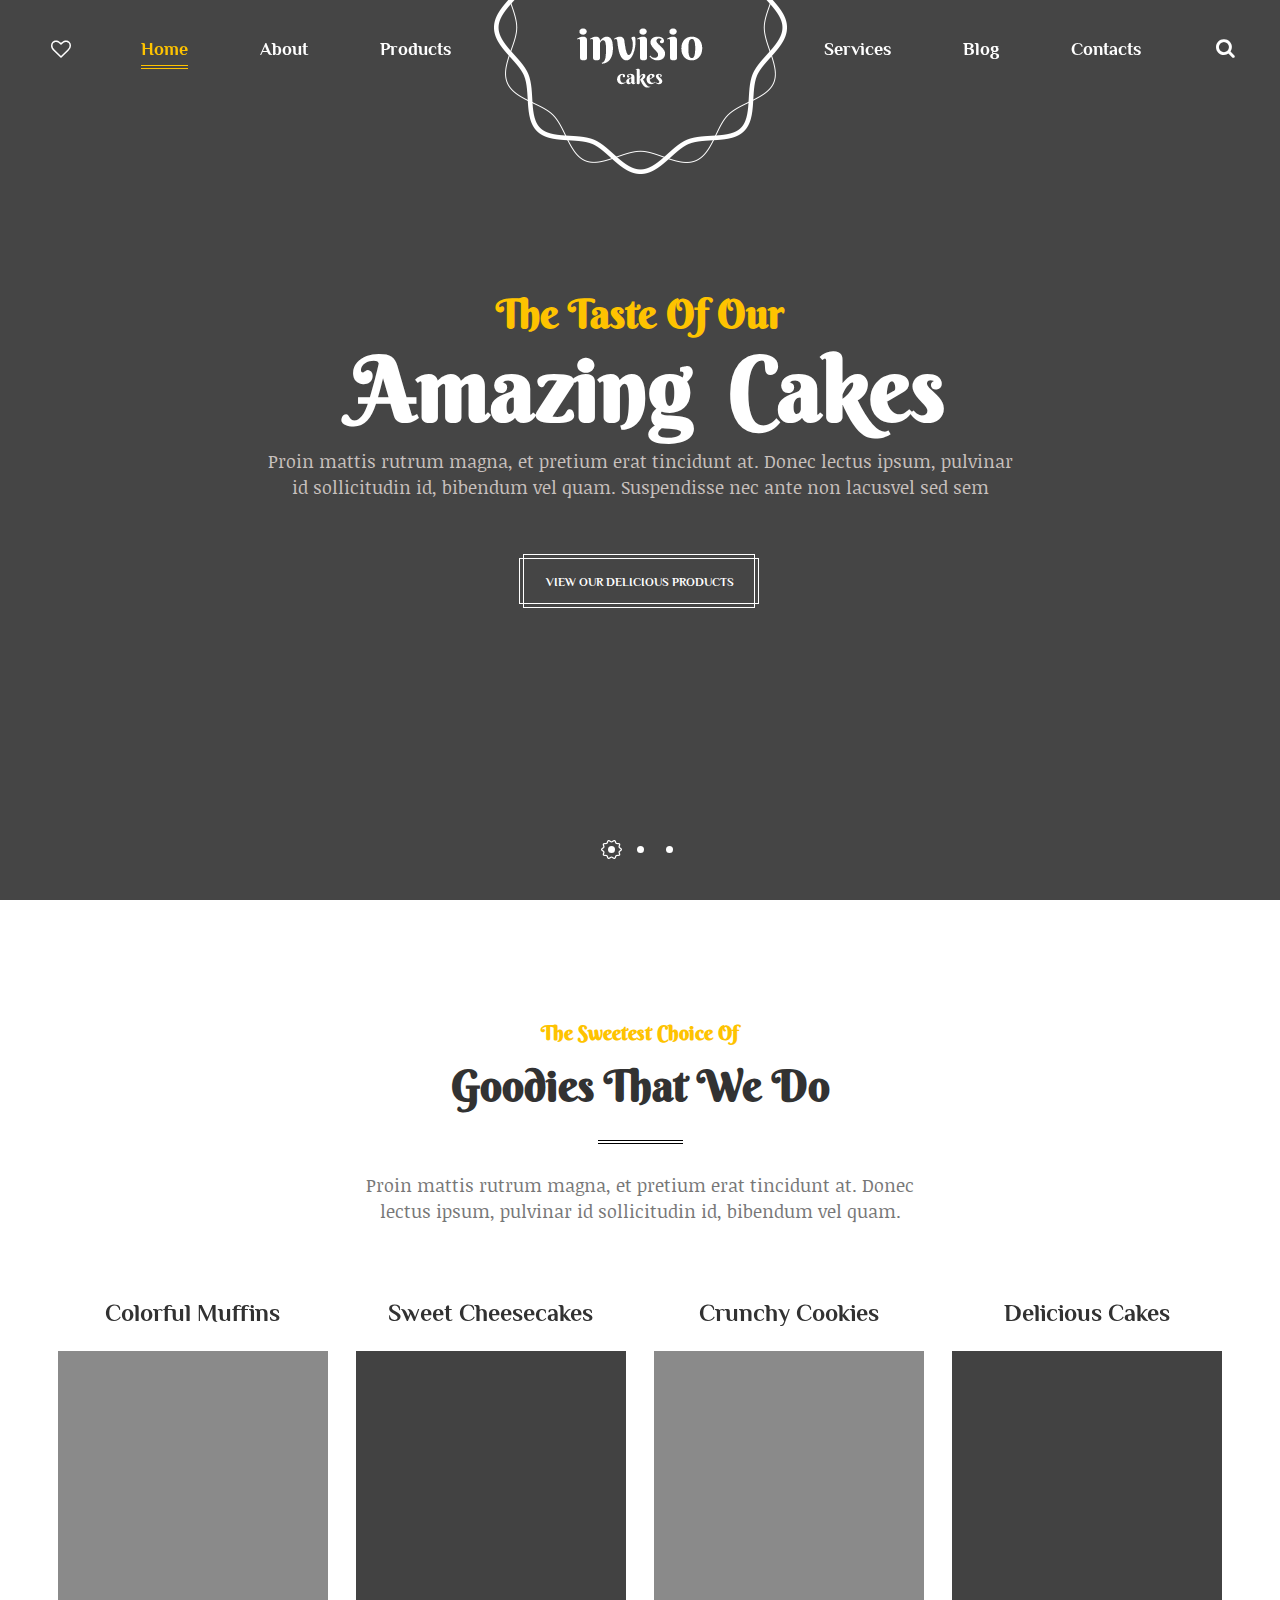
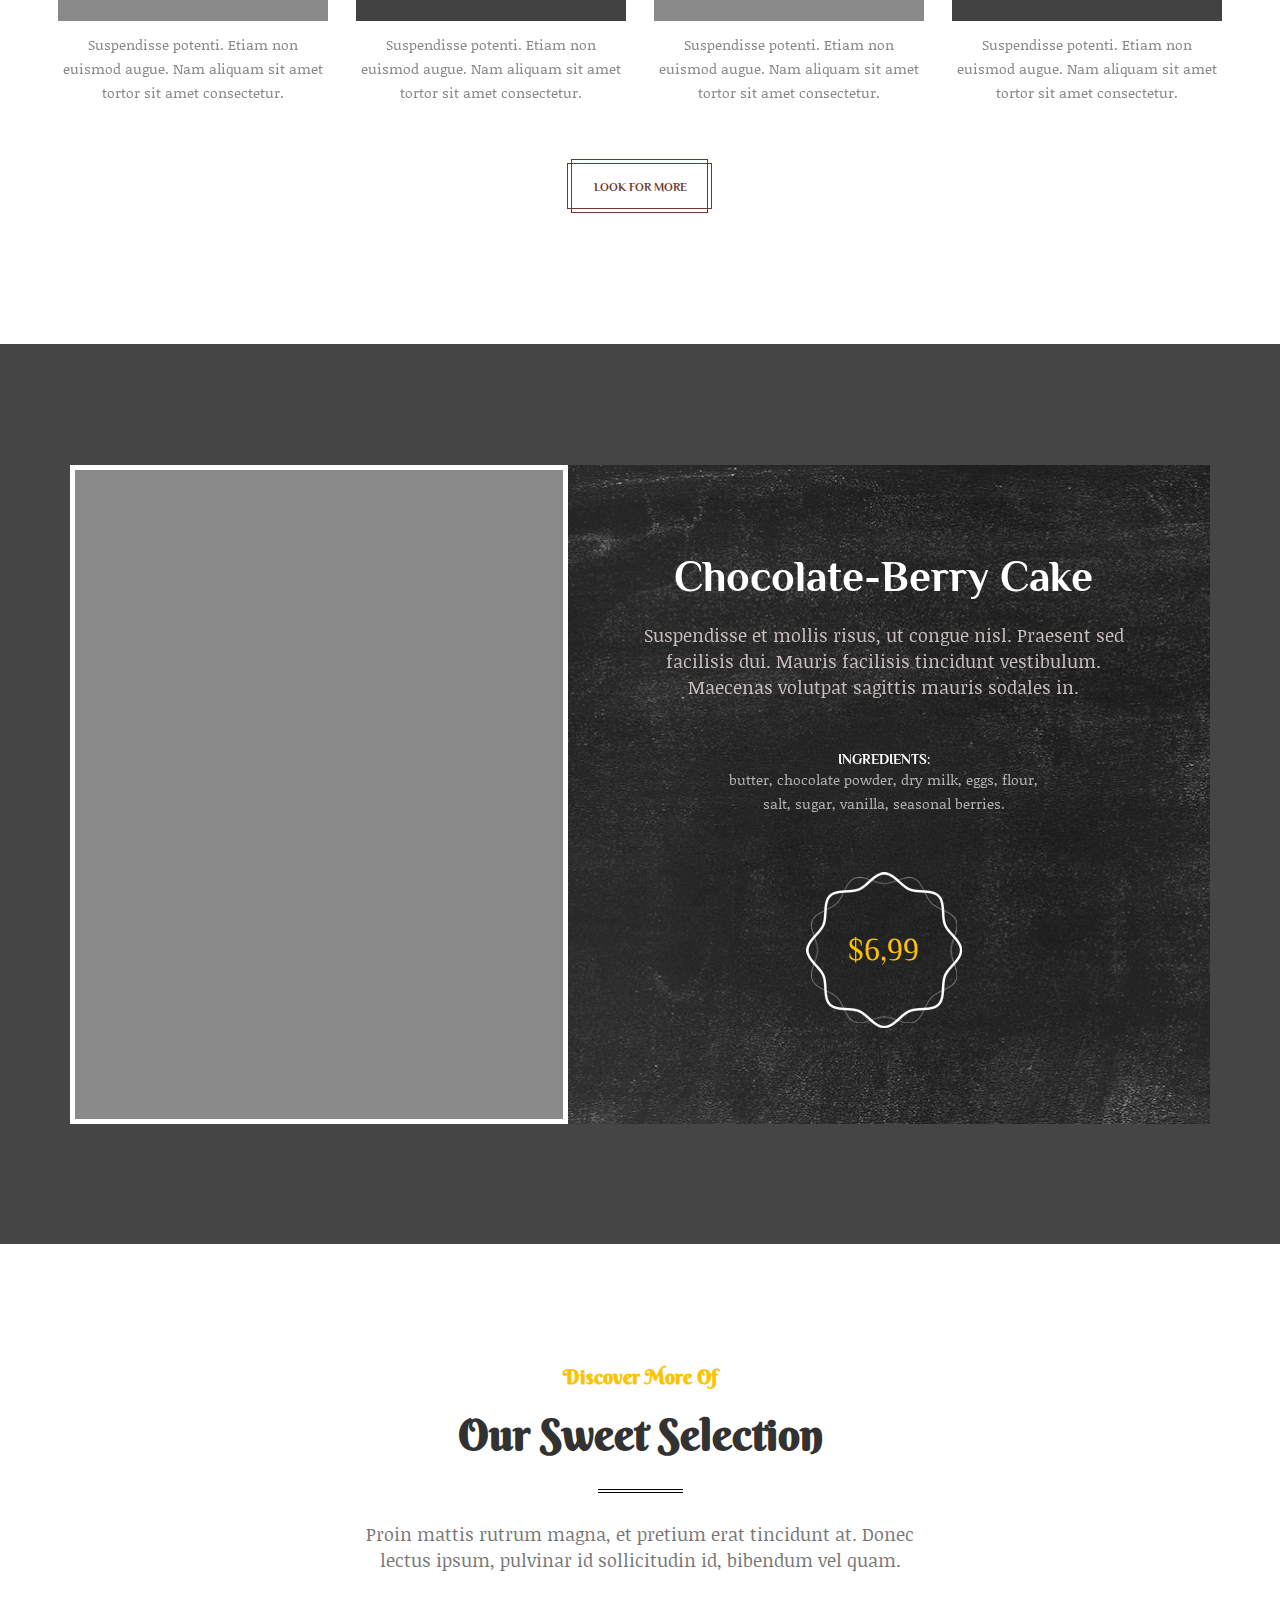
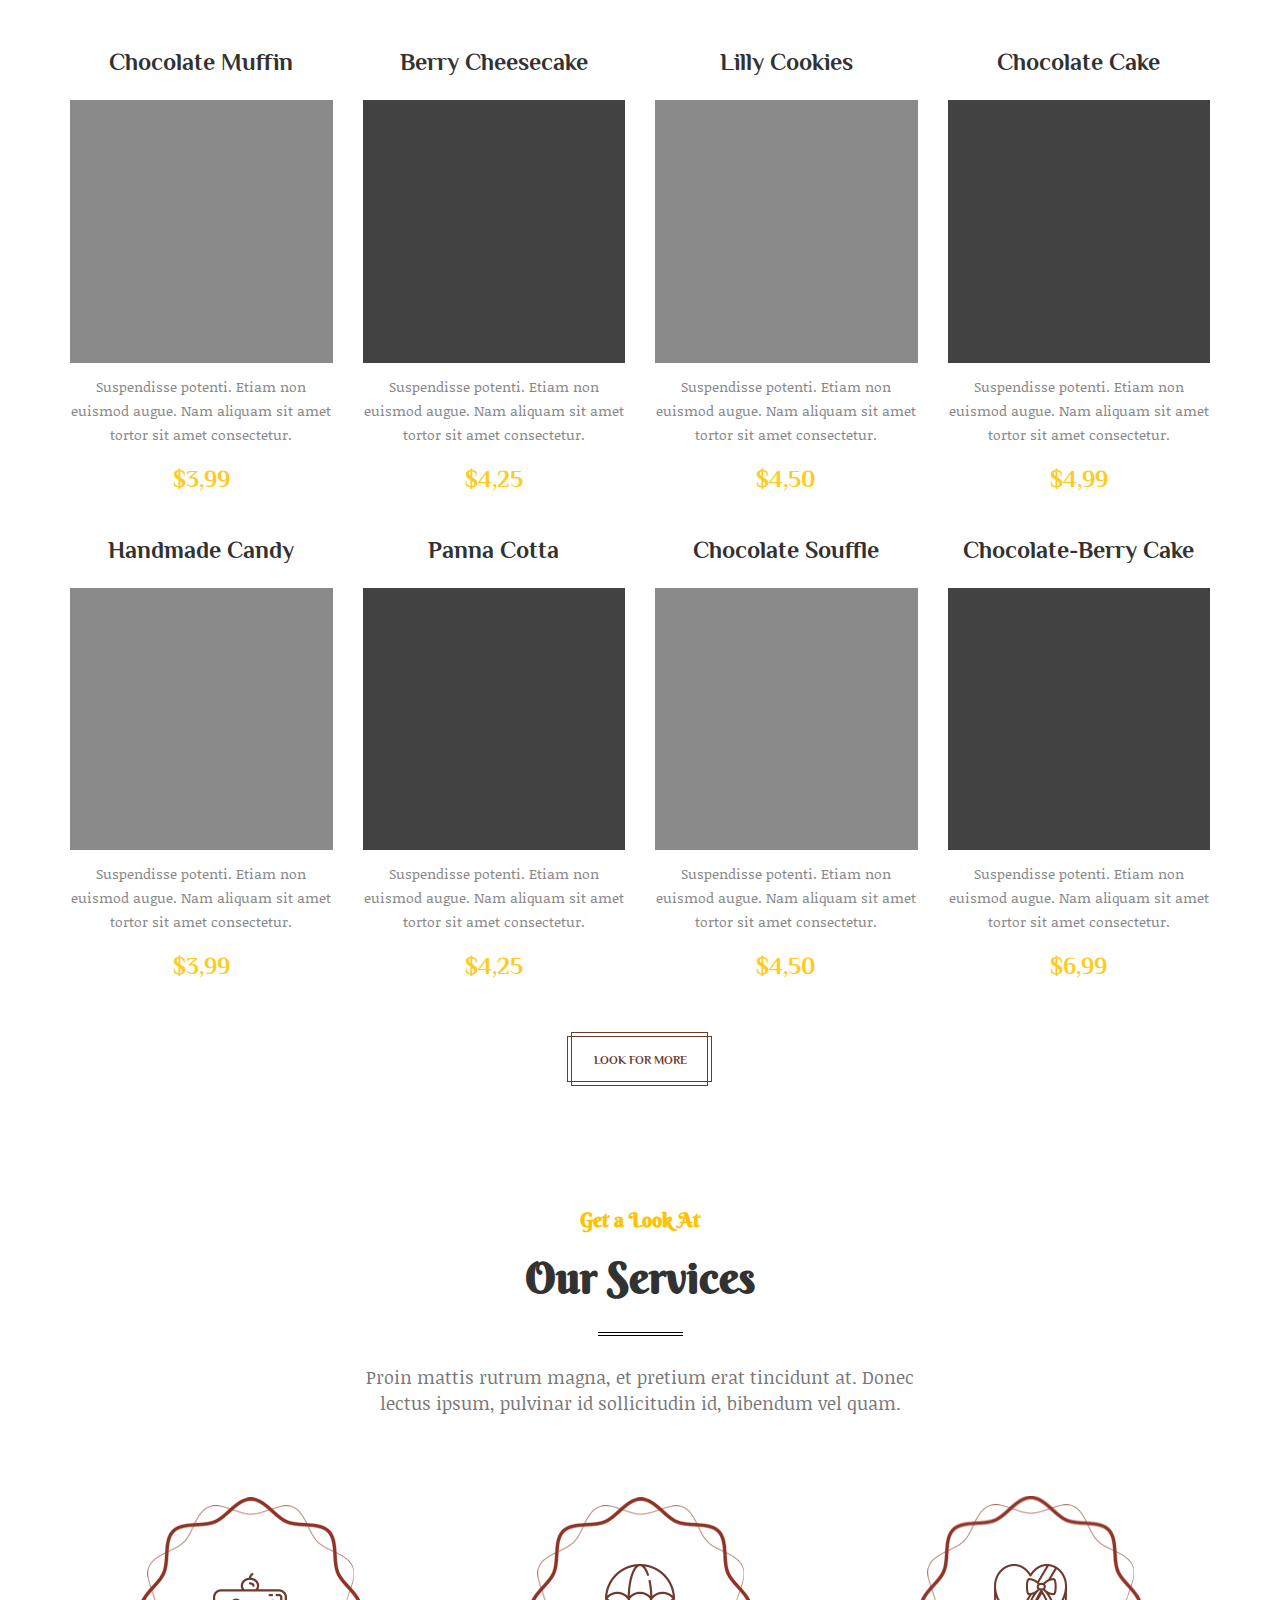
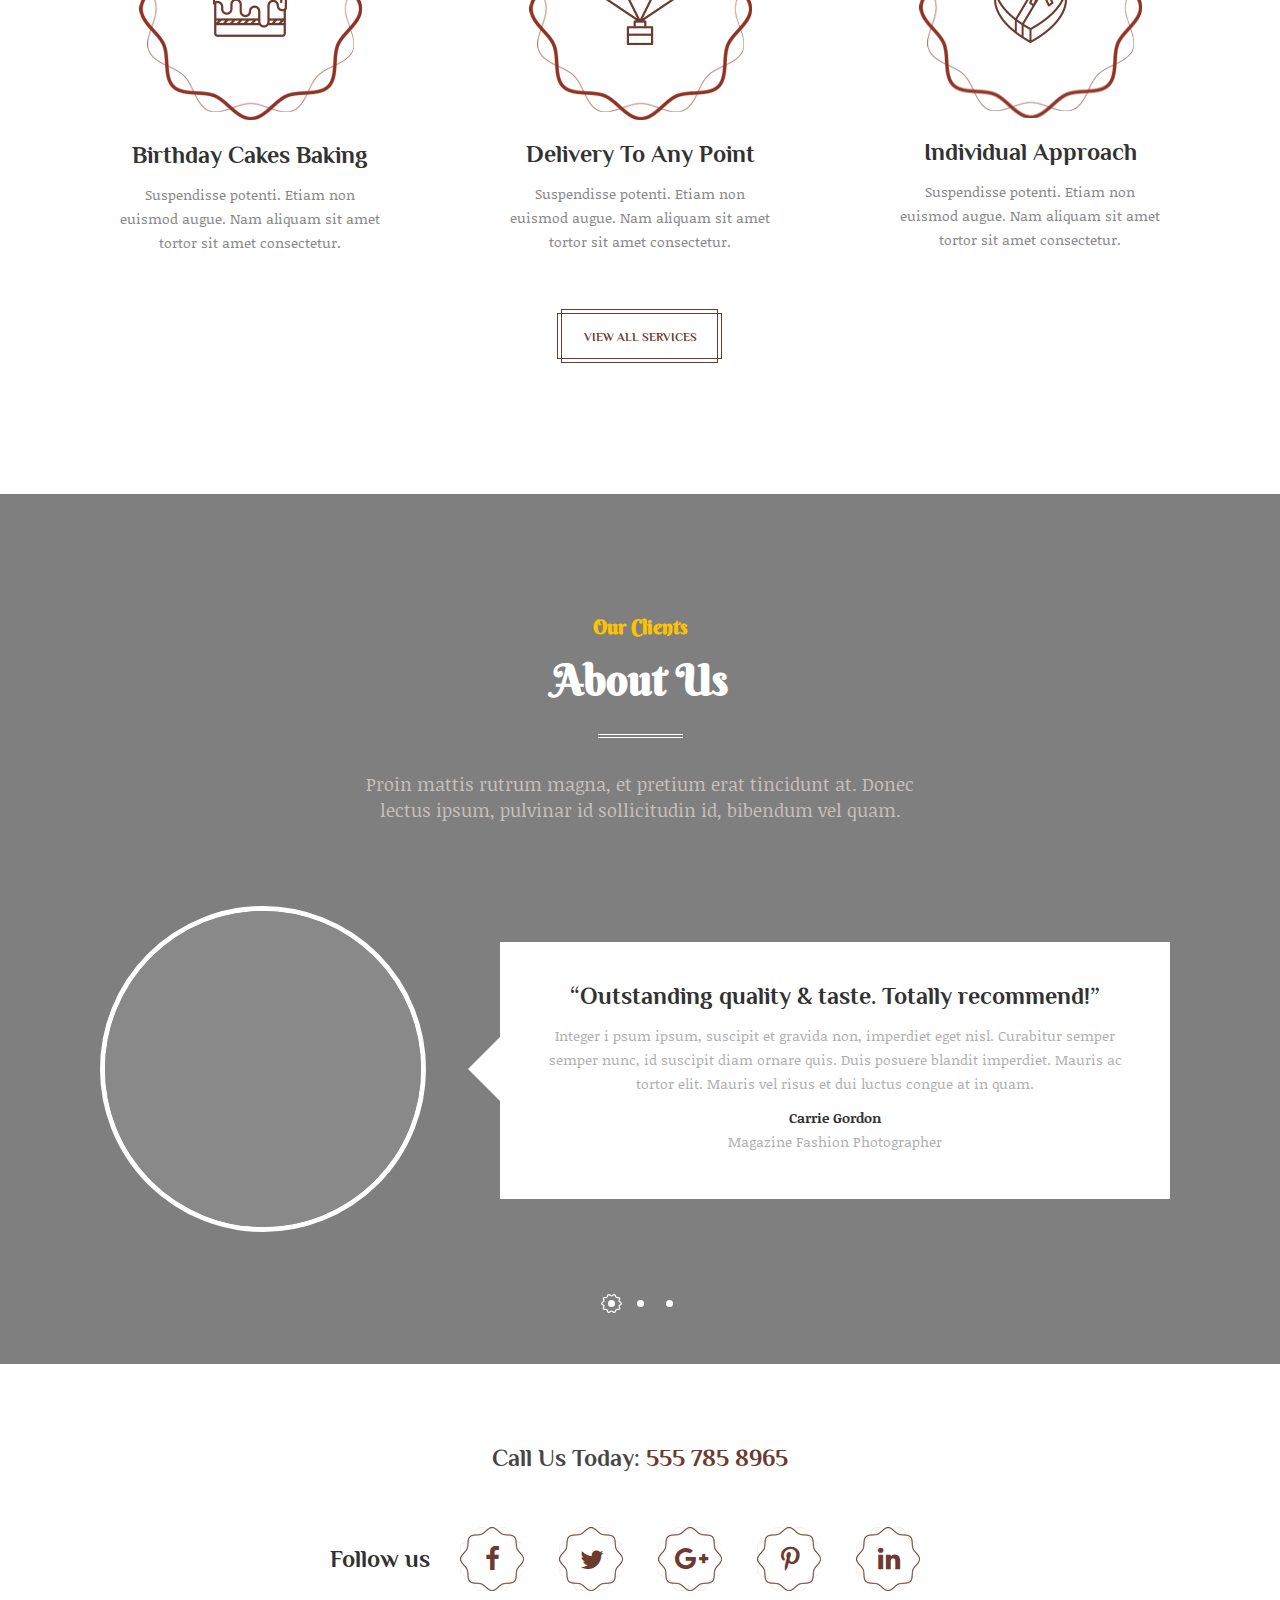
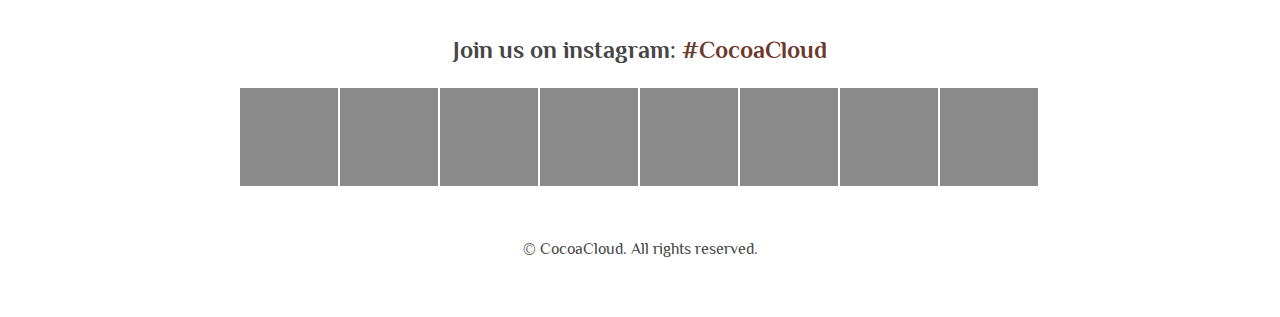
==== index.html @ a5666eeb "templte inited" ====
<!DOCTYPE html>
<html lang="en">

<head>
    <meta http-equiv="content-type" content="text/html; charset=utf-8" />
    <meta name="format-detection" content="telephone=no" />
    <meta name="apple-mobile-web-app-capable" content="yes" />
    <meta name="viewport" content="width=device-width, initial-scale=1, maximum-scale=1.0, user-scalable=no, minimal-ui" />
    <!-- fonts -->
    <link href="https://fonts.googleapis.com/css?family=Noticia+Text:400,700|Philosopher:400,700|Berkshire+Swash " rel="stylesheet">
    <link href="https://maxcdn.bootstrapcdn.com/bootstrap/3.3.6/css/bootstrap.min.css" rel="stylesheet" type="text/css" />
    <link href="css/swiper.css" rel="stylesheet" type="text/css" />
    <link href="css/font-awesome.min.css" rel="stylesheet" type="text/css" />
    <link href="css/style.css" rel="stylesheet" type="text/css" />
    <link rel="shortcut icon" href="img/favicon.ico" />
    <title>CocoaCloud</title>
</head>

<body>
    <!-- LOADER -->
    <div id="loader-wrapper">
        <div class="loaderShortcode loaderShapeRight"></div>
        <div class="loaderShortcode loaderShapeLeft"></div>
        <div class="loaderShortcode loaderLogo"></div>
    </div>
    
    <div id="content-block">
        <!-- HEADER -->
        <header>
           <div class="container">
                <div class="row">
                    <a class="logo" href="index.html"><img src="img/logo.png" alt=""></a>
                    <div class="mobileWrapper">
                        <div class="headerLikeWrapper">
                            <div class="headerLike">
								<i class="fa fa-heart-o likeHear"></i>
								<!-- HeaderSocial -->
								<div class="headerSocialWrapper">
									<a class="headerSocial  spin spin2" href="https://www.facebook.com" target="_blank"> <i class="fa fa-facebook headerSocialIcon headerF"></i></a>
									<div class="emptySpace5"></div>
									<a class="headerSocial spin spin2" href="https://twitter.com" target="_blank"><i class="fa fa-twitter headerSocialIcon headerTw"></i></a>
									<div class="emptySpace5"></div>
									<a class="headerSocial spin spin2" href="https://plus.google.com" target="_blank"><i class="fa fa-google-plus headerSocialIcon headerGl"></i></a>
									<div class="emptySpace5"></div>
									<a class="headerSocial spin spin2" href="https://pinterest.com" target="_blank"> <i class="fa fa-pinterest-p headerSocialIcon headerPi"></i></a>
									<div class="emptySpace5"></div>
									<a class="headerSocial spin spin2" href="https://www.linkedin.com/" target="_blank"> <i class="fa fa-linkedin headerSocialIcon headerIn"></i></a>
								</div>
                        	</div>
                        </div>
                        <div class="headerScearch open-popup" data-rel="2">
                        	<i class="fa fa-search headerSearchIcon"></i>
                        </div>
                        <nav>
                            <ul class="leftMenu">
                                <li><a class="headerActive" href="index.html">Home</a></li>
                                <li><a href="about.html">About</a></li>
                                <li>
                                	<a href="products.html">Products</a>
                                	<span class="drowDownIcon"></span>
                                	<ul class="dropDownMenu">
                                		<li><a href="products-detail.html">Product Detail</a></li>
                                	</ul>
                                </li>
                            </ul>
                            <ul class="RightMenu">
                                <li><a href="services.html">Services</a></li>
                                <li>
                                	<a href="blog.html">Blog</a>
                                	<span class="drowDownIcon"></span>
                                	<ul class="dropDownMenu">
                                		<li><a href="blog2.html">Blog 2</a></li>
                                		<li><a href="blog3.html">Blog 3</a></li>
                                		<li><a href="blog-detail.html">Blog Detail</a></li>
                                	</ul>
                                </li>
                                <li><a href="contacts.html">Contacts</a></li>
                            </ul>
                        </nav> 
                    </div>
                    <div class="menuIcon"> 
                        <span></span> 
                        <span></span> 
                        <span></span> 
                        <span></span> 
                    </div>
                </div>
           </div>
        </header>
        
        <!-- Header-Slider -->
        <div class="bgImages">
            <div class="swiper-container" data-loop="1">
               <div class="arrowWrapper"> 
                    <div class="swiper-button-prev hidden-xs hidden-sm spin spin2">
                        <img class="arrowShortcode" src="img/left-hover-arrow.png" alt="">
                    </div>
                    <div class="swiper-button-next hidden-xs hidden-sm spin spin2">
                        <img class="arrowShortcode" src="img/right-hover-arrow.png" alt="">
                    </div>
                </div>
                <div class="swiper-wrapper">
                    <!-- Slide-1 -->
                    <div class="swiper-slide opacityLayer" style="background-image: url(img/header-slide.jpg); background-position: 50% 50%; background-size: cover;">
                        <div class="container">
                            <div class="cell-view tableCellVH">
                                <div class="emptySpace150"></div>
                                <div class="row">
                                    <div class="col-md-8 col-md-offset-2">
                                        <div class="big titleShortcode">
                                            <h3 class="h3">The Taste Of Our</h3>
                                            <h2 class="h1">Amazing <span>Cakes</span></h2>
                                            <div class="emptySpace5"></div>
                                            <p>Proin mattis rutrum magna, et pretium erat tincidunt at. Donec lectus ipsum, pulvinar id sollicitudin id, bibendum vel quam. Suspendisse nec ante non lacusvel sed sem </p>
                                            <div class="emptySpace55 emptySpace-xs25"></div> 
                                            <a href="products.html" class="button">View our delicious products</a>    
                                        </div>
                                   </div>
                                </div>
                                <div class="emptySpace150"></div>
                            </div>    
                        </div> 
                    </div>
                    <!-- Slide-2 -->
                    <div class="swiper-slide opacityLayer" style="background-image: url(img/header-slide2.jpg); background-position: 50% 50%; background-size: cover;">
                        <div class="container">
                            <div class="cell-view tableCellVH">
                                <div class="emptySpace150"></div>
                                <div class="row">
                                    <div class="col-md-8 col-md-offset-2">
                                       <div class="big titleShortcode">
                                            <h3 class="h3">The Taste Of Our</h3>
                                            <h2 class="h1">Sweet <span>Chocolate</span></h2>
                                            <div class="emptySpace5"></div>
                                            <p>Proin mattis rutrum magna, et pretium erat tincidunt at. Donec lectus ipsum, pulvinar id sollicitudin id, bibendum vel quam. Suspendisse nec ante non lacusvel sed sem </p>
                                            <div class="emptySpace50 emptySpace-xs25"></div> 
                                            <a href="products.html" class="button">View our delicious products</a>    
                                       </div>
                                   </div>
                                </div>
                                <div class="emptySpace150"></div>
                            </div>    
                        </div>
                    </div>
                    <!-- Slide-3 -->
                    <div class="swiper-slide opacityLayer" style="background-image: url(img/header-slide3.jpg); background-position: 50% 50%; background-size: cover;">
                        <div class="container">
                            <div class="cell-view tableCellVH">
                                <div class="emptySpace150"></div>
                                <div class="row">
                                    <div class="col-md-8 col-md-offset-2">
                                       <div class="big titleShortcode">
                                            <h3 class="h3">The Taste Of Our</h3>
                                            <h2 class="h1">Cheesecakes</h2>
                                            <div class="emptySpace5"></div>
                                            <p>Proin mattis rutrum magna, et pretium erat tincidunt at. Donec lectus ipsum, pulvinar id sollicitudin id, bibendum vel quam. Suspendisse nec ante non lacusvel sed sem </p>
                                            <div class="emptySpace50 emptySpace-xs25"></div> 
                                            <a href="products.html" class="button">View our delicious products</a>   
                                       </div>
                                   </div>
                                </div>
                                <div class="emptySpace150"></div>
                            </div>    
                        </div>
                    </div>
                </div>
                <div class="swiper-pagination swiper-pagination-white"></div>
            </div>
        </div>
        <div class="emptySpace-xs60 emptySpace120"></div>
        
        <!-- Goodies -->
        <div class="bgWhite">
            <div class="container">
                <div class="row">
                    <!-- Goodies-Title -->
                    <div class="col-sm-8 col-sm-offset-2 col-md-6 col-md-offset-3">
                       <div class="big titleShortcode">
                            <h5 class="h5">The Sweetest Choice Of</h5>
                            <div class="emptySpace15"></div>
                            <h2 class="h2 bottomLine">Goodies That We Do</h2>
                            <div class="emptySpace30"></div>
                            <p>Proin mattis rutrum magna, et pretium erat tincidunt at. Donec lectus ipsum, pulvinar id sollicitudin id, bibendum vel quam. </p>  
                            <div class="emptySpace75 emptySpace-xs30"></div> 
                       </div>
                    </div>
                </div>
                <div class="row">
                    <!-- Swiper -->
                    <div class="swiper-container" data-breakpoints="1" data-xs-slides="1" data-sm-slides="2" data-md-slides="3" data-slides-per-view="4" data-space="23">
                        <div class="swiper-wrapper">
                            <!-- Slide-1 -->
                            <div class="swiper-slide">
                                <div class="normall goodiesShortcode">
                                    <a href="products-detail.html"><h4 class="h4">Colorful Muffins</h4></a>
                                    <div class="emptySpace25"></div>
                                    <a class="imgLayer" href="products-detail.html"><img class="imgShortcode" src="img/main-slide.jpg" alt=""> <span></span><span></span></a>
                                    <div class="emptySpace5"></div>
                                    <p>Suspendisse potenti. Etiam non euismod augue. Nam aliquam sit amet tortor sit amet consectetur.</p>
                                </div>
                            </div>
                            <!-- Slide-2 -->
                            <div class="swiper-slide">
                                <div class="normall goodiesShortcode">
                                    <a href="products-detail.html"><h3 class="h4">Sweet Cheesecakes</h3></a>
                                    <div class="emptySpace25"></div> 
                                    <a class="imgLayer" href="products-detail.html"><img class="imgShortcode" src="img/main-slide2.jpg" alt=""><span></span><span></span></a>
                                    <div class="emptySpace5"></div>
                                    <p>Suspendisse potenti. Etiam non euismod augue. Nam aliquam sit amet tortor sit amet consectetur.</p>
                                </div>
                            </div>
                            <!-- Slide-3 -->
                            <div class="swiper-slide">
                                <div class="normall goodiesShortcode">
                                    <a href="products-detail.html"><h4 class="h4 ">Crunchy Cookies</h4></a>
                                    <div class="emptySpace25"></div> 
                                    <a class="imgLayer" href="products-detail.html"><img class="imgShortcode" src="img/main-slide3.jpg" alt=""><span></span><span></span></a>
                                    <div class="emptySpace5"></div>
                                    <p>Suspendisse potenti. Etiam non euismod augue. Nam aliquam sit amet tortor sit amet consectetur.</p>
                                </div>
                            </div>
                            <!-- Slide-4 -->
                            <div class="swiper-slide">
                                <div class="normall goodiesShortcode">
                                    <a href="products-detail.html"><h4 class="h4">Delicious Cakes</h4></a>
                                    <div class="emptySpace25"></div>
                                    <a class="imgLayer" href="products-detail.html"><img class="imgShortcode" src="img/main-slide4.jpg" alt=""><span></span><span></span></a>
                                    <div class="emptySpace5"></div>
                                    <p>Suspendisse potenti. Etiam non euismod augue. Nam aliquam sit amet tortor sit amet consectetur.</p>
                                </div>
                            </div>
                            <!-- Slide-5 -->
                            <div class="swiper-slide">
                                <div class="normall goodiesShortcode">
                                    <a href="products-detail.html"><h4 class="h4">Sweet Cheesecakes</h4></a>
                                    <div class="emptySpace25"></div> 
                                    <a class="imgLayer" href="products-detail.html"><img class="imgShortcode" src="img/main-slide2.jpg" alt=""><span></span><span></span></a>
                                    <div class="emptySpace5"></div>
                                    <p>Suspendisse potenti. Etiam non euismod augue. Nam aliquam sit amet tortor sit amet consectetur.</p>
                                </div>
                            </div>
                            <!-- Slide-6 -->
                            <div class="swiper-slide">
                                <div class="normall goodiesShortcode">
                                    <a href="products-detail.html"><h4 class="h4">Crunchy Cookies</h4></a>
                                    <div class="emptySpace25"></div> 
                                    <a class="imgLayer" href="products-detail.html"><img class="imgShortcode" src="img/main-slide3.jpg" alt=""><span></span><span></span></a>
                                    <div class="emptySpace5"></div>
                                    <p>Suspendisse potenti. Etiam non euismod augue. Nam aliquam sit amet tortor sit amet consectetur.</p>
                                </div>
                            </div>
                            <!-- Slide-7 -->
                            <div class="swiper-slide">
                                <div class="normall goodiesShortcode">
                                    <a href="products-detail.html"><h4 class="h4">Delicious Cakes</h4></a>
                                    <div class="emptySpace25"></div>
                                    <a class="imgLayer" href="products-detail.html"><img class="imgShortcode" src="img/main-slide.jpg" alt=""><span></span><span></span></a>
                                    <div class="emptySpace5"></div>
                                    <p>Suspendisse potenti. Etiam non euismod augue. Nam aliquam sit amet tortor sit amet consectetur.</p>
                                </div>
                            </div>
                            <!-- Slide-8 -->
                            <div class="swiper-slide">
                                <div class="normall goodiesShortcode">
                                    <a href="products-detail.html"><h4 class="h4">Colorful Muffins</h4></a>
                                    <div class="emptySpace25"></div>
                                    <a class="imgLayer" href="products-detail.html"><img class="imgShortcode" src="img/main-slide4.jpg" alt=""><span></span><span></span></a>
                                    <div class="emptySpace5"></div>
                                    <p>Suspendisse potenti. Etiam non euismod augue. Nam aliquam sit amet tortor sit amet consectetur.</p>
                                </div>
                            </div>
                        </div>
                        <!-- Swiper-Arrow -->
                        <div class="arrowWrapper"> 
                            <div class="swiper-button-prev hidden-xs hidden-sm spin spin2">
                                <img class="arrowShortcode" src="img/left-hover-arrow.png" alt="">
                            </div>
                            <div class="swiper-button-next hidden-xs hidden-sm spin spin2">
                                <img class="arrowShortcode" src="img/right-hover-arrow.png" alt="">
                            </div>
                        </div>
                        <div class="swiper-pagination relative-pagination swiper-pagination-black visible-xs visible-sm"></div>
                    </div> 
                </div>
                <div class="emptySpace55 emptySpace-sm20"></div>
                <!-- Button -->
                <div class="btnAlign">
                    <a href="products-detail.html" class="button">Look for more</a>   
                </div>
            </div>
            </div>
        <div class="emptySpace-xs60 emptySpace130"></div>
        
        <!-- Product -->
        <div class="bgImages">
            <!-- Swiper -->
            <div class="swiper-container" data-loop="1">
                <!-- Swiper-Arrow -->
                <div class="arrowWrapper"> 
                    <div class="swiper-button-prev hidden-xs hidden-sm spin spin2">
                        <img class="arrowShortcode" src="img/left-hover-arrow.png" alt="">
                    </div>
                    <div class="swiper-button-next hidden-xs hidden-sm spin spin2">
                        <img class="arrowShortcode" src="img/right-hover-arrow.png" alt="">
                    </div>
                </div>
                <div class="swiper-wrapper">
                    <!-- Slide-1 -->
                    <div class="swiper-slide opacityLayer" style="background-image: url(img/slide1.jpg); background-position: 50% 50%; background-size: cover;">
                        <div class="container">
                            <div class="cell-view tableCellVH">
                                <div class="emptySpace25 emptySpace-md75"></div>
                                <div class="productWrapper">
                                    <div class="row">
                                        <div class="product" style="background: url(img/product-slide.jpg); background-position: 50% 50%; background-size: cover;"></div>
                                        <div class="col-md-7 col-md-push-5">
                                            <div class="productBg">
                                                <div class="emptySpace85 emptySpace-md50 emptySpace-xs30"></div>
                                                <div class="big contentShortcode5">
                                                    <h2 class="h2">Chocolate-Berry Cake</h2>
                                                    <div class="emptySpace20"></div>
                                                    <p>Suspendisse et mollis risus, ut congue nisl. Praesent sed facilisis dui. Mauris facilisis tincidunt vestibulum. Maecenas volutpat sagittis mauris sodales in.</p>
                                                </div>
                                                <div class="emptySpace50 emptySpace-xs30"></div>
                                                <div class="normall ingShortcode2">
                                                    <h6 class="h6">Ingredients:</h6>
                                                    <p>butter, chocolate powder, dry milk, eggs, flour, salt, sugar, vanilla, seasonal berries.</p>
                                                    <div class="emptySpace55 emptySpace-md30"></div>
                                                    <a class="sweetPrice2 spin spin2">$6,99</a> 
                                                </div>   
                                                <div class="emptySpace95 emptySpace-md60"></div>
                                            </div>
                                        </div>
                                    </div>
                                </div>
                                <div class="emptySpace25 emptySpace-md75"></div>
                            </div>
                        </div>
                    </div>
                    <!-- Slide-2 -->
                    <div class="swiper-slide opacityLayer" style="background-image: url(img/slide2.jpg); background-position: 50% 50%; background-size: cover;">
                    <div class="container">
                            <div class="cell-view tableCellVH">
                                <div class="emptySpace50 emptySpace-md75"></div>
                                <div class="productWrapper">
                                    <div class="row">
                                        <div class="product" style="background: url(img/product-slide2.jpg); background-position: 50% 50%; background-size: cover;"></div>
                                        <div class="col-md-7 col-md-push-5">
                                            <div class="productBg">
                                                <div class="emptySpace85 emptySpace-md50 emptySpace-xs30"></div>
                                                <div class="big contentShortcode5">
                                                    <h2 class="h2">Berry-Forest Cake</h2>
                                                    <div class="emptySpace20"></div>
                                                    <p>Suspendisse et mollis risus, ut congue nisl. Praesent sed facilisis dui. Mauris facilisis tincidunt vestibulum. Maecenas volutpat sagittis mauris sodales in.</p>
                                                </div>
                                                <div class="emptySpace50 emptySpace-xs30"></div>
                                                <div class="normall ingShortcode2">
                                                    <h6 class="h6">Ingredients:</h6>
                                                    <p>butter, chocolate powder, dry milk, eggs, flour, salt, sugar, vanilla, seasonal berries.</p>
                                                    <div class="emptySpace55 emptySpace-md30"></div>
                                                    <a class="sweetPrice2 spin spin2">$7,99</a> 
                                                </div>   
                                                <div class="emptySpace95 emptySpace-md60"></div>
                                            </div>
                                        </div>
                                    </div>
                                </div>
                                <div class="emptySpace50 emptySpace-md75"></div>
                            </div>
                        </div>
                    </div>
                    <!-- Slide-3 -->
                    <div class="swiper-slide opacityLayer" style="background-image: url(img/slide3.jpg); background-position: 50% 50%; background-size: cover;">
                        <div class="container">
                            <div class="cell-view tableCellVH">
                                <div class="emptySpace50 emptySpace-md75"></div>
                                <div class="productWrapper">
                                    <div class="row">
                                        <div class="product" style="background: url(img/product-slide3.jpg); background-position: 50% 50%; background-size: cover;"></div>
                                        <div class="col-md-7 col-md-push-5">
                                            <div class="productBg">
                                                <div class="emptySpace85 emptySpace-md50 emptySpace-xs30"></div>
                                                <div class="big contentShortcode5">
                                                    <h2 class="h2">Colorful Muffins</h2>
                                                    <div class="emptySpace20"></div>
                                                    <p>Suspendisse et mollis risus, ut congue nisl. Praesent sed facilisis dui. Mauris facilisis tincidunt vestibulum. Maecenas volutpat sagittis mauris sodales in.</p>
                                                </div>
                                                <div class="emptySpace50 emptySpace-xs30"></div>
                                                <div class="normall ingShortcode2">
                                                    <h6 class="h6">Ingredients:</h6>
                                                    <p>butter, chocolate powder, dry milk, eggs, flour, salt, sugar, vanilla, seasonal berries.</p>
                                                    <div class="emptySpace55 emptySpace-md30"></div>
                                                    <a class="sweetPrice2 spin spin2">$9,99</a> 
                                                </div>   
                                                <div class="emptySpace95 emptySpace-md60"></div>
                                            </div>
                                        </div>
                                    </div>
                                </div>
                                <div class="emptySpace50 emptySpace-md75"></div>
                            </div>
                        </div>
                    </div>
                </div> 
                <div class="swiper-pagination swiper-pagination-white visible-xs visible-sm"></div> 
            </div>
        </div>
        <div class="emptySpace-xs60 emptySpace120"></div>
        
        <!-- Sweet-Selection -->
        <div class="bgWhite">
            <div class="container">
               <div class="row">
                    <!-- Sweet-Selection-Title -->
                   <div class="col-sm-8 col-sm-offset-2 col-md-6 col-md-offset-3">
                        <div class="big titleShortcode">
                            <h5 class="h5">Discover More Of</h5>
                            <div class="emptySpace20"></div>
                            <h2 class="h2 bottomLine">Our Sweet Selection</h2>
                            <div class="emptySpace30"></div>
                            <p>Proin mattis rutrum magna, et pretium erat tincidunt at. Donec lectus ipsum, pulvinar id sollicitudin id, bibendum vel quam. </p> 
                            <div class="emptySpace75 emptySpace-xs30"></div>   
                        </div>
                   </div>
               </div>
                <div class="row tumbmailClearFix">
                    <!-- Sweets-1 -->
                    <div class="col-sm-6 col-lg-3">
                       <div class="normall contentShortcode">
                            <a href="products.html"><h4 class="h4">Chocolate Muffin</h4></a>
                            <div class="emptySpace-xs15 emptySpace25"></div>
                            <a class="imgLayer" href="products.html"><img class="imgShortcode" src="img/sweet-img.jpg" alt=""><span></span><span></span></a>
                            <div class="emptySpace5"></div>
                            <p>Suspendisse potenti. Etiam non euismod augue. Nam aliquam sit amet tortor sit amet consectetur.</p>
                            <div class="emptySpace20"></div>
                            <div class="sweetPrice">$3,99</div>
                        </div>
                    </div>
                    <!-- Sweets-2 -->
                    <div class="col-sm-6 col-lg-3">
                        <div class="emptySpace-xs30"></div>
                        <div class="normall contentShortcode">
                            <a href="products.html"><h4 class="h4">Berry Cheesecake</h4></a>
                            <div class="emptySpace-xs15 emptySpace25"></div> 
                            <a class="imgLayer" href="products.html"><img class="imgShortcode" src="img/sweet-img2.jpg" alt=""><span></span><span></span></a>
                            <div class="emptySpace5"></div>
                            <p>Suspendisse potenti. Etiam non euismod augue. Nam aliquam sit amet tortor sit amet consectetur.</p>
                            <div class="emptySpace20"></div>
                            <div class="sweetPrice">$4,25</div>
                        </div>
                    </div>
                    <!-- Sweets-3 -->
                    <div class="col-sm-6 col-lg-3">
                        <div class="emptySpace-md30"></div>
                        <div class="normall contentShortcode">
                            <a href="products.html"><h4 class="h4">Lilly Cookies</h4></a>
                            <div class="emptySpace-xs15 emptySpace-xs15 emptySpace25"></div> 
                            <a class="imgLayer" href="products.html"><img class="imgShortcode" src="img/sweet-img3.jpg" alt=""><span></span><span></span></a>
                            <div class="emptySpace5"></div>
                            <p>Suspendisse potenti. Etiam non euismod augue. Nam aliquam sit amet tortor sit amet consectetur.</p>
                            <div class="emptySpace20"></div>
                            <div class="sweetPrice">$4,50</div>
                        </div>
                    </div>
                    <!-- Sweets-4 -->
                    <div class="col-sm-6 col-lg-3">
                        <div class="emptySpace-md30"></div>
                        <div class="normall contentShortcode">
                            <a href="products.html"><h4 class="h4">Chocolate Cake</h4></a>
                            <div class="emptySpace-xs15 emptySpace25"></div> 
                            <a class="imgLayer" href="products.html"><img class="imgShortcode" src="img/sweet-img4.jpg" alt=""><span></span><span></span></a>
                            <div class="emptySpace5"></div>
                            <p>Suspendisse potenti. Etiam non euismod augue. Nam aliquam sit amet tortor sit amet consectetur.</p>
                            <div class="emptySpace20"></div>
                            <div class="sweetPrice">$4,99</div>
                        </div>
                    </div>
                    <!-- Sweets-5 -->
                    <div class="col-sm-6 col-lg-3">
                        <div class="emptySpace-md30 emptySpace45"></div>
                        <div class="normall contentShortcode">
                            <a href="products.html"><h4 class="h4">Handmade Candy</h4></a>
                            <div class="emptySpace-xs15 emptySpace25"></div>
                            <a class="imgLayer" href="products.html"><img class="imgShortcode" src="img/sweet-img5.jpg" alt=""><span></span><span></span></a>
                            <div class="emptySpace5"></div>
                            <p>Suspendisse potenti. Etiam non euismod augue. Nam aliquam sit amet tortor sit amet consectetur.</p>
                            <div class="emptySpace20"></div>
                            <div class="sweetPrice">$3,99</div>
                        </div>
                    </div>
                    <!-- Sweets-6 -->
                    <div class="col-sm-6 col-lg-3">
                        <div class="emptySpace-md30 emptySpace45"></div>
                        <div class="normall contentShortcode">
                            <a href="products.html"><h4 class="h4">Panna Cotta</h4></a>
                            <div class="emptySpace-xs15 emptySpace-xs15 emptySpace25"></div> 
                            <a class="imgLayer" href="products.html"><img class="imgShortcode" src="img/sweet-img6.jpg" alt=""><span></span><span></span></a>
                            <div class="emptySpace5"></div>
                            <p>Suspendisse potenti. Etiam non euismod augue. Nam aliquam sit amet tortor sit amet consectetur.</p>
                            <div class="emptySpace20"></div>
                            <div class="sweetPrice">$4,25</div>
                        </div>
                    </div>
                    <!-- Sweets-7 -->
                    <div class="col-sm-6 col-lg-3">
                        <div class="emptySpace-md30 emptySpace45"></div>
                        <div class="normall contentShortcode">
                            <a href="products.html"><h4 class="h4">Chocolate Souffle</h4></a>
                            <div class="emptySpace-xs15 emptySpace25"></div> 
                            <a class="imgLayer" href="products.html"><img class="imgShortcode" src="img/sweet-img7.jpg" alt=""><span></span><span></span></a>
                            <div class="emptySpace5"></div>
                            <p>Suspendisse potenti. Etiam non euismod augue. Nam aliquam sit amet tortor sit amet consectetur.</p>
                            <div class="emptySpace20"></div>
                            <div class="sweetPrice">$4,50</div>
                        </div>
                    </div>
                    <!-- Sweets-8 -->
                    <div class="col-sm-6 col-lg-3">
                        <div class="emptySpace-md30 emptySpace45"></div>
                        <div class="normall contentShortcode">
                            <a href="products.html"><h4 class="h4">Chocolate-Berry Cake</h4></a>
                            <div class="emptySpace-xs15 emptySpace25"></div>
                            <a class="imgLayer" href="products.html"><img class="imgShortcode" src="img/sweet-img8.jpg" alt=""><span></span><span></span></a>
                            <div class="emptySpace5"></div>
                            <p>Suspendisse potenti. Etiam non euismod augue. Nam aliquam sit amet tortor sit amet consectetur.</p>
                            <div class="emptySpace20"></div>
                            <div class="sweetPrice">$6,99</div>
                        </div>
                    </div>
                </div>
                <div class="emptySpace55 emptySpace-xs30"></div> 
                <div class="btnAlign"><a href="blog.html" class="button">Look for more</a></div>
            </div>
        </div>
        <div class="emptySpace-xs60 emptySpace120"></div>
        
        <!-- Services -->
        <div class="bgWhite">
            <div class="container">
                <div class="row">
                    <!-- Services-Title -->
                    <div class="col-sm-8 col-sm-offset-2 col-md-6 col-md-offset-3">
                        <div class="big titleShortcode">
                            <h5 class="h5">Get a Look At</h5>
                            <div class="emptySpace20"></div>
                            <h2 class="h2 bottomLine">Our Services</h2>
                            <div class="emptySpace30"></div>
                            <p>Proin mattis rutrum magna, et pretium erat tincidunt at. Donec lectus ipsum, pulvinar id sollicitudin id, bibendum vel quam. </p>
                            <div class="emptySpace80 emptySpace-xs30"></div>
                        </div>
                    </div>
                </div>
                <div class="row">
                    <!-- Services-1 -->
                    <div class="col-sm-4">
                        <div class="normall servicesShortcode">
                            <a class="services serviceIcon spin spin2" href="services.html"> <img src="img/service-icon.png" alt=""></a>
                            <div class="emptySpace20"></div>
                            <a href="services.html"><h4 class="h4">Birthday Cakes Baking</h4></a>
                            <div class="emptySpace15"></div>
                            <p>Suspendisse potenti. Etiam non euismod augue. Nam aliquam sit amet tortor sit amet consectetur.</p>
                        </div>
                    </div>
                    <!-- Services-2 -->
                    <div class="col-sm-4">
                        <div class="emptySpace-xs30"></div>
                        <div class="normall servicesShortcode">
                            <a class="services2 spin spin2" href="services.html"><img src="img/service-icon2.png" alt=""></a>
                            <div class="emptySpace20"></div>
                            <a href="services.html"><h4 class="h4">Delivery To Any Point</h4></a>
                            <div class="emptySpace15"></div>
                            <p>Suspendisse potenti. Etiam non euismod augue. Nam aliquam sit amet tortor sit amet consectetur.</p>
                        </div>
                    </div>
                    <!-- Services-3 -->
                    <div class="col-sm-4">
                        <div class="emptySpace-xs30"></div>
                        <div class="normall servicesShortcode">
                            <a class="services2 spin spin2" href="services.html"><img src="img/service-icon3.png" alt=""></a>
                            <div class="emptySpace20"></div>
                            <a href="services.html"><h4 class="h4">Individual Approach</h4></a>
                            <div class="emptySpace15"></div>
                            <p>Suspendisse potenti. Etiam non euismod augue. Nam aliquam sit amet tortor sit amet consectetur.</p>
                        </div>
                    </div>
                </div>
                <div class="emptySpace55 emptySpace-xs30"></div>
                <!-- Button -->
                <div class="btnAlign"><a href="services.html" class="button">View All Services</a></div>
            </div>
        </div>
        <div class="emptySpace-xs60 emptySpace130"></div>
        
        <!-- About-Us -->
        <div class="bgImages opacityLayer" style="background-image: url(img/about-us.jpg); background-position: 50% 50%; background-size: cover">
            <div class="container">
                <div class="row">
                    <!-- About-Us-Title -->
                    <div class="col-sm-6 col-sm-offset-3">
                        <div class="big titleShortcode">
                            <div class="emptySpace120 emptySpace-xs60"></div>
                            <h5 class="h5">Our Clients</h5>
                            <div class="emptySpace15"></div>
                            <h2 class="h2 bottomLine">About Us</h2>
                            <div class="emptySpace35"></div>
                            <p>Proin mattis rutrum magna, et pretium erat tincidunt at. Donec lectus ipsum, pulvinar id sollicitudin id, bibendum vel quam. </p>
                        </div>  
                        <div class="emptySpace80 emptySpace-xs30"></div>
                    </div>
                </div>
            </div>
            <!-- Swiper -->
            <div class="swiper-container" data-loop="1">
                <div class="swiper-wrapper">
                    <!-- Slide-1 -->
                    <div class="swiper-slide">
                        <div class="container">
                            <div class="row">
							    <div class="col-sm-4">
									<div class="cell-view cvHeight">
										<img class="aboutUsImg" src="img/client-image.png" alt="">
									</div>
							    </div>
								<div class="col-sm-8">
								   <div class="cell-view cvHeight">
										<div class="aboutUsBox">
											<div class="normall aboutUsShortcode">
												<div class="emptySpace40"></div>
												<h4 class="h4">“Outstanding quality & taste. Totally recommend!”</h4>
												<div class="emptySpace15"></div>
												<p>Integer i psum ipsum, suscipit et gravida non, imperdiet eget nisl. Curabitur semper semper nunc, id suscipit diam ornare quis. Duis posuere blandit imperdiet. Mauris ac tortor elit. Mauris vel risus et dui luctus congue at in quam.</p>
												<div class="emptySpace10"></div>
												<a class="personeName" href="#">Carrie Gordon</a>
												<p>Magazine Fashion Photographer</p>
												<div class="emptySpace45"></div>
											</div>  
										</div>
								   </div>
								</div>
                            </div>
                        </div>
                    </div>
                    <!-- Slide-2 -->
                    <div class="swiper-slide">
                        <div class="container">
                            <div class="row">
							    <div class="col-sm-4">
									<div class="cell-view cvHeight">
										<img class="aboutUsImg" src="img/client-image2.png" alt="">
									</div>
							    </div>
								<div class="col-sm-8">
								   <div class="cell-view cvHeight">
										<div class="aboutUsBox">
											<div class="normall aboutUsShortcode">
												<div class="emptySpace40"></div>
												<h4 class="h4">“Outstanding quality & taste. Totally recommend!”</h4>
												<div class="emptySpace15"></div>
												<p>Integer i psum ipsum, suscipit et gravida non, imperdiet eget nisl. Curabitur semper semper nunc, id suscipit diam ornare quis. Duis posuere blandit imperdiet. Mauris ac tortor elit. Mauris vel risus et dui luctus congue at in quam.</p>
												<div class="emptySpace10"></div>
												<a class="personeName" href="#">Carrie Gordon</a>
												<p>Magazine Fashion Photographer</p>
												<div class="emptySpace45"></div>
											</div>  
										</div>
								   </div>
								</div>
                            </div>
                        </div>
                    </div>
                    <!-- Slide-3 -->
                    <div class="swiper-slide">
                        <div class="container">
                            <div class="row">
							    <div class="col-sm-4">
									<div class="cell-view cvHeight">
										<img class="aboutUsImg" src="img/client-image3.png" alt="">
									</div>
							    </div>
								<div class="col-sm-8">
								   <div class="cell-view cvHeight">
										<div class="aboutUsBox">
											<div class="normall aboutUsShortcode">
												<div class="emptySpace40"></div>
												<h4 class="h4">“Outstanding quality & taste. Totally recommend!”</h4>
												<div class="emptySpace15"></div>
												<p>Integer i psum ipsum, suscipit et gravida non, imperdiet eget nisl. Curabitur semper semper nunc, id suscipit diam ornare quis. Duis posuere blandit imperdiet. Mauris ac tortor elit. Mauris vel risus et dui luctus congue at in quam.</p>
												<div class="emptySpace10"></div>
												<a class="personeName" href="#">Carrie Gordon</a>
												<p>Magazine Fashion Photographer</p>
												<div class="emptySpace45"></div>
											</div>  
										</div>
								   </div>
								</div>
                            </div>
                        </div>
                    </div>
                </div>
                <!-- Swiper-Arrow -->
                <div class="arrowWrapper"> 
                    <div class="swiper-button-prev hidden-xs hidden-sm spin spin2 arrowPosition">
                        <img class="arrowShortcode" src="img/left-hover-arrow.png" alt="">
                    </div>
                    <div class="swiper-button-next hidden-xs hidden-sm spin spin2 arrowPosition">
                        <img class="arrowShortcode" src="img/right-hover-arrow.png" alt="">
                    </div>
                </div>
                <div class="swiper-pagination relative-pagination swiper-pagination-white pagiPosition"></div>
            </div>
        <div class="emptySpace35"></div>
        </div>
        <div class="emptySpace80 emptySpace-xs40"></div>
        
        <!-- FOOTER -->
        <footer>
            <div class="bgWhite">
               <div class="container">
                    <!-- Contacts -->
                    <h4 class="h4 contentShortcode"> 
                        <a class="phone" href="tel:5557858965">Call Us Today: <span>555 785 8965</span></a>
                    </h4>
                    <div class="emptySpace55 emptySpace-xs20"></div>
                    <!-- Social -->
                    <div class="contentShortcode">
                        <h4 class="h4 follow">Follow us</h4>
                        <a class="social footerSocilaBg fb spin spin2" href="https://www.facebook.com/" target="_blank">
                        	<i class="fa fa-facebook footerSocial footerF"></i>
                        </a>
                        <a class="social footerSocilaBg tw spin spin2" href="https://twitter.com" target="_blank">
                        	<i class="fa fa-twitter footerSocial footerTw"></i>
                        </a>
                        <a class="social footerSocilaBg gl spin spin2" href="https://plus.google.com/" target="_blank">
                        	<i class="fa fa-google-plus footerSocial footerGl"></i>
                        </a>
                        <a class="social footerSocilaBg pi spin spin2" href="https://www.pinterest.com/" target="_blank">
                        	<i class="fa fa-pinterest-p footerSocial footerPi"></i>
                        </a>
                        <a class="social footerSocilaBg in spin spin2" href="https://www.linkedin.com/" target="_blank">
                        	<i class="fa fa-linkedin footerSocial footerIn"></i>
                        </a>
                    </div>
                    <div class="emptySpace45 emptySpace-xs20"></div>
                    <!-- Instagram -->
                    <h4 class="h4 contentShortcode">
                        <a class="inst" href="https://www.instagram.com" target="_blank">Join us on instagram: <span>#CocoaCloud</span></a>
                    </h4>   
                    <div class="emptySpace25"></div>
                    <!-- Instagram-Images -->
                    <div class="instagram">
                        <a class="imgLayer" href="https://www.instagram.com" target="_blank"><img src="img/insta-image1.jpg" alt=""><span></span><span></span></a>
                        <a class="imgLayer" href="https://www.instagram.com" target="_blank"><img src="img/insta-image2.jpg" alt=""><span></span><span></span></a>
                        <a class="imgLayer" href="https://www.instagram.com" target="_blank"><img src="img/insta-image3.jpg" alt=""><span></span><span></span></a>
                        <a class="imgLayer" href="https://www.instagram.com" target="_blank"><img src="img/insta-image4.jpg" alt=""><span></span><span></span></a>
                        <a class="imgLayer" href="https://www.instagram.com" target="_blank"><img src="img/insta-image5.jpg" alt=""><span></span><span></span></a>
                        <a class="imgLayer" href="https://www.instagram.com" target="_blank"><img src="img/insta-image6.jpg" alt=""><span></span><span></span></a>
                        <a class="imgLayer" href="https://www.instagram.com" target="_blank"><img src="img/insta-image7.jpg" alt=""><span></span><span></span></a>
                        <a class="imgLayer" href="https://www.instagram.com" target="_blank"><img src="img/insta-image8.jpg" alt=""><span></span><span></span></a>
                    </div>  
                    <div class="emptySpace55 emptySpace-xs20"></div>
                    <!-- Copy -->
                    <div class="copy">
                        <p>© CocoaCloud. All rights reserved.</p>
                    </div>   
               </div>
            </div>
        </footer>
        <div class="emptySpace60"></div>
    </div>
        <!-- Popup -->
        <div class="popup-wrapper">
            <div class="bg-layer"></div>
            <div class="popup-content" data-rel="1">
                <div class="layer-close"></div>
                <div class="popup-container size-1">
                   <div class="embed-responsive embed-responsive-16by9">

                   </div>
                   <div class="button-close"> <span></span><span></span></div>
                </div>
            </div>
            <!-- Search-Popup -->
            <div class="popup-content" data-rel="2">
                <div class="layer-close"></div>
                <div class="popup-container size-1">
                   <form>
                       <input class="popupSearch" type="search" placeholder="Search">
                       <input class="searchicon" type="submit">
                   </form>
                  	<i class="fa fa-search searchPopUpIcon"></i>
                   <div class="button-close"> <span></span><span></span></div>
                </div>
            </div>
        </div>
        
        
    <script src="https://ajax.googleapis.com/ajax/libs/jquery/2.2.4/jquery.min.js"></script>
    <script src="js/swiper.jquery.min.js"></script>
    <script src="https://npmcdn.com/isotope-layout@3.0/dist/isotope.pkgd.min.js"></script>
    <script src="js/jquery.circliful.min.js"></script>
    <script src="js/global.js"></script>
    <script type='text/javascript' data-cfasync='false'>window.purechatApi = { l: [], t: [], on: function () { this.l.push(arguments); } }; (function () { var done = false; var script = document.createElement('script'); script.async = true; script.type = 'text/javascript'; script.src = 'https://app.purechat.com/VisitorWidget/WidgetScript'; document.getElementsByTagName('HEAD').item(0).appendChild(script); script.onreadystatechange = script.onload = function (e) { if (!done && (!this.readyState || this.readyState == 'loaded' || this.readyState == 'complete')) { var w = new PCWidget({c: '51c1b2b6-906a-4bae-b733-5a9340f3fe09', f: true }); done = true; } }; })();</script>
</body>

</html>
---- css/style.css ----
/*-------------------------------------------------------------------------------------------------------------------------------*/
/*This is main CSS file that contains custom style rules used in this template*/
/*-------------------------------------------------------------------------------------------------------------------------------*/

/* Template Name: Invisio*/
/* Version: 1.0 Initial Release*/
/* Build Date: 21-7-2016*/
/* Author: Unbranded*/
/* Website: Invisio
/* Copyright: (C) 2016 */
/*-------------------------------------------------------------------------------------------------------------------------------*/

/*--------------------------------------------------------*/
/* TABLE OF CONTENTS: */
/*--------------------------------------------------------*/
/* 01 - FONTS */
/* 02 - LOADER */
/* 03 - RESET STYLES */
/* 04 - GLOBAL SETTINGS */
/* 05 - EMPTY-SPACES */
/* 06 - BUTTONS */
/* 07 - SWIPER */
/* 08 - MAIN */
/* 09 - ABOUT */
/* 10 - PRODUCTS */
/* 11 - PRODUCTS1.2 */
/* 12 - SERVICES */
/* 13 - BLOG */
/* 14 - BLOG1.2 */
/* 15 - BLOG1.3 */
/* 16 - BLOG1.4 */
/* 17 - CONTACTS */
/* 18 - POPUPS */
/*  -  CSS ANIMATION */
/*-------------------------------------------------------------------------------------------------------------------------------*/

/*-------------------------------------------------------------------------------------------------------------------------------*/
/* 01 - FONTS */
/*-------------------------------------------------------------------------------------------------------------------------------*/

@import 'https://fonts.googleapis.com/css?family=Noticia+Text:400,700|Philosopher:400,700|Berkshire+Swash';

/*-------------------------------------------------------------------------------------------------------------------------------*/

/*-------------------------------------------------------------------------------------------------------------------------------*/
/* 02 - LOADER */
/*-------------------------------------------------------------------------------------------------------------------------------*/

#loader-wrapper {
    position: fixed;
    left: 0;
    top: 0;
    right: 0;
    bottom: 0;
    z-index: 12;
    background: #484848;
}

.loaderShortcode {
    position: absolute;
    top: 0;
    right: 0;
    bottom: 0;
    left: 0;
}

.loaderShapeRight {
    background: url(../img/loader-shape2.png) no-repeat center center;
    animation: spinLeft 5s linear infinite;
}

.loaderShapeLeft {
    background: url(../img/loader-shape.png) no-repeat center center;
    animation: spinRight 5s linear infinite;
}

.loaderLogo {
    background: url(../img/invisio.png) no-repeat center center;
    animation: loaderOpacity 800ms linear infinite alternate;
}


/*Loader-animation */

@-webkit-keyframes spinRight {
    from {
        transform: rotate(0deg);
    }
    to {
        transform: rotate(360deg);
    }
}

@keyframes spinRight {
    from {
        transform: rotate(0deg);
    }
    to {
        transform: rotate(360deg);
    }
}

@-webkit-keyframes spinLeft {
    from {
        transform: rotate(0deg);
    }
    to {
        transform: rotate(-360deg);
    }
}

@keyframes spinLeft {
    from {
        transform: rotate(0deg);
    }
    to {
        transform: rotate(-360deg);
    }
}

@-webkit-keyframes loaderOpacity {
    from {
        opacity: .3;
    }
    to {
        opacity: 1;
    }
}

@keyframes loaderOpacity {
    from {
        opacity: .3;
    }
    to {
        opacity: 1;
    }
}

/*-------------------------------------------------------------------------------------------------------------------------------*/

/*-------------------------------------------------------------------------------------------------------------------------------*/
/* 03 - RESET STYLES */
/*-------------------------------------------------------------------------------------------------------------------------------*/

html,
body,
div,
span,
applet,
object,
iframe,
h1,
h2,
h3,
h4,
h5,
h6,
p,
blockquote,
pre,
a,
abbr,
acronym,
address,
big,
cite,
code,
del,
dfn,
em,
img,
ins,
kbd,
q,
s,
samp,
small,
strike,
strong,
sub,
sup,
tt,
var,
b,
u,
i,
center,
dl,
dt,
dd,
ol,
ul,
li,
fieldset,
form,
label,
legend,
table,
caption,
tbody,
tfoot,
thead,
tr,
th,
td,
article,
aside,
canvas,
details,
embed,
figure,
figcaption,
footer,
header,
hgroup,
menu,
nav,
output,
ruby,
section,
summary,
time,
mark,
audio,
video {
    margin: 0;
    padding: 0;
    border: 0;
    font-size: 100%;
    font: inherit;
    vertical-align: baseline;
}


/* HTML5 display-role reset for older browsers */

article,
aside,
details,
figcaption,
figure,
footer,
header,
hgroup,
menu,
nav,
section {
    display: block;
}

blockquote,
q {
    quotes: none;
}

blockquote:before,
blockquote:after,
q:before,
q:after {
    content: '';
    content: none;
}

body * {
    -webkit-text-size-adjust: none;
}
body *::selection {
    color: #fff;
    background: #542a0c;
}
body *::-moz-selection {
    color: #fff;
    background: #542a0c;
}

.clear {
    clear: both;
    overflow: hidden;
    height: 0px;
    font-size: 0px;
    display: block;
}

input:focus,
select:focus,
textarea:focus,
button:focus {
    outline: none;
}

input,
textarea {
    font-family: 'Notica Text', serif;
    -webkit-appearance: none;
    border-radius: 0;
}

a,
a:link,
a:visited,
a:active,
a:hover {
    cursor: pointer;
    text-decoration: none;
    outline: none;
}

body {
    font-family: 'Noticia Text', serif;
    font-weight: normal;
    font-size: 14px;
    line-height: 1;
    color: #777777;
    background: #fff;
    overflow-x: hidden;
}

/*-------------------------------------------------------------------------------------------------------------------------------*/

/*-------------------------------------------------------------------------------------------------------------------------------*/
/* 04 - GLOBAL SETTINGS */
/*-------------------------------------------------------------------------------------------------------------------------------*/

/*table*/

.table-view {
    height: 100%;
    width: 100%;
    display: table;
}

.row-view {
    display: table-row;
}

.cell-view {
    display: table-cell;
    vertical-align: middle;
    width: 10000px;
    height: inherit;
}

.table-in {
    height: 100%;
    width: 100%;
    display: table;
}

.row-in {
    display: table-row;
}

.cell-in {
    display: table-cell;
    vertical-align: middle;
    height: inherit;
}

/*nopadding class*/

.nopadding {
    padding-left: 0;
    padding-right: 0;
    margin-left: 0;
    margin-right: 0;
}

/*content wrapper*/

#content-wrapper {
    padding-top: 0px;
    position: relative;
    overflow: hidden;
    width: 100%;
}

.block {
    position: relative;
    float: left;
    width: 100%;
    overflow: hidden;
    border-bottom: 3px solid #227ebe;
}

/*typography*/

.small {
    font-size: 12px;
    line-height: 18px;
}

.normall {
    font-size: 14px;
    line-height: 24px;
    font-weight: 300;
}

.big {
    font-size: 18px;
    line-height: 26px;
}

.h1,
.h2,
.h3,
.h4,
.h5,
.h6 {
    font-family: 'Berkshire Swash', sans-serif;
    padding: 0px;
    margin: 0px;
    font-weight: 900;
}

.h1 {
    font-size: 90px;
    line-height: 107px;
}

.h2 {
    font-size: 43px;
    line-height: 52px;
}

.h3 {
    font-size: 40px;
    line-height: 44px;
}

.h4 {
    font-size: 24px;
    line-height: 27px;
}

.h5 {
    font-size: 20px;
    line-height: 25px;
}

.h6 {
    font-size: 14px;
    line-height: 18px;
}


/*-------------------------------------------------------------------------------------------------------------------------------*/
/* 05 - EMPTY-SPACES */
/*-------------------------------------------------------------------------------------------------------------------------------*/
 
.emptySpace5 {
    height: 5px;
}
.emptySpace10 {
    height: 10px;
}
.emptySpace15 {
    height: 15px;
}
.emptySpace20 {
    height: 20px;
}
.emptySpace25 {
    height: 25px;
}
.emptySpace30 {
    height: 30px;
}
.emptySpace35 {
    height: 35px;
}
.emptySpace40 {
    height: 40px;
}
.emptySpace45 {
    height: 45px;
}
.emptySpace50 {
    height: 50px;
}
.emptySpace55 {
    height: 55px;
}
.emptySpace60 {
    height: 60px;
}
.emptySpace65 {
    height: 65px;
}
.emptySpace70 {
    height: 70px;
}
.emptySpace75 {
    height: 75px;
}
.emptySpace80 {
    height: 80px;
}
.emptySpace85 {
    height: 85px;
}
.emptySpace90 {
    height: 90px;
}
.emptySpace95 {
    height: 95px;
}
.emptySpace100 {
    height: 100px;
}
.emptySpace105 {
    height: 106px;
}
.emptySpace110 {
    height: 110px;
}
.emptySpace115 {
    height: 115px;
}
.emptySpace120 {
    height: 120px;
}
.emptySpace125 {
    height: 125px;
}
.emptySpace130 {
    height: 130px;
}
.emptySpace135 {
    height: 135px;
}
.emptySpace140 {
    height: 140px;
}
.emptySpace145 {
    height: 145px;
}
.emptySpace150 {
    height: 150px;
}

/*Media-Queries*/

@media (min-width: 1200px) {
	.emptySpace-lg5 {
    height: 5px;
	}
	.emptySpace-lg10 {
		height: 10px;
	}
	.emptySpace-lg15 {
		height: 15px;
	}
	.emptySpace-lg20 {
		height: 20px;
	}
	.emptySpace-lg25 {
		height: 25px;
	}
	.emptySpace-lg30 {
		height: 30px;
	}
	.emptySpace-lg35 {
		height: 35px;
	}
	.emptySpace-lg40 {
		height: 40px;
	}
	.emptySpace-lg45 {
		height: 45px;
	}
	.emptySpace-lg50 {
		height: 50px;
	}
	.emptySpace-lg55 {
		height: 55px;
	}
	.emptySpace-lg60 {
		height: 60px;
	}
	.emptySpace-lg65 {
		height: 65px;
	}
	.emptySpace-lg70 {
		height: 70px;
	}
	.emptySpace-lg75 {
		height: 75px;
	}
	.emptySpace-lg80 {
		height: 80px;
	}
	.emptySpace-lg85 {
		height: 85px;
	}
	.emptySpace-lg90 {
		height: 90px;
	}
	.emptySpace-lg95 {
		height: 95px;
	}
	.emptySpace-lg100 {
		height: 100px;
	}
	.emptySpace-lg105 {
		height: 106px;
	}
	.emptySpace-lg110 {
		height: 110px;
	}
	.emptySpace-lg115 {
		height: 115px;
	}
	.emptySpace-lg120 {
		height: 120px;
	}
	.emptySpace-lg125 {
		height: 125px;
	}
	.emptySpace-lg130 {
		height: 130px;
	}
	.emptySpace-lg135 {
		height: 135px;
	}
	.emptySpace-lg140 {
		height: 140px;
	}
	.emptySpace-lg145 {
		height: 145px;
	}
	.emptySpace-lg150 {
		height: 150px;
	}
}

@media (max-width: 1199px) {
    .emptySpace-md0 {
        height: 0px;
    }
    .emptySpace-md5 {
        height: 5px;
    }
    .emptySpace-md10 {
        height: 10px;
    }
    .emptySpace-md15 {
        height: 20px;
    }
    .emptySpace-md20 {
        height: 20px;
    }
    .emptySpace-md25 {
        height: 25px;
    }
    .emptySpace-md30 {
        height: 30px;
    }
    .emptySpace-md35 {
        height: 35px;
    }
    .emptySpace-md40 {
        height: 40px;
    }
    .emptySpace-md45 {
        height: 45px;
    }
    .emptySpace-md50 {
        height: 50px;
    }
    .emptySpace-md55 {
        height: 55px;
    }
    .emptySpace-md60 {
        height: 60px;
    }
    .emptySpace-md65 {
        height: 65px;
    }
    .emptySpace-md70 {
        height: 70px;
    }
    .emptySpace-md75 {
        height: 75px;
    }
    .emptySpace-md80 {
        height: 80px;
    }
    .emptySpace-md85 {
        height: 85px;
    }
    .emptySpace-md90 {
        height: 90px;
    }
    .emptySpace-md95 {
        height: 95px;
    }
    .emptySpace-md100 {
        height: 100px;
    }
    .emptySpace-md105 {
        height: 105px;
    }
    .emptySpace-md110 {
        height: 110px;
    }
    .emptySpace-md115 {
        height: 115px;
    }
    .emptySpace-md120 {
        height: 120px;
    }
    .emptySpace-md125 {
        height: 125px;
    }
    .emptySpace-md130 {
        height: 13px;
    }
    .emptySpace-md135 {
        height: 135px;
    }
    .emptySpace-md140 {
        height: 140px;
    }
    .emptySpace-md145 {
        height: 145px;
    }
    .emptySpace-md150 {
        height: 150px;
    }
}

@media (max-width: 991px) {
    .emptySpace-sm0 {
        height: 0;
    }
    .emptySpace-sm5 {
        height: 5px;
    }
    .emptySpace-sm10 {
        height: 10px;
    }
    .emptySpace-sm15 {
        height: 20px;
    }
    .emptySpace-sm20 {
        height: 20px;
    }
    .emptySpace-sm25 {
        height: 25px;
    }
    .emptySpace-sm30 {
        height: 30px;
    }
    .emptySpace-sm35 {
        height: 35px;
    }
    .emptySpace-sm40 {
        height: 40px;
    }
    .emptySpace-sm45 {
        height: 45px;
    }
    .emptySpace-sm50 {
        height: 50px;
    }
    .emptySpace-sm55 {
        height: 55px;
    }
    .emptySpace-sm60 {
        height: 60px;
    }
    .emptySpace-sm65 {
        height: 65px;
    }
    .emptySpace-sm70 {
        height: 70px;
    }
    .emptySpace-sm75 {
        height: 75px;
    }
    .emptySpace-sm80 {
        height: 80px;
    }
    .emptySpace-sm85 {
        height: 85px;
    }
    .emptySpace-sm90 {
        height: 90px;
    }
    .emptySpace-sm95 {
        height: 95px;
    }
    .emptySpace-sm100 {
        height: 100px;
    }
    .emptySpace-sm105 {
        height: 105px;
    }
    .emptySpace-sm110 {
        height: 110px;
    }
    .emptySpace-sm115 {
        height: 115px;
    }
    .emptySpace-sm120 {
        height: 120px;
    }
    .emptySpace-sm125 {
        height: 125px;
    }
    .emptySpace-sm130 {
        height: 13px;
    }
    .emptySpace-sm135 {
        height: 135px;
    }
    .emptySpace-sm140 {
        height: 140px;
    }
    .emptySpace-sm145 {
        height: 145px;
    }
    .emptySpace-sm150 {
        height: 150px;
    }
}

@media (max-width: 767px) {
    .emptySpace-xs0 {
        height: 0;
    }
    .emptySpace-xs5 {
        height: 5px;
    }
    .emptySpace-xs10 {
        height: 10px;
    }
    .emptySpace-xs15 {
        height: 15px;
    }
    .emptySpace-xs20 {
        height: 20px;
    }
    .emptySpace-xs25 {
        height: 25px;
    }
    .emptySpace-xs30 {
        height: 30px;
    }
    .emptySpace-xs35 {
        height: 35px;
    }
    .emptySpace-xs40 {
        height: 40px;
    }
    .emptySpace-xs45 {
        height: 45px;
    }
    .emptySpace-xs50 {
        height: 50px;
    }
    .emptySpace-xs55 {
        height: 55px;
    }
    .emptySpace-xs60 {
        height: 60px;
    }
    .emptySpace-xs65 {
        height: 65px;
    }
    .emptySpace-xs70 {
        height: 70px;
    }
    .emptySpace-xs75 {
        height: 75px;
    }
    .emptySpace-xs80 {
        height: 80px;
    }
    .emptySpace-xs85 {
        height: 85px;
    }
    .emptySpace-xs90 {
        height: 90px;
    }
    .emptySpace-xs95 {
        height: 95px;
    }
    .emptySpace-xs100 {
        height: 100px;
    }
    .emptySpace-xs105 {
        height: 105px;
    }
    .emptySpace-xs110 {
        height: 110px;
    }
    .emptySpace-xs115 {
        height: 115px;
    }
    .emptySpace-xs120 {
        height: 120px;
    }
    .emptySpace-xs125 {
        height: 125px;
    }
    .emptySpace-xs130 {
        height: 13px;
    }
    .emptySpace-xs135 {
        height: 135px;
    }
    .emptySpace-xs140 {
        height: 140px;
    }
    .emptySpace-xs145 {
        height: 145px;
    }
    .emptySpace-xs150 {
        height: 150px;
    }
}

/*-------------------------------------------------------------------------------------------------------------------------------*/


/*-------------------------------------------------------------------------------------------------------------------------------*/
/* 06 - BUTTONS */
/*-------------------------------------------------------------------------------------------------------------------------------*/

.button {
    display: inline-block;
    font-family: 'Philosopher';
    font-size: 12px;
    line-height: 12px;
    font-weight: 800;
    padding: 21px 25px;
    color: #fff;
    text-align: center;
    text-transform: uppercase;
    position: relative;
	cursor: pointer;
    -webkit-transition: all 350ms linear;
    transition: all 350ms linear;
}

.button:hover {
    background: #fec300;
    color: #6d3a2f;
}

.button:before {
    position: absolute;
    top: 3px;
    right: 0px;
    bottom: 5px;
    left: -2px;
    content: '';
    border: 1px solid #6d3a2f;
    -webkit-animation-duration: 550ms;
    animation-duration: 550ms;
    -webkit-animation-fill-mode: forwards;
    animation-fill-mode: forwards;
}

.button:after {
    position: absolute;
    top: -1px;
    right: 4px;
    bottom: 1px;
    left: 2px;
    content: '';
    border: 1px solid #6d3a2f;
}

.button:hover:before, 
.button:focus:before, 
.button:active:before {
    -webkit-animation-name: border-out;
    animation-name: border-out;
}

.button:hover:after {
    border: 0;
}

.size-2 {
	padding: 20px 17px;
}

.style-2 {
	background: transparent;
	border: none;
}

.button > input {
	background: transparent;
	border: none;
	font-size: 12px;
	line-height: 12px;
	font-weight: 900;
	text-transform: uppercase;
	font-family: 'Philosopher';
}

.button-close {
    width: 40px;
    height: 40px;
    display: inline-block;
    vertical-align: bottom;
    cursor: pointer;
}

.button-close span {
    width: 25px;
    height: 2px;
    margin-left: -12px;
    position: absolute;
    top: 50%;
    left: 50%;
    background: #fec300;
    -webkit-transition: all 150ms linear;
    transition: all 150ms linear;
}

.button-close:hover span{
    background: #6d3a2f;
}

.button-close span:first-child {
	-webkit-transform: rotate(45deg);
    transform: rotate(45deg);
}

.button-close span:last-child {
	-webkit-transform: rotate(-45deg);
    transform: rotate(-45deg);
}

/*-------------------------------------------------------------------------------------------------------------------------------*/

/*-------------------------------------------------------------------------------------------------------------------------------*/
/* 07 - SWIPER */
/*-------------------------------------------------------------------------------------------------------------------------------*/

.swiper-wrapper {
    cursor: url(../img/drag.png) 16 9, ew-resize;
}

.swiper-pagination.relative-pagination {
    position: relative;
    margin-top: 64px;
}

.opacityLayer:before {
    position: absolute;
    top: 0;
    right: 0;
    bottom: 0;
    left: 0;
    content: '';
    background: rgba(0, 0, 0, .5);
}

.tableCellVH {
    height: 100vh;
}

.tableCellVH2 {
	height: 69vh;
}

.swiper-button-prev:before,
.swiper-button-next:before {
    background: url(../img/images-arrow-bg.png) no-repeat center center;
}

.swiper-button-prev:after,
.swiper-button-next:after {
    background: url(../img/images-arrow-bg2.png) no-repeat center center;
}

.arrowShortcode {
    position: absolute;
    top: 50%;
    left: 50%;
    margin-top: -7px;
    margin-left: -4px;
    z-index: 10;
}

.arrowWrapper {
    width: 100%;
    position: absolute;
    top: 50%;
    opacity: 0;
    -webkit-transition: all 500ms linear;
    transition: all 500ms linear;
    z-index: 2;
}

.swiper-container:hover .arrowWrapper {
    opacity: 1;
}


@media (max-width: 767px) {
    .swiper-pagination-fraction,
    .swiper-pagination-custom,
    .swiper-container-horizontal > .swiper-pagination-bullets {
   		bottom: 12px !important;
    }
    .swiper-pagination.relative-pagination {
        margin-top: 35px;
    }
	.tableCellVH2 {
		height: auto;
	}
}

/*-------------------------------------------------------------------------------------------------------------------------------*/

/*-------------------------------------------------------------------------------------------------------------------------------*/
/* 08 - MAIN */
/*-------------------------------------------------------------------------------------------------------------------------------*/

header {
    position: fixed;
    top: 0;
    left: 0;
    width: 100%;
    height: 170px;
    z-index: 11;
    text-align: center;
    backface-visibility: hidden;
}

.logo {
    position: absolute;
    top: 0;
    left: 50%;
    margin-left: -150px;
	width: 300px;
	height: 180px;
	background: url(../img/logo-bg.png) no-repeat 50% 0%;
    -webkit-transition: all 150ms linear;
    transition: all 150ms linear;
}

.logo img {
	max-width: 135px;
	max-height: 85px;
	-webkit-transform: translateY(28px);
	transform: translateY(28px);
	-webit-transition: all 150ms linear;
	transition: all 150ms linear;
}

nav {
    position: relative;
    top: -4px;
    right: 0;
    bottom: 0;
    left: 0;
    -webkit-transition: all 150ms linear;
    transition: all 150ms linear;
}

nav ul {
    display: inline-block;
}

nav > ul > li {
	position: relative;
    display: inline-block;
    margin-right: 68px;
}

nav li:hover .dropDownMenu {
	opacity: 1;
	visibility: visible;
	-webkit-transform: translateY(24px);
	transform: translateY(24px);
}

nav li:last-child {
    margin-right: 0;
}

nav a {
    position: relative;
    font-size: 18px;
    line-height: 27px;
    font-weight: 900;
    font-family: 'Philosopher';
    text-align: center;
    color: #fff;
    -webkit-transition: all 150ms linear;
    transition: all 150ms linear;
}


nav a:hover,
nav a:focus {
    color: #fec300;
}


nav a:hover:after {
    opacity: 1;
	-webkit-transform: translate(0);
    transform: translate(0);
}
.headerActive {
    position: relative;
    color: #fec300;
}

.headerActive:before {
    opacity: 1;
	-webkit-transform: translate(0);
    transform: translate(0);
    position: absolute;
    right: 0;
    bottom: -7px;
    left: 0;
    content: '';
    width: 100%;
    height: 1px;
    background: #fec300;
}

.headerActive:after {
    opacity: 1;
	-webkit-transform: translate(0);
    transform: translate(0);
    position: absolute;
    right: 0;
    bottom: -10px;
    left: 0;
    content: '';
    width: 100%;
    height: 1px;
    background: #fec300;
}

.leftMenu {
    position: absolute;
    top: 40px;
    right: 50%;
    margin-right: 189px;
}

.RightMenu {
    position: absolute;
    top: 40px;
    left: 50%;
    margin-left: 184px;
}

.headerLikeWrapper {
    position: absolute;
    top: 39px;
    left: 33px;
    background: transparent;
    padding: 13px 25px;
    border-radius: 2px;
    -webkit-transition: top 150ms linear;
    transition: top 150ms linear;
}

.headerLike:hover .headerLikeWrapper {
    background: #fff;
}

.headerLike:hover .likeHear {
	color: #fec300;
}

.headerLike {
    display: inline-block;
    padding: 5px;
    cursor: pointer;
    position: absolute;
    top: 0;
    left: 50%;
    margin-left: -12px;
    z-index: 3;
}

.likeHear {
	position: relative;
	top: -5px;
	left: 0px;
	color: #fff;
	font-size: 20px;
	-webkit-transition: all 150ms linear;
	transition: all 150ms linear;
}

.headerLikeWrapper:hover .headerSocialWrapper {
	visibility: visible;
	opacity: 1;
}

.headerSocialWrapper:hover {
	visibility: visible;
	opacity: 1;
}

.headerSocialWrapper {
	visibility: hidden;
	opacity: 0;
    position: absolute;
    top: 24px;
    left: 50%;
    margin-left: -25px;
    border-radius: 2px;
	-webkit-transition: all 200ms linear;
	transition: all 200ms linear;
}

.headerSocial {
    display: block;
    position: relative;
    top: 0;
    left: 0;
    padding: 25px;
    -webkit-transition: all 150ms linear;
    transition: all 150ms linear;
}

.headerSocialIcon {
	position: absolute;
	top: 50%;
	left: 50%;
	margin-top: -10px;
	z-index: 10;
	font-size: 20px;
	color: #6d3a2f;
	-webkit-transition: all 150ms linear;
	transition: all 150ms linear;
}

.headerSocial:hover .headerSocialIcon {
	color: #fec300;
}

.headerF {
	margin-left: -6px;
}

.headerTw {
	margin-left: -9px;
}

.headerGl {
	margin-left: -12px;
}

.headerPi {
	margin-left: -7px;
}

.headerIn {
	margin-left: -8px;
}

.headerSocial:before {
    position: absolute;
    top: 0;
    right: 0;
    bottom: 0;
    left: 0;
    content: '';
    background: url(../img/header-like-bg2.png) no-repeat center center;
}

.headerSocial:after {
    position: absolute;
    top: 0;
    right: 0;
    bottom: 0;
    left: 0;
    content: '';
    background: url(../img/header-like-bg.png) no-repeat center center;
}

.headerScearch {
    display: inline-block;
    padding: 5px;
    cursor: pointer;
    position: absolute;
    top: 38px;
    right: 42px;
    -webkit-transition: all 150ms linear;
    transition: all 150ms linear;
    z-index: 3;
}

.headerSearchIcon {
	color: #fff;
	font-size: 20px;
	position: relative;
	top: -5px;
	right: -2px;
	-webkit-transition: all 150ms linear;
	transition: all 150ms linear;
}

.headerSearchIcon:hover {
	color: #fec300;
}

.popupSearch {
    width: 100%;
    height: 75px;
    border: 0;
    border-bottom: 1px solid #fff;
    padding: 11px 60px 11px 15px;
    font-size: 20px;
    line-height: 75px;
    font-family: 'Noticia text';
    background-color: transparent;
    color: #fff;
    -webkit-transition: all 150ms linear;
    transition: all 150ms linear;
}

.popupSearch:hover,
.popupSearch:focus {
    border-color: #fec300;
}

.searchicon {
    position: absolute;
    right: 0;
    bottom: 0;
    border: 0;
    background: none;
    width: 50px;
    height: 75px;
    padding: 0px;
    -webkit-transition: all 150ms linear;
    transition: all 150ms linear;
}

.searchPopUpIcon {
	color: #fff;
	font-size: 26px;
	position: absolute;
	top: 20px;
	right: 15px;
	cursor: pointer;
	-webkit-transition: all 150ms linear;
	transition: all 150ms linear;
}

.searchPopUpIcon:hover {
	color: #fec300;
}

.scrolled {
    background: #000;
    box-shadow: 0 2px 4px rgba(0, 0, 0, .5);
    -webkit-transition: all 150ms linear;
    transition: all 150ms linear;
}

header.scrolled {
    height: 80px;
}

.menuIcon {
    position: absolute;
    right: 15px;
    top: 29px;
    height: 23px;
    width: 35px;
    cursor: pointer;
    z-index: 3;
}

.menuIcon span {
    height: 3px;
    width: 35px;
    background: #fff;
    display: block;
    border-radius: 5px;
    -webkit-transition: all 200ms linear;
    transition: all 200ms linear;
    position: absolute;
}

.menuIcon span:nth-child(1) {
    top: 0;
    left: 0;
}

.menuIcon span:nth-child(2),
.menuIcon span:nth-child(3) {
    top: 45%;
    left: 0;
}

.menuIcon span:nth-child(4) {
    bottom: 0;
    left: 0;
}

/*HAMBURGER-ANIMATION*/

.menuIconActive span:nth-child(1) {
	-webkit-transform: translate(70px);
    transform: translate(70px);
    opacity: 0;
}

.menuIconActive span:nth-child(4)  {
	-webit-transform: translate(-70px);
    transform: translate(-70px);
    opacity: 0;
}

.menuIconActive span:nth-child(2) {
    -webkit-transform: rotate(45deg);
    transform: rotate(45deg);
    background: #fec300;
}

.menuIconActive span:nth-child(3) {
    -webkit-transform: rotate(-45deg);
    transform: rotate(-45deg);
    background: #fec300;
}

/*Drop-Down-Menu*/

.dropDownMenu {
	display: block;
    position: absolute;
    top: 100%;
    left: 50%;
    width: 160px;
    background: #000;
    margin-top: -26px;
    margin-left: -80px;
    visibility: hidden;
    opacity: 0;
}

.dropDownMenu li  {
	padding: 10px 0;
	list-style: none;
}

.drowDownIcon {
	position: absolute;
	top: 6px;
	left: 50%;
	margin-left: 50px;
	background: url(../img/drop-down-icon.png) no-repeat center center;
	padding: 8px 12px;
	cursor: pointer;
}

/*Media-Queries*/

@media (min-width: 1200px) {
    header.scrolled .logo {
        background: none;
        height: 80px;
    }
	header.scrolled .logo img {
		-webkit-transform: translateY(12px);
		transform: translateY(12px);
	}
    nav a:before {
		position: absolute;
		right: 0;
		bottom: -7px;
		left: 0;
		content: '';
		width: 100%;
		height: 1px;
		background: #fec300;
		opacity: 0;
		-webkit-transform: translate(-55px);
		transform: translate(-55px);
		-webkit-transition: all 220ms linear;
		transition: all 220ms linear
    }

    nav a:hover:before {
		opacity: 1;
		-webkit-transform: translate(0);
		transform: translate(0);
    }

    nav a:after {
		position: absolute;
		right: 0;
		bottom: -10px;
		left: 0;
		content: '';
		width: 100%;
		height: 1px;
		background: #fec300;
		opacity: 0;
		-webkit-transform: translate(55px);
		transform: translate(55px);
		-webkit-transition: all 220ms linear;
		transition: all 220ms linear
    }
    .menuIcon {
        display: none;
    }

    header.scrolled nav {
        top: -13px;
    }

    header.scrolled .headerLikeWrapper {
        top: 33px;
    }
    header.scrolled .headerScearch {
        top: 31px;
    }
	.drowDownIcon {
		background: none;
		padding: 0;
	}
	.dropDownMenu {
		display: block !important;
		-webkit-transform: translateY(40px);
		transform: translateY(40px);
		-webkit-transition: all 250ms ease-in-out;
		transition: all 250ms ease-in-out;
	}
}

@media (max-width: 1199px) {
    .mobileWrapper {
        text-align: center;
        position: fixed;
        top: 0;
        left: 0;
        width: 100%;
        max-height: 100%;
        overflow: auto;
        background: #000;
        padding: 100px 0 75px;
        box-shadow: 0 2px 4px rgba(0, 0, 0, .5);
		-webkit-transform: translateY(-100%);
        transform: translateY(-100%);
        -webkit-transition: all 200ms linear;
        transition: all 350ms linear;
    }
    .mobileActive {
		-webkit-transform: translateY(0px);
        transform: translateY(0px);
    }  
    .scrolled:before {
        position: absolute;
        top: 0;
        right: 0;
        left: 0;
        content: '';
        height: 60px;
        background: #000;
        z-index: 3;
    }  
    .logo {
        z-index: 5;
		width: 150px;
		height: 85px;
    }
	.logo img {
		-webkit-transform: translateY(14px);
		transform: translateY(14px);
	}
    nav {
        top: 0;
    }
    .leftMenu,
    .RightMenu {
        position: relative;
        top: 0;
        left: 0;
        right: 0;
        width: 100%;
        margin: 0;
        text-align: center;
    }
    .leftMenu > li,
    .RightMenu > li {
        margin: 0;
        margin-bottom: 20px;
    }
    .mobileWrapper li {
        display: block;
    }
    .RightMenu li:last-child {
        margin-bottom: 0;
    }
    .headerLikeWrapper {
        display: inline-block;
        position: relative;
        top: 4px;
        left: -106px;
        margin-bottom: 10px;
    }
    .headerScearch {
        position: relative;
        top: -8px;
        right: -92px;
        margin-bottom: 10px;
    }
    .logo {
        background: none;
        font-size: 28px;
        padding: 0;
        top: 0;
        left: 15px;
        margin-left: 0;
        z-index: 3;
    }
    .logo span {
        display: none;
    }
	.dropDownMenu  {
		position: relative;
		top: 0;
		margin-top: 0;
		display: none;
		width: 100%;
		left: 0;
		margin-left: 0;
		visibility: visible;
		opacity: 1;
		background: #6d3a2f;
		-webkit-transform: translateY(7px) !important;
		transform: translateY(7px) !important;
	}
	.dropDownMenu a {
		display: block;
	}
	.dropDownMenu li {
		margin-bottom: 5px;
		padding-left: 9px;
	}
	.headerLike {
		
	}
}

@media (max-width: 991px) {}

@media (min-width: 768px) {}

@media (max-width: 767px) {
    header {
        height: 80px;
    }
    .logo {
        
    }
    .logoWrapper .h5 {
        display: none;
    }
    .menuIcon {
        
    }
    .searchicon {
        width: 40px;
        padding: 11px 40px 11px 15px;
    }
}

.bgWhite {
    background: #fff;
    position: relative;
}

.bgWhite .h1,
.bgWhite .h2,
.bgWhite .h3,
.bgWhite .h4,
.bgWhite .h5,
.bgWhite .h6  {
    color: #323232;
    font-family: "Philosopher";
}

.bgWhite .h5 {
    color: #fec300;
}

.bgWhite .normall {
    color: #898989;
}

.bgWhite .button {
    color: #6d3a2f;
}

.bgWhite .titleShortcode .h2,
.bgWhite .titleShortcode .h5{
    font-family: 'Berkshire Swash';
}

.bgWhite .titleShortcode2 .h2 {
    font-family: 'Philosopher';
}
.bgWhite .sweetPrice2:before {
    background: url(../img/white-price-bg2.png) no-repeat center center;
}

.bgWhite .sweetPrice2:after {
    background: url(../img/white-price-bg.png) no-repeat center center;
}

/*Bg-Images*/

.bgImages {
    position: relative;
    background-attachment: fixed;
}
.bgImages .button:before, 
.bgImages .button:after {
    border-color: #fff;
}

.bgImages .h1,
.bgImages .h2,
.bgImages .h3,
.bgImages .h4,
.bgImages .h5,
.bgImages .h6 {
    color: #fff;
}

.bgImages .h3,
.bgImages .h5 {
    color: #fec300;
}

.bgImages .normall {
    color: #b1b1b2;
}

.bgImages .big {
    color: #c8c0be;
}

.bgImages .sweetPrice2:before {
    background: url(../img/images-price-bg2.png) no-repeat center center;
}

.bgImages .sweetPrice2:after {
    background: url(../img/images-price-bg.png) no-repeat center center;
}

.bgImages .bottomLine:before,
.bgImages .bottomLine:after {
    background: #fff;
}

.flexWrapper,
.flexWrapper2 {
    display: -webkit-box;
	display: -webkit-flex;
    -webkit-box-align: center;
	-webkit-justify-content: center;
	-moz-display: flex;
    -moz-align-items: center;
    -moz-justify-content: center;
    display: flex;
    align-items: center;
    justify-content: center;
    position: relative;
    height: 100%;
}

.titleShortcode,
.titleShortcode2,
.titleShortcode3,
.btnAlign,
.contentShortcode,
.goodiesShortcode,
.servicesShortcode,
.subTitleShortcode,
.servicesShortcode2,
.skillShortcode,
.contactShortcode {
    text-align: center;
    position: relative;
}

.contentShortcode .h2 {
    font-family: 'Philosopher';
}

.contentShortcode .h4 {
    color: #323232;
    font-family: "Philosopher";
    -webkit-transition: all 150ms linear;
    transition: all 150ms linear;
}

.contentShortcode:hover .h4 {
    color: #fec300;
}

.desShortcode {
    max-width: 260px;
    margin: 0 auto;
}

.imgShortcode {
    max-width: 100%;
    height: auto;
	display: block;
}

.bottomLine {
    padding-bottom: 30px;
    position: relative;
}

.bottomLine:before {
    position: absolute;
    top: 97%;
    right: 0;
    bottom: 0;
    left: 50%;
    content: '';
    width: 85px;
    height: 1px;
    background: #000;
    margin-left: -42px;
}

.bottomLine:after {
    position: absolute;
    top: 101%;
    right: 0;
    bottom: 0;
    left: 50%;
    content: '';
    width: 85px;
    height: 1px;
    background: #000;
    margin-left: -42px;
}

.h1 > span {
    position: relative;
    left: 15px;
}

/*Products*/

.productBg {
    background: url(../img/product-bg.jpg) no-repeat center center;
    background-size: cover;
}

.productWrapper {
    position: relative;
}

.product {
    border: 5px solid #fff;
    height: 100%;
    width: 43.66666667%;
    position: absolute;
    left: 0;
    z-index: 3;
}

.ingShortcode2 {
    max-width: 310px;
    margin: 0 auto;
    text-align: center;
}

.ingShortcode2 .h6 {
    font-family: "Philosopher";
    text-transform: uppercase;
}

.contentShortcode5 {
    max-width: 520px;
    margin: 0 auto;
    text-align: center;
}

.contentShortcode5 .h2 {
    font-family: 'Philosopher';
}

.desShortcode2 {
    max-width: 310px;
    margin: 0 auto;
}

.sweetPrice2 {
    font-size: 30px;
    font-family: 'Philosopher';
    color: #fec300;
    padding: 67px 55px;
    position: relative;
    display: inline-block
}

.sweetPrice2:hover {
    color: #fec300;
}
.sweetPrice2:before {
    position: absolute;
    top: 0;
    right: 0;
    bottom: 0;
    left: 0;
    content: '';
}
.sweetPrice2:after {
    position: absolute;
    top: 0;
    right: 0;
    bottom: 0;
    left: 0;
    content: '';
}

/*Goodies*/

.goodiesShortcode p {
    max-width: 260px;
    margin: 0 auto;
}

.goodiesShortcode .h4 {
    -webkit-transition: all 150ms linear;
    transition: all 150ms linear;
}

.goodiesShortcode:hover .h4 {
    color: #fec300;
}

.imgLayer {
    position: relative;
    display: inline-block;
    overflow: hidden;
}

.imgLayer:before {
    position: absolute;
    top: 0;
    left: 0;
    bottom: 0;
    right: 0;
    content: '';
    background: rgba(0, 0, 0, .5);
    z-index: 10;
    opacity: 0;
    -webkit-transition: all 300ms linear;
    transition: all 300ms linear;
	-webkit-transform: scale(0);
    transform: scale(0);
}

.imgLayer:hover:before {
    opacity: 1;
	-webkit-transform: scale(.9);
    transform: scale(.9);
}

.imgLayer span {
    width: 50px;
    height: 2px;
    background: #fec300;
    position: absolute;
    top: 50%;
    left: 50%;
    margin-left: -25px;
    z-index: 10;
    opacity: 0;
    -webkit-transition: all 300ms linear;
    transition: all 300ms linear;
}

.imgLayer span:first-of-type {
	-webkit-transform: translate(-100px) rotate(90deg);
    transform: translate(-100px) rotate(90deg);
}

.imgLayer span:last-child {
	-webkit-transform:translate(100px);
    transform:translate(100px);
}

.imgLayer:hover span {
    opacity: 1;
	-webkit-transform: translate(0px) rotate(0);
    transform: translate(0px) rotate(0);
}


.imgLayer:hover span:last-child {
    opacity: 1;
	-webkit-transform: translate(0px) rotate(90deg);
    transform: translate(0px) rotate(90deg);
}

/*Sweet-Selection*/

.sweetPrice {
    font-size: 24px;
    font-weight: 900;
    font-family: 'Philosopher';
    color: #fecb22;
}

/*Services*/

.servicesShortcode p {
    max-width: 260px;
    margin: 0 auto;
}

.servicesShortcode .h4 {
    -webkit-transition: all 150ms linear;
    transition: all 150ms linear;
}

.servicesShortcode .h4:hover {
    color: #fec300;
}

.services,
.services2 {
    position: relative;
    padding: 77px;
    display: block;
}

.services2 {
    padding: 68px;
}

.services:before,
.services2:before,
.contacts:before {
    position: absolute;
    top: 0;
    right: 0;
    bottom: 0;
    left: 0;
    content: '';
    background: url(../img/service-icon_bg2.png) no-repeat center center;
}

.services:after,
.services2:after,
.contacts:after {
    position: absolute;
    top: 0;
    right: 0;
    bottom: 0;
    left: 0;
    content: '';
    background: url(../img/service-icon_bg.png) no-repeat center center;
}

/*About-Us*/

.aboutUsBox {
    padding: 39px 40px;
}

.aboutUsBox:before {
    position: absolute;
    right: 0;
    bottom: 0;
    content: '';
    width: 0;
	height: 0;
	border-top: 35px solid transparent;
	border-right: 35px solid #fff;
	border-bottom: 35px solid transparent;
    position: absolute;
    top: 50%;
    left: 3%;
    margin-top: -37px;
}

.aboutUsShortcode {
    padding: 0 40px;
    background: #fff;
    text-align: center;
}

.aboutUsShortcode .h4 {
    color: #323232;
    font-family: 'Philosopher';
}

.relativeBlock {
    position: relative;
}

.aboutUsImg {
    position: relative;
    max-width: 100%;
	top: 3px;
    left: 30px;
    border: 5px solid #fff;
    border-radius: 100%;
}

.aboutImg2 {
    background: url(../img/client-image2.png) no-repeat center center;
}

.aboutImg3 {
    background: url(../img/client-image3.png) no-repeat center center;
}

.personeName {
    color: #323232;
    font-weight: 900;
}

.personeName:hover {
    color: #323232;
}

.pagiPosition {
    bottom: 15px !important;
}

.arrowPosition {
	margin-top: -65px;
}

.cvHeight {
	height: 326px;
}

/*Footer*/

.phone,
.inst{
    color: #464646;
}

.phone:hover,
.inst:hover {
    color: #464646;
}

.phone span {
    color: #6d3a2f;
    -webkit-transition: all 150ms linear;
    transition: all 150ms linear;
}

.social,
.social2 {
    display: inline-block;
    width: 65px;
    height: 65px;
    margin-right: 30px;
    vertical-align: top;
    position: relative;
}

.follow {
    display: inline-block;
    line-height: 65px;
    vertical-align: top;
    padding-right: 25px;
}

.footerSocial {
	font-size: 26px;
	color: #6d3a2f;
	position: absolute;
	top: 50%;
	left: 50%;
	-webkit-transition: all 150ms linear;
	transition: all 150ms linear;
}

.social:hover .footerSocial {
	color: #fec300;
}

.footerF {
	margin-top: -13px;
	margin-left: -7px;
}

.footerTw {
	margin-left: -11px;
	margin-top: -12px;
}

.footerGl {
	margin-left: -15px;
	margin-top: -13px;
}

.footerPi {
	margin-left: -8px;	
	margin-top: -12px;
}

.footerIn {
	margin-top: -13px;
	margin-left: -10px;
}

.social:before {
    position: absolute;
    top: 0;
    right: 0;
    bottom: 0;
    left: 0;
    content: '';
    background: url(../img/social-bg2.png) no-repeat center center;
    -webkit-transition: all 150ms linear;
    transition: all 150ms linear;
}

.social:after {
    position: absolute;
    top: 0;
    right: 0;
    bottom: 0;
    left: 0;
    content: '';
    background: url(../img/social-bg.png) no-repeat center center;
    -webkit-transition: all 150ms linear;
    transition: all 150ms linear;
}


.inst span {
    color: #6d3a2f;
    -webkit-transition: all 150ms linear;
    transition: all 150ms linear;
}

.inst:hover span,
.phone:hover span {
    color: #fec300;
}

.instagram {
    font-size: 0;
    text-align: center;
}

.instagram a {
    display: inline-block;
    margin-right: 2px;
}

.copy {
    font-size: 16px;
    font-family: 'Philosopher';
    color: #464646;
    text-align: center;
}

.footerSeparator {
    height: 1px;
    background: #c7c7c7;
}

.tumbmailClearFix >*[class*="col"]:nth-child(4n+1) {
    font-size: 0;
    content: '';
    clear: both;
}

/*Media-Queries*/

@media (min-width: 1200px) {}

@media (max-width: 1199px) {
    .aboutUsBox {
        padding: 10px 40px;
    }
    .contentShortcode5 {
        max-width: 462px;
    }
    .aboutUsImg {
        left: 0;
    }
}

@media (max-width: 991px) {
    .follow {
        display: block;
        line-height: 45px;
    }
    .instagram a {
        margin-bottom: 2px;
    }
    .social {
        margin-right: 3px;
        margin-left: 3px;
        margin-bottom: 10px;
    }
    .follow {
        padding-right: 0;
    }
    .tumbmailClearFix >*[class*="col"]:nth-child(2n+1) {
        font-size: 0;
        content: '';
        clear: both;
    }
    .aboutUsBox {
        padding: 10px 0;
    }
    .product {
        position: relative;
        width: auto;
        padding-bottom: 70%;
        margin: 0 15px;
    }
    .aboutUsShortcode {
        padding: 0 10px;
    }
    .aboutUsBox:before {
        left: -3%;
    }
}

@media (max-width: 767px) {
    .aboutUsImg { 
        position: relative;
        display: inline-block;
    }
	.cvHeight  {
		text-align: center;
	}

    .aboutUsBox:before {
        content: none;
    }
	.productBg {
		padding: 0 15px;
	}
}

/*-------------------------------------------------------------------------------------------------------------------------------*/
/* 09 - ABOUT */
/*-------------------------------------------------------------------------------------------------------------------------------*/

.contentShortcode2 {
    float: left;
    max-width: 700px;
    margin-right: 70px;
}

.subShortcode {
    position: relative;
    left: 13px;
}

.yearShortcode2 {
    position: relative;
    padding: 32px 0 26px;
}

.yearWrapper {
    display: inline-block;
    position: relative;
    top: 0;
    left: 50%;
    margin-left: -59px;
}

.yearWrapper:before {
    position: absolute;
    top: -32px;
    left: 53px;
    width: 10px;
    height: 10px;
    border-radius: 100%;
    content: '';
    background: #fff;
}

.yearWrapper:after {
    position: absolute;
    top: 114px;
    left: 53px;
    width: 10px;
    height: 10px;
    border-radius: 100%;
    content: '';
    background: #fff;
}

.yearShortcode2:first-child .yearWrapper:before {
    width: 0px;
}

.historyYear {
    padding: 34px;
    position: relative;
    color: #fec300 !important;
    font-family: "Philosopher";
}

.historyYear:before {
    position: absolute;
    top: 0;
    right: 0;
    bottom: 0;
    left: 0;
    content: '';
    background: url(../img/history-year-bg2.png) no-repeat center center;
}

.historyYear:after {
    position: absolute;
    top: 0;
    right: 0;
    bottom: 0;
    left: 0;
    content: '';
    background: url(../img/history-year-bg.png) no-repeat center center;
}

.timeLineShortcode2 {
    position: relative;
    overflow: hidden;
    padding: 34px 0 25px;
}

.timeLineShortcode2 .h4 {
    font-family: 'Philosopher';
}

.imgShortcode2 {
    max-width: 170px;
    height: auto;
    border: 5px solid #fff;
    -webkit-transition: all 150ms linear;
    transition: all 150ms linear;
}

.imgTimeLineWrapper {
    position: relative;
    width: 50%;
    top: 0;
    left: 299px;
}

.contentTimeLineWrapper {
	width: 280px;
    position: relative;
    width: 50%;
    top: 0;
    left: 116px;
    padding-right: 97px;
}

.contentTimeLineWrapper .h4 {
    -webkit-transition: all 150ms linear;
    transition: all 150ms linear;
}

.contentTimeLineWrapper .h4:hover {
    color: #fec300;
}

.rotateRight {
    left: 60%;
}

.rotateLeft {
    left: -52%;
    text-align: right;
}

.monthWrapper {
    position: absolute;
    top: 50%;
    left: 50%;
    margin-top: -31px;
    margin-left: -75px;
    width: 154px;
}

.monthWrapper:before {
    position: absolute;
    left: 48%;
    right: 0;
    bottom: 100%;
    content: '';
    width: 2px;
    height: 1000px;
    background: #fff;
}

.monthWrapper:after {
    position: absolute;
    top: 100%;
    left: 48%;
    right: 0;
    content: '';
    width: 2px;
    height: 1000px;
    background: #fff;
}

.historyMonth {
    color: #fec300 !important;
    padding: 15px 0;
    text-align: center;
}

.historyMonth:before {
    position: absolute;
    top: -5px;
    right: 0;
    bottom: 0;
    left: 69px;
    content: '';
    width: 10px;
    height: 10px;
    border-radius: 100%;
    background: #fff;
}

.historyMonth:after {
    position: absolute;
    top: 55px;
    right: 0;
    bottom: 0;
    left: 69px;
    content: '';
    width: 10px;
    height: 10px;
    border-radius: 100%;
    background: #fff;
}

.historyPlus {
    position: relative;
    padding: 48px;
    display: inline-block;
}

.historyPlus span {
    background: #fec300 !important;
}

.historyPlus:before {
    position: absolute;
    top: 0;
    right: 0;
    bottom: 0;
    left: 0;
    content: '';
    background: url(../img/history-year-bg2.png) no-repeat center center;
}

.historyPlus:after {
    position: absolute;
    top: 0;
    right: 0;
    bottom: 0;
    left: 0;
    content: '';
    background: url(../img/history-year-bg.png) no-repeat center center;
}

.historySeeMore {
    position: relative;
    top: 0;
    left: 50%;
    margin-left: -48px;
    cursor: pointer;
    
}

.historySeeMore:before {
    position: absolute;
    top: -33px;
    right: 0;
    bottom: 0;
    left: 42px;
    content: '';
    width: 10px;
    height: 10px;
    border-radius: 100%;
    background: #fff;
}


/*Media-Queries*/

@media (min-width: 1200px) {}

@media (max-width: 1199px) {
    .contentShortcode2  {
        float: none;
        max-width: 100%;
        margin-right: 0;
    }
    .imgTimeLineWrapper {
        left: 217px;
    }
    .contentTimeLineWrapper {
        left: 97px;
    }
    .rotateRight {
        left: 60%;
    }
    .rotateLeft {
        left: -50%
    }
    .yearShortcode2 {
        left: 3px;
    }
    .yearWrapper:before,
    .yearWrapper:after {
        left: 51px;
    }
    .historySeeMore:before {
        left: 44px;
    }
	.historyMonth:before,
	.historyMonth:after {
		left: 70px;
	}
	.historySeeMore {
		margin-left: -52px;
	}
}

@media (max-width: 991px) {
    .imgTimeLineWrapper {
        left: 114px;
    }
    .contentTimeLineWrapper {
        left: 91px;
    }
    .rotateRight {
        left: 62%;
    }
    .rotateLeft {
        left: -49%;
    }
}

@media (max-width: 767px) {
    .monthWrapper:before,
    .monthWrapper:after,
    .historyMonth:before,
    .historyMonth:after,
    .yearWrapper:before,
    .yearWrapper:after,
    .historySeeMore:before {
        width: 0px;
        height: 0px;
    }
    .imgTimeLineWrapper {
        left: 0;
    }
    .contentTimeLineWrapper {
        padding-right: 15px;
        left: 0;
    }
    .monthWrapper {
        top: -10px;
        margin-top: 0;
    }
    .rotateLeft {
        left: -15px;
        text-align: left;
    }

	.contentTimeLineWrapper {
        left: 15px;
		right: 15px;
        padding-right: 32px;
        width: 100%;
        text-align: center;
    }
    
}
/*-------------------------------------------------------------------------------------------------------------------------------*/

/*-------------------------------------------------------------------------------------------------------------------------------*/
/* 10 - PRODUCTS */
/*-------------------------------------------------------------------------------------------------------------------------------*/

.filterShortcode {
    text-align: center;
    font-family: 'Philosopher';
}

.filterBtn {
    display: inline-block;
    margin-right: 70px;
    cursor: pointer;
    -webkit-transition: all 150ms linear;
    transition: all 150ms linear;
}

.filterBtn:last-child {
    margin-right: 0;
}

.filterBtn:hover,
.is-checked {
    color: #fec300;
}


@media (max-width: 1199px) {
    .filterBtn {
        margin-right: 35px;
    }
}

@media (max-width: 991px) {
    .filterBtn {
        margin-right: 15px;
    }
}

@media (max-width: 767px) {
    .filterBtn {
        margin-right: 0;
        width: 50%;
    }
}

/*-------------------------------------------------------------------------------------------------------------------------------*/
/* 11 - PRODUCTS1.2 */
/*-------------------------------------------------------------------------------------------------------------------------------*/

.ingShortcode {
    display: inline-block;
    max-width: 300px;
    text-align: center;
    margin-left: 93px;
}
.ingShortcode .h6 {
    text-transform: uppercase;
}

.productPrice {
    top: -17px;
    right: -93px;
    font-weight: 900;
}

.share {
    display: inline-block;
    font-size: 14px;
    line-height: 45px;
    font-family: 'Philosopher';
    padding-right: 3px;
    font-weight: 900;
    color: #323232;
}

.subTitleShortcode p {
    max-width: 520px;
    margin: 0 auto;
}

.social2 {
    width: 48px;
    height: 48px;
    margin: 0 6px;
	-webkit-transition: all 150ms linear;
	transition: all 150ms linear;
}

.shareF,
.shareF2 {
	position: relative;
	top: 23px;
	font-size: 18px;
	color: #6d3a2f;
    -webkit-transition: all 150ms linear;
    transition: all 150ms linear;
}

.shareF2 {
	top: 16px;
	left: 19px;
}

.social3:hover .shareF,
.social3:hover .shareT,
.social3:hover .shareIn {
	color: #fec300;
}

.shareT,
.shareT2 {
	position: relative;
	top: 23px;
	font-size: 18px;
	color: #6d3a2f;
    -webkit-transition: all 150ms linear;
    transition: all 150ms linear;
}

.shareT2 {
	top: 15px;
	left: 17px;
}

.shareG,
.shareG2 {
	position: relative;
	top: 23px;
	font-size: 18px;
	color: #6d3a2f;
    -webkit-transition: all 150ms linear;
    transition: all 150ms linear;
}

.shareG2 {
	top: 15px;
	left: 15px;
}

.sharePi,
.sharePi2 {
	position: relative;
	top: 23px;
	font-size: 18px;
	color: #6d3a2f;
    -webkit-transition: all 150ms linear;
    transition: all 150ms linear;
}
.sharePi2 {
	top: 16px;
	left: 19px;
}

.shareIn,
.shareIn2 {
	position: relative;
	top: 22px;
	left: 1px;
	font-size: 18px;
	color: #6d3a2f;
    -webkit-transition: all 150ms linear;
    transition: all 150ms linear;
}

.shareIn2 {
	top: 13px;
	left: 18px;
}

.shareBg:before {
	position: absolute;
    top: 0;
    right: 0;
    bottom: 0;
    left: 0;
    content: '';
    background: url(../img/share-bg2.png) no-repeat center center;
}

.shareBg:after {
	 position: absolute;
    top: 0;
    right: 0;
    bottom: 0;
    left: 0;
    content: '';
    background: url(../img/share-bg.png) no-repeat center center;
}

.socialWrapper2 {
    display: inline-block;
    vertical-align: top;
}

.social2:hover .shareG2,
.social2:hover .shareF2,
.social2:hover .shareT2,
.social2:hover .sharePi2,
.social2:hover .shareIn2{
	color: #fec300;
}

/*Media-Queries*/

@media (min-width: 1200px) {}

@media (max-width: 1199px) {}

@media (max-width: 991px) {}

@media (max-width: 767px) {
    .ingShortcode {
        margin-left: 0;
        max-width: 100%;
		display: block;
    }
    .productPrice {
        top: 12px;
        right: 0;
        display: block;
        text-align: center;
    }
    .share {
        display: block;
        text-align: center;
    }
    .socialWrapper2 {
        display: block;
        text-align: center;
    }
    .social2 {
        margin: 0 3px;
    }
	.shareF2,
	.shareT2,
	.shareG2,
	.sharePi2,
	.shareIn2 {
		left: 0;
	}
}
/*-------------------------------------------------------------------------------------------------------------------------------*/


/*-------------------------------------------------------------------------------------------------------------------------------*/
/* 12 - SERVICES */
/*-------------------------------------------------------------------------------------------------------------------------------*/

.whiteWrapper,
.bottomWhiteWrapper {
    background: #fff;
    text-align: center;
}

.whiteWrapper .h4 {
    color: #4d4d4d;
    font-family: 'Philosopher';
    -webkit-transition: all 150ms linear;
    transition: all 150ms linear;
}

.whiteWrapper .h4:hover {
    color: #fec300;
}

.whiteWrapper p {
    max-width: 220px;
    margin: 0 auto;
}

.bottomWhiteWrapper p {
    max-width: 260px;
    margin: 0 auto;
}

.servicesShortcode2 p {
    max-width: 226px;
    margin: 0 auto;
}

.servicesShortcode2 .h4 {
    -webkit-transition: all 150ms linear;
    transition: all 150ms linear;
}

.servicesShortcode2 .h4:hover {
    color: #fec300;
}

.sweetPrice3 {
    font-size: 24px;
    font-family: 'Philosopher';
    color: #fec300;
    padding: 65px 55px;
    position: relative;
    display: inline-block
}

.sweetPrice3:hover {
    color: #fec300;
}

.sweetPrice3:before {
    position: absolute;
    top: 0;
    right: 0;
    bottom: 0;
    left: 0;
    content: '';
    background: url(../img/price-bg4.png) no-repeat center center;
}
.sweetPrice3:after {
    position: absolute;
    top: 0;
    right: 0;
    bottom: 0;
    left: 0;
    content: '';
    background: url(../img/price-bg3.png) no-repeat center center;
}

.pagiPosition2 {
	bottom: 7px !important;
}

/*Our-Skills*/

.skill {
    position: relative;
}

.skillShortcode p {
    max-width: 260px;
    margin: 0 auto;
}

.skillShortcode .h4 {
    -webkit-transition: all 150ms linear;
    transition: all 150ms linear;
}

.skillShortcode .h4:hover {
    color: #fec300;
}

.icon {
    position: absolute;
    top: 48%;
    left: 50%;
    margin-top: -41px;
    margin-left: -31px;
}

.timer {
	-webkit-transform: translateY(36px);
    transform: translateY(36px);
}


/*IE Browser Hacks*/

_:-ms-input-placeholder, :root .icon {
	top: 0;
}

/*Media-Queries*/

@media (max-width: 991px) {
	.services:after, 
	.services2:after, 
	.contacts:after {
		background-size: contain;
	}
}

@media (max-width: 767px) {
    .whiteWrapper {
        max-width: 300px;
    }
}
/*-------------------------------------------------------------------------------------------------------------------------------*/


/*-------------------------------------------------------------------------------------------------------------------------------*/
/* 13 - BLOG */
/*-------------------------------------------------------------------------------------------------------------------------------*/

.timeLineShortcode {
    position: relative;
    padding: 31px 0 27px 300px;
}

.timeLineShortcode:before {
    position: absolute;
    top: 0;
    right: 0;
    bottom: 0;
    left: 163px;
    content: '';
    width: 2px;
    height: 100%;
    background: #d2d2d2;
}

.yearShortcode {
    background: #fff;
    position: relative;
}

.year,
.year2 {
    position: relative;
    top: 3px;
    left: 104px;
    padding: 29px 0;
}

.year:before,
.year2:before {
    width: 10px;
    height: 10px;
    background: #d2d2d2;
    border-radius: 100%;
    position: absolute;
    top: -3px;
    right: 0;
    bottom: 0;
    left: 55px;
    content: '';
}

.year:after,
.year2:after {
    width: 10px;
    height: 10px;
    background: #d2d2d2;
    border-radius: 100%;
    position: absolute;
    top: 145px;
    right: 0;
    bottom: 0;
    left: 55px;
    content: '';
}

.year2:after {
    top: 146px;
}

.year:first-child:before {
    width: 0;
}

.month {
    background: #fff;
    padding: 13px 0;
    position: absolute;
    top: 50%;
    left: 89px; 
    margin-top: -27px;
    color: #6d3a2f !important;
    width: 154px;
    text-align: center;
}

.month:before,
.seeMore:before {
    width: 10px;
    height: 10px;
    background: #d2d2d2;
    border-radius: 100%;
    position: absolute;
    top: -6px;
    right: 0;
    bottom: 0;
    left: 70px;
    content: '';
}

.month:after {
    width: 10px;
    height: 10px;
    background: #d2d2d2;
    border-radius: 100%;
    position: absolute;
    top: 53px;
    right: 0;
    bottom: 0;
    left: 70px;
    content: '';
}

.yearDate,
.plus {
    position: relative;
    padding: 35px;
    display: inline-block;
    color: #6d3a2f !important;
}

.yearDate:before,
.plus:before{
    position: absolute;
    top: 0;
    right: 0;
    bottom: 0;
    left: 0;
    content: '';
    background: url(../img/year-bg2.png) no-repeat center center;
}

.yearDate:after,
.plus:after {
    position: absolute;
    top: 0;
    right: 0;
    bottom: 0;
    left: 0;
    content: '';
    background: url(../img/year-bg.png) no-repeat center center;
}

.imgShortcode3 {
    float: left;
    max-width: 100%;
    height: auto;
}

.contentTimeline {
    padding: 5px 83px 0 264px;
}


.contentTimeline .h4 {
    -webkit-transition: all 150ms linear;
    transition: all 150ms linear;
}

.contentTimeline .h4:hover {
    color: #fec300;
}

.like {
    display: inline-block;
    padding: 10px 8px;
    cursor: pointer;
    background: url(../img/like-icon.png) no-repeat left center;
    -webkit-transition: all 150ms linear;
    transition: all 150ms linear;
}
.like:hover {
     background: url(../img/like-hover-icon.png) no-repeat left center;
}

.like span {
    padding-left: 21px;
    margin-right: 15px;
}

.comment {
    display: inline-block;
    padding: 10px 8px;
    cursor: pointer;
    background: url(../img/comment-icon.png) no-repeat left center;
    -webkit-transition: all 150ms linear;
    transition: all 150ms linear;
}

.comment:hover {
    background: url(../img/comment-hover-icon.png) no-repeat left center;
}

.comment span{
    padding-left: 19px;
}

.clearFix {
    font-size: 0;
    content: '';
    clear: both;
}

.plus,
.historyPlus {
    padding: 50px;
}

.plus:hover span,
.historyPlus:hover span{
    width: 18px;
    margin-left: -9px;
    -webkit-transition: all 150ms linear;
    transition: all 150ms linear;
}

.plus span,
.historyPlus span {
    position: absolute;
    top: 50%;
    left: 50%;
    margin-left: -6px;
    width: 13px;
    height: 2px;
    background: #6d3a2f;
    
}

.plus span:first-child,
.historyPlus span:first-child {
	-webkit-transform: rotate(90deg);
    transform: rotate(90deg);
}

.seeMore {
    position: relative;
    top: 0;
    left: 113px;
    padding: 30px 0;
    cursor: pointer;
}

.seeMore:before {
    top: 0;
    left: 46px;
}

/*Media-Queries*/

@media (max-width: 991px) {
    .contentTimeline {
        padding-left: 0;
        padding-right: 0;
    }
    .imgShortcode3 {
        float: none;
    }
}

@media (max-width: 767px) {
    .timeLineShortcode {
        padding: 20px 0 20px 0;
    }
    .timeLineShortcode:before {
        width: 0;
    }
    .year:before,
    .year:after,
    .year2:before,
    .year2:after,
    .month:before,
    .month:after,
    .seeMore:before {
        width: 0;
    }
    .month {
        position: relative;
        left: 50%;
        margin-left: -77px;
    }
    .year, 
    .year2, 
    .seeMore {
        left: 0;
        padding: 20px 0;
    }
    .yearShortcode,
    .timeLineShortcode {
        text-align: center;
    }
    .imgTimeLineWrapper {
        top: 5px;
        width: 100%;
    }
}

/*-------------------------------------------------------------------------------------------------------------------------------*/

/*-------------------------------------------------------------------------------------------------------------------------------*/
/* 14 - BLOG1.2 */
/*-------------------------------------------------------------------------------------------------------------------------------*/

.switchContentWrapper {
    position: relative;
    text-align: center;
}

.titleShortcode2 .h2 {
    -webkit-transition: all 150ms linear;
    transition: all 150ms linear;
}

.titleShortcode2 .h2:hover {
    color: #fec300;
}

.switchContent {
    font-size: 18px;
    line-height: 22px;
    color: #fff;
    margin-right: 67px;
    -webkit-transition: all 150ms linear;
    transition: all 150ms linear;
}

.switchContent:last-child {
    margin-right: 0;
}

.switchContent:hover,
.switchContent:focus {
    color: #fec300;
}

.switchContentActive {
    color: #fec300;
}

.eventWrapper {
    margin-left: 42px;
    margin-bottom: -10px;
}

.persone,
.calendar,
.event {
    display: inline-block;
    padding-left: 29px;
    padding-right: 49px;
    margin-bottom: 10px;
    color: #a1a1a1;
    background: url(../img/persone-icon.png) no-repeat left center;
    -webkit-transition: all 150ms linear;
    transition: all 150ms linear;
}

.persone:hover,
.calendar:hover,
.event:hover {
    color: #fec300;
}

.calendar {
    background: url(../img/calendar-icon.png) no-repeat left center;
}

.event {
    background: url(../img/event-icon.png) no-repeat left center;
}

.videoIcon {
    display: inline-block;
    position: absolute;
    top: 50%;
    left: 50%;
    margin-top: -50px;
    margin-left: -50px;
    width: 100px;
    height: 100px;
    cursor: pointer;
}

.videoIcon:before {
    position: absolute;
    top: 0;
    right: 0;
    bottom: 0;
    left: 0;
    content: '';
    background: url(../img/vi-icon-bg2.png) no-repeat center center;
}

.videoIcon:after {
    position: absolute;
    top: 0;
    right: 0;
    bottom: 0;
    left: 0;
    content: '';
    background: url(../img/vi-icon-bg.png) no-repeat center center;
}

.viBg {
    padding: 40px;
    background: url(../img/vi-bg.png) no-repeat center center;
}

.playIcon {
    position: relative;
    top: 0;
    left: 2px;
    background: url(../img/play-icon.jpg) no-repeat center center;
    width: 20px;
    height: 20px;
    -webkit-transition: all 150ms linear;
    transition: all 150ms linear;
}

.videoIcon:hover .playIcon {
    background: url(../img/play-hover-icon.jpg) no-repeat center center;
}

.pagePagination {
    position: relative;
}

.numberPagination {
    text-align: center;
}

.numberPagination a {
    position: relative;
    padding: 30px;
    margin-right: 15px;
    color: #bdbdbd;
    font-weight: 900;
    -webkit-transition: all 150ms linear;
    transition: all 150ms linear;
}

.numberPagination a:before {
    position: absolute;
    top: 0;
    right: 0;
    bottom: 0;
    left: 0;
    content: '';
    background: url(../img/arrow_bg4.png) no-repeat center center;
}

.numberPagination a:after {
    position: absolute;
    top: 0;
    right: 0;
    bottom: 0;
    left: 0;
    content: '';
    background: url(../img/pagi-grey-bg.png) no-repeat center center;
}

.numberPagination a:hover {
    color: #fecb22;
}

.numberPagination span {
    margin: 0 36px 0 26px;
}

.numberPagination a.pagiActive {
    color: #8a6159;
}

.numberPagination a.pagiActive:before {
    background: url(../img/arrow_bg4.png) no-repeat center center;
}

.numberPagination a.pagiActive:after {
    background: url(../img/arrow_bg3.png) no-repeat center center;
}

.pagiLeft,
.pagiLeft2 {
    position: absolute;
    top: -25px;
    left: -17px;
    width: 70px;
    height: 70px;
    background: url(../img/white-left-arrow.png) no-repeat center center;
    -webkit-transition: all 150ms linear;
    transition: all 150ms linear;
}

.pagiLeft:hover,
.pagiLeft2:hover {
    background: url(../img/left-hover-arrow.png) no-repeat center center;
}

.pagiLeft:before,
.pagiLeft2:before {
    position: absolute;
    top: 0;
    right: 0;
    bottom: 0;
    left: 0;
    content: '';
    background: url(../img/arrow_bg4.png) no-repeat center center;
}

.pagiLeft:after,
.pagiLeft2:after {
    position: absolute;
    top: 0;
    right: 0;
    bottom: 0;
    left: 0;
    content: '';
    background: url(../img/arrow_bg3.png) no-repeat center center;
}

.pagiRight,
.pagiRight2 {
    position: absolute;
    top: -25px;
    right: -9px;
    width: 70px;
    height: 70px;
    background: url(../img/white-right-arrow.png) no-repeat center center;
    -webkit-transition: all 150ms linear;
    transition: all 150ms linear;
}

.pagiRight:hover,
.pagiRight2:hover {
    background: url(../img/right-hover-arrow.png) no-repeat center center;
}

.pagiRight:before,
.pagiRight2:before {
    position: absolute;
    top: 0;
    right: 0;
    bottom: 0;
    left: 0;
    content: '';
    background: url(../img/arrow_bg4.png) no-repeat center center;
}

.pagiRight:after,
.pagiRight2:after {
    position: absolute;
    top: 0;
    right: 0;
    bottom: 0;
    left: 0;
    content: '';
    background: url(../img/arrow_bg3.png) no-repeat center center;
}



/*Media-Queries*/


@media (min-width: 1200px) {}

@media (max-width: 1199px) {
    .eventWrapper {
        margin-left: 0;
    }
    .persone,
    .calendar,
    .event {
        padding-right: 20px;
    }
}

@media (max-width: 991px) {
    .switchContent {
        margin-right: 15px;
    }
    .persone,
    .calendar,
    .event {
        padding-right: 22px;
    }
}

@media (max-width: 767px) {
    .switchContent {
        display: block;
        margin-right: 0;
    }
    .persone,
    .calendar,
    .event {
        text-align: left;
    }
    .numberPagination a:before,
    .numberPagination a:after,
    .numberPagination a.pagiActive:before,
    .numberPagination a.pagiActive:after {
        background: none;
    }
    .numberPagination a {
        padding: 10px;
    }
    .numberPagination span {
        margin: 0 10px 0 5px;
    }
    .persone,
    .calendar,
    .event {
        padding-left: 22px;
        padding-right: 4px;
    }
    .switchContentWrapper {
        padding-left: 0;
    }
    .switchContent {
        margin-bottom: 5px;
    }
}

/*-------------------------------------------------------------------------------------------------------------------------------*/

/*-------------------------------------------------------------------------------------------------------------------------------*/
/* 15 - BLOG1.3 */
/*-------------------------------------------------------------------------------------------------------------------------------*/

.likeWrapper {
    position: absolute;
    bottom: 22px;
    right: 3px;
    display: inline-block;
}

.likeWrapper .comment {
    padding-right: 0;
}

.socialWrapper3 {
    display: inline-block;
}

.contentShortcode6 {
    margin-left: 400px;
}

.contentShortcode6 .h4,
.dateAndPersone a,
.contentShortcode7 .h4 {
    -webkit-transition: all 150ms linear;
    transition: all 150ms linear;
}

.contentShortcode6 .h4:hover,
.dateAndPersone a:hover,
.contentShortcode7 .h4:hover{
    color: #fec300;
}

.contentShortcode7 {
    position: relative;
    margin-right: 400px;
}

.floatL,
.floatL2 {
    float: left;
    display: block;
    position: relative;
}
.floatR,
.floatR2 {
    float: right;
    display: block;
    position: relative;
}

.recipes {
    position: relative;
    display: inline-block;
}

.recipes:before {
    position: absolute;
    top: 20px;
    left: 18px;
    content: 'recipes';
    font-size: 12px;
    font-family: 'Philosopher';
    background: #fec300;
    padding: 8px 10px;
    text-transform: uppercase;
    color: #fff;
    -webkit-transition: all 150ms linear;
    transition: all 150ms linear;
}


.recipes:hover:before {
    background: #6d3a2f;
    color: #fec300;
}

.sideBarContent a {
    font-weight: 900;
    font-family: 'Philosopher';
    color: #323232;
    -webkit-transition: all 150ms linear;
    transition: all 150ms linear;
}

.sideBarContent a:hover {
    color: #fec300;
}

.blogTags {
    display: inline-block;
    color: #6d3a2f;
    border: 1px solid #6d3a2f;
    padding: 7px 10px;
    margin-right: 4px;
    font-size: 12px;
    font-weight: 900;
    margin-bottom: 10px;
    font-family: 'Philosopher';
    text-transform: uppercase;
    -webkit-transition: all 150ms linear;
    transition: all 150ms linear;
}

.blogTags:hover {
    background: #6d3a2f;
    color: #fec300;
}

.instBox {
    display: inline-block;
    width: 32.5%;
    margin-right: 2px;
    margin-bottom: 2px;
}

.pagiLeft2 {
    left: -5px;
    top: -24px
}

.pagiRight2 {
    right: -5px;
    top: -24px;
}

.dateAndPersone a {
    color: #a5a5a5;
}

/*Our-Blog*/

.commentBox {
    position: relative;
}

.commentBox a {
    -webkit-transition: all 150ms linear;
    transition: all 150ms linear;
}

.commentBox a:hover {
    color: #fec300;
}

.personeInfo {
    float: left;
}

.personeInfo .normall {
    text-align: center;
}

.personeInfo a {
    color: #323232;
    font-weight: 900;
}

.personeComment {
    padding-left: 135px;
}

.imgShortcode4 {
    max-width: 100%;
    height: auto;
    position: relative;
    top: 6px;
    left: 0;
}

.replyComment {
    color: #6d3a2f;
    font-weight: 900;
    font-family: 'Philosopher';
    text-transform: uppercase;
    cursor: pointer;
    position: absolute;
    top: 3px;
    right: -20px;
    -webkit-transition: all 150ms linear;
    transition: all 150ms linear;
}

.replyComment:hover {
    color: #fec300;
}

.commentAnswer {
    padding-left: 135px;
}

.numberPadding {
    padding-left: 32px;
}

/*Media-Queries*/


@media (min-width: 1200px) {}

@media (max-width: 1199px) {
    .floatR {
        float: left;
    }
    .contentShortcode7 {
        margin-right: 0;
        margin-left: 401px;
    }
    .sideBarWrapper {
        text-align: center;
    }
}

@media (max-width: 991px) {
    .replyComment {
        right: 0;
    }
    .floatL2 {
        float: none;
        display: inline-block;
    }
}

@media (max-width: 767px) {
    .likeWrapper {
        position: relative;
        bottom: 0;
        right: 0;
        display: block;
        text-align: center;
    }
    .socialWrapper3 {
        display: block;
        text-align: center;
    }
    .personeInfo {
        float: none;
        text-align: center;
    }
    .personeComment {
        padding-left: 0;
        text-align: center;
    }
    .commentAnswer {
        padding-left: 0;
    }
    .floatL,
    .floatR {
        float: none;
        text-align: center;
    }
    .contentShortcode6,
    .contentShortcode7{
        margin-left: 0;
        text-align: center;
    }
    .flexWrapper2 {
        display: block;
        text-align: center;
    }
}
/*-------------------------------------------------------------------------------------------------------------------------------*/

/*-------------------------------------------------------------------------------------------------------------------------------*/
/* 16 - BLOG1.4 */
/*-------------------------------------------------------------------------------------------------------------------------------*/

.contentShortcode3 {
    max-width: 278px;
    margin: 0 auto;
    text-align: center;
}

.contentShortcode3 .h4 {
    -webkit-transition: all 150ms linear;
    transition: all 150ms linear;
}

.contentShortcode3 .h4:hover {
    color: #fec300;
}

.contentShortcode3 p {
    max-width: 262px;
    margin: 0 auto;
}

.socialWrapper {
    position: absolute;
    top: 118px;
    right: -5px;
}

.social3 {
    display: block;
    width: 65px;
    height: 65px;
    margin-right: 30px;
    vertical-align: top;
    position: relative;
}

.customer {
    border: 5px solid #fff;
    border-radius: 100%;
}

.contentShortcode4 {
    text-align: center;
}

.contentShortcode4 .h4 {
    font-family: 'Philosopher';
}

.contentShortcode4 .big p {
    color: #f5f5f5;
}

.contentShortcode4 p {
    color: #c5c6c6;
}


/*Media-Queries*/

@media (min-width: 1200px) {}

@media (max-width: 1199px) {
    .socialWrapper {
        right: -25px;
    }
}

@media (max-width: 991px) {}

@media (max-width: 767px) {
    .numberPadding {
        padding-left: 0;
    }
}


/*-------------------------------------------------------------------------------------------------------------------------------*/

/*-------------------------------------------------------------------------------------------------------------------------------*/
/* 17 - CONTACTS */
/*-------------------------------------------------------------------------------------------------------------------------------*/

.contactShortcode p {
    max-width: 300px;
    margin: 0 auto;
	font-weight: 900;
}

.contacts {
    display: block;
    position: relative;
    padding: 55px;
}

.contacts:before {
    background: url(../img/contacts-bg2.png) no-repeat center center;
}

.contacts:after {
    background: url(../img/contacts-bg.png) no-repeat center center;
}

.contactsInput {
    width: 100%;
    border: 1px solid #dfdfdf;
    padding: 11px 18px;
    font-size: 13px;
    line-height: 21px;
    font-family: 'Noticia Text';
    -webkit-transition: all 150ms linear;
    transition: all 150ms linear;
}

.contactsInput:focus {
    border-color: #6d3a2f;
}

.textArea {
	height: 139px;
	padding: 10px 17px;
}

.titleShortcode3 .h2 {
    font-family: 'Philosopher';
}

.requestSuccess  {
	position: absolute;
	left: 50%;
	margin-left: -117px;
	bottom: -35px;
	color: #009f00 !important;
}

.contactPhone {
	color: #898989;
	font-weight: 900;
	display: block;
	-webkit-transition: all 150ms linear;
	transition: all 150ms linear;
}

.contactPhone:hover {
	color: #fec300;
}

#map-canvas {
    height: 649px;
}

body.mobile .bgImages {
	background-attachment: scroll
}

body.mobile .tableCellVH {
	height: 572px;
}

body.mobile .tableCellVH2 {
	height: 350px;
}

/*Media-Queries*/
    
@media (min-width: 1200px) {}

@media (max-width: 1199px) {}

@media (max-width: 991px) {}

@media (max-width: 767px) {
    #map-canvas {
    height: 349px;
    }
}


/*-------------------------------------------------------------------------------------------------------------------------------*/

/*-------------------------------------------------------------------------------------------------------------------------------*/


/* 18 - POPUPS */


/*-------------------------------------------------------------------------------------------------------------------------------*/

.popup-wrapper {
    position: fixed;
    z-index: 11;
    left: 0;
    top: 0;
    width: 100%;
    height: 100%;
    left: -100%;
    transition-delay: .3s;
    -webkit-transition-delay: .3s;
}

.popup-wrapper.active {
    left: 0;
    transition-delay: 0s;
    -webkit-transition-delay: 0s;
}

.popup-wrapper .bg-layer {
    position: absolute;
    left: 0;
    top: -100px;
    right: 0;
    bottom: -100px;
    background: rgba(0, 0, 0, .8);
    transition: all .3s ease-out;
    -webkit-transition: all .3s ease-out;
    opacity: 0;
}

.popup-wrapper.active .bg-layer {
    opacity: 1;
}

.popup-content {
    position: absolute;
    left: 0;
    top: 0;
    right: 0;
    bottom: 0;
    overflow: auto;
    -webkit-overflow-scrolling: touch;
    font-size: 0;
    text-align: center;
    transition: all .3s ease-out;
    -webkit-transition: all .3s ease-out;
    transform: translateY(100px);
    -webkit-transform: translateY(100px);
    opacity: 0;
    visibility: hidden;
    padding: 15px;
}

.popup-content.active {
    transform: translateY(0);
    -webkit-transform: translateY(0);
    opacity: 1;
    visibility: visible;
}

.popup-content:after {
    display: inline-block;
    vertical-align: middle;
    height: 100%;
    content: "";
}

.popup-container {
    display: inline-block;
    vertical-align: middle;
    width: 100%;
    position: relative;
    text-align: left;
    background: transparent;
    max-width: 800px;
    margin: 50px 0;
}

.popup-container .button-close {
    position: absolute;
    top: -34px;
    right: 8px;
    z-index: 5;
}

.popup-content .layer-close {
    position: absolute;
    left: 0;
	right: 0;
    bottom: 0;
    height: 10000px;
}

.popup-align {
    padding: 80px 100px;
    overflow: hidden;
}

/*-------------------------------------------------------------------------------------------------------------------------------*/

/*  ==============
	CSS ANIMATIONS
	==============  */


/*Button-Animation*/

@-webkit-keyframes border-out {
  100% {
    top: -12px;
    right: -12px;
    bottom: -12px;
    left: -12px;
    opacity: 0;
  }
}

@keyframes border-out {
  100% {
    top: -12px;
    right: -12px;
    bottom: -12px;
    left: -12px;
    opacity: 0;
  }
}

/*Swiper-Button-Change-Arrow*/


.swiper-button-prev.swiper-button-black:hover {
    -webkit-transition: background 200ms linear;
    transition: background 200ms linear;
}


.swiper-button-next.swiper-button-black:hover{
    -webkit-transition: all 200ms linear;
    transition: all 200ms linear;
}

/*Spin-Animation*/


.spin:hover:before {
	-webkit-transform: rotate(-360deg);
    transform: rotate(-360deg);
    -webkit-transition: all 800ms linear;
    transition: all 800ms linear;
}


.spin2:hover:after {
	-webkit-transform: rotate(360deg);
    transform: rotate(360deg);
    -webkit-transition: all 800ms linear;
    transition: all 800ms linear;
}

/*-------------------------------------------------------------------------------------------------------------------------------*/


/* MEDIA QUERIES */


/*-------------------------------------------------------------------------------------------------------------------------------*/


/*Desktops (>=1200px)*/

@media (min-width: 1200px) {}


/*Desktops (>=992px)*/

@media (max-width: 1199px) {
    .h1 {
        font-size: 68px;
    }
    .h2 {
        font-size: 36px;
    }
    .h3 {
        font-size: 32px;
    }
    .h4 {
        font-size: 22px;
    }
    .h5 {
        font-size: 19px;
    }
    .big {
        font-size: 16px;
    }
}


/* Tablets (>=768px)*/

@media (max-width: 991px) {}


/*Phones (<768px)*/

@media (max-width: 767px) {
    .h1 {
        font-size: 28px;
        line-height: 34px;
    }
    .h2 {
        font-size: 24px;
        line-height: 26px;
    }
    .h3 {
        font-size: 20px;
        line-height: 24px;
    }
    .h4 {
        font-size: 19px;
    }
    .h5 {
        font-size: 18px;
    }
	.skillShortcode {
		max-width: 300px;
		margin: 0 auto;
	}
}

@media (max-width: 450px) {
    .button {
        width: 100%;
    }
}
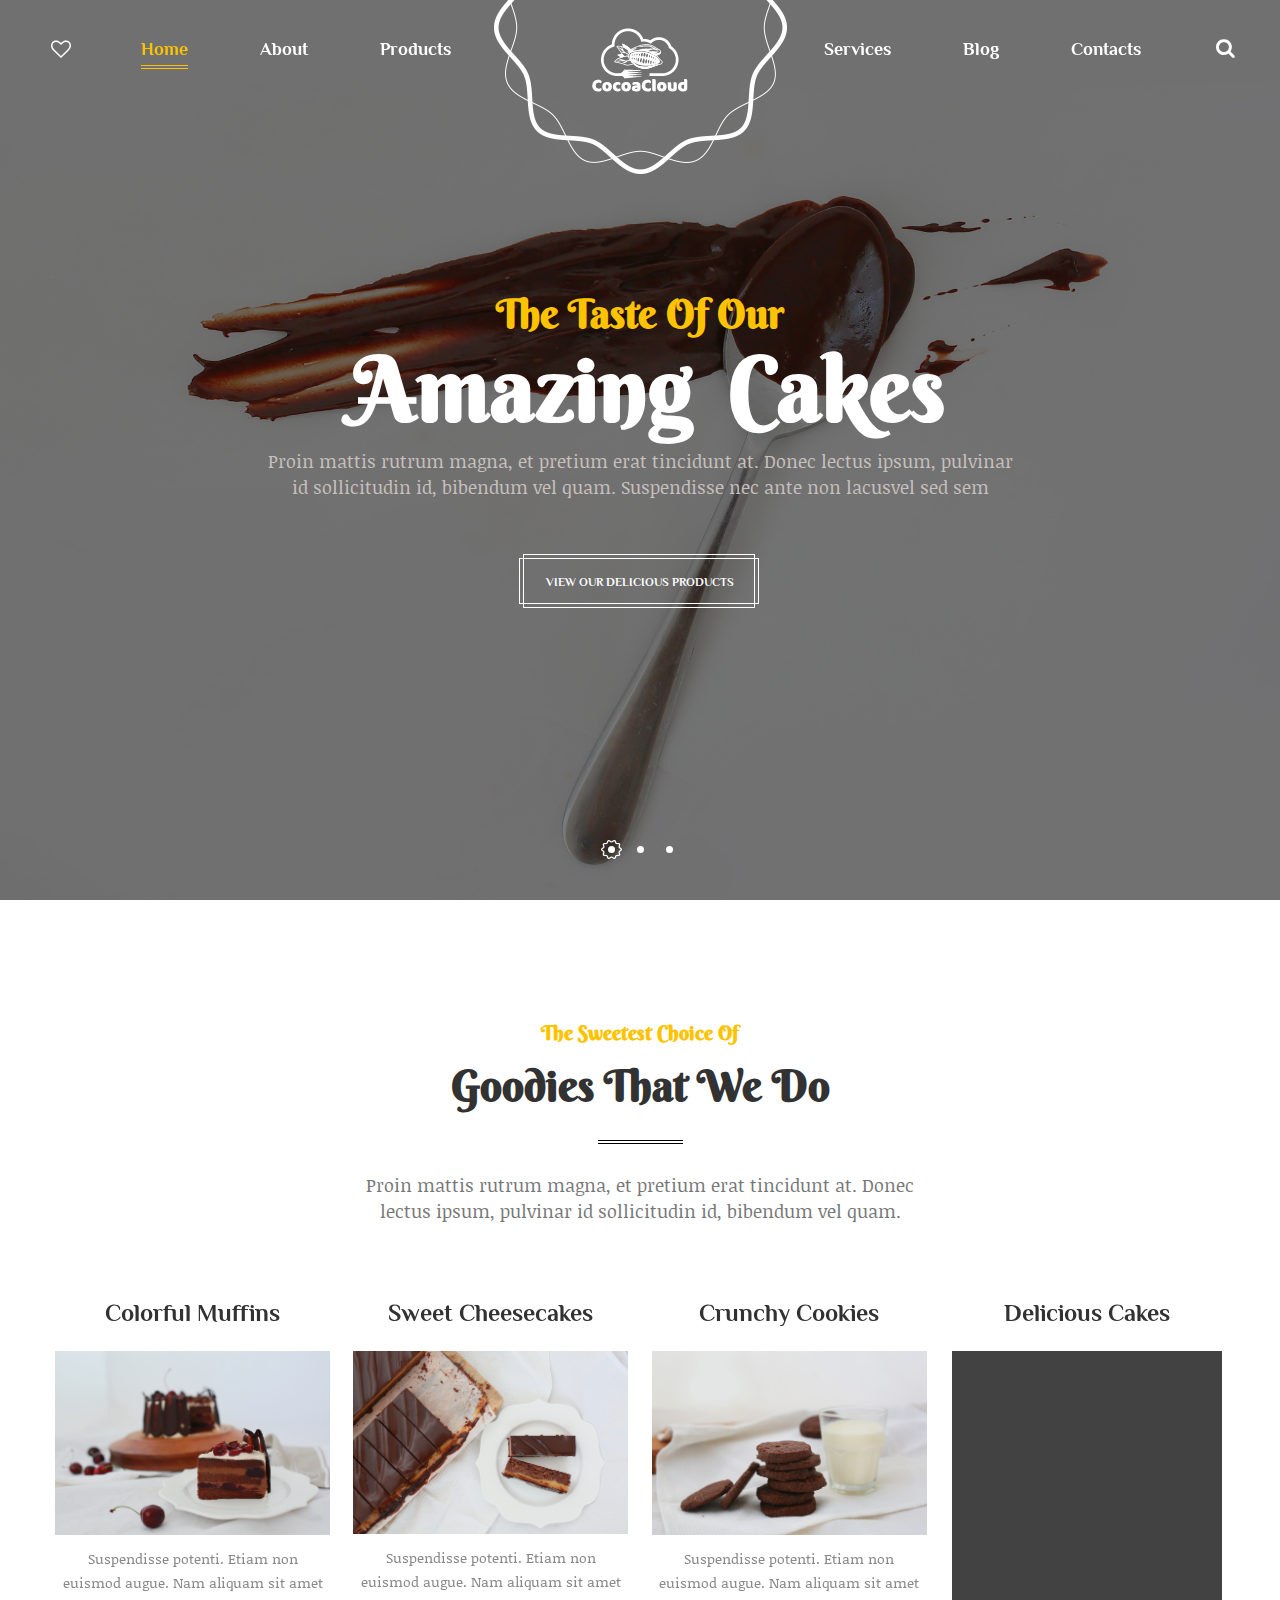
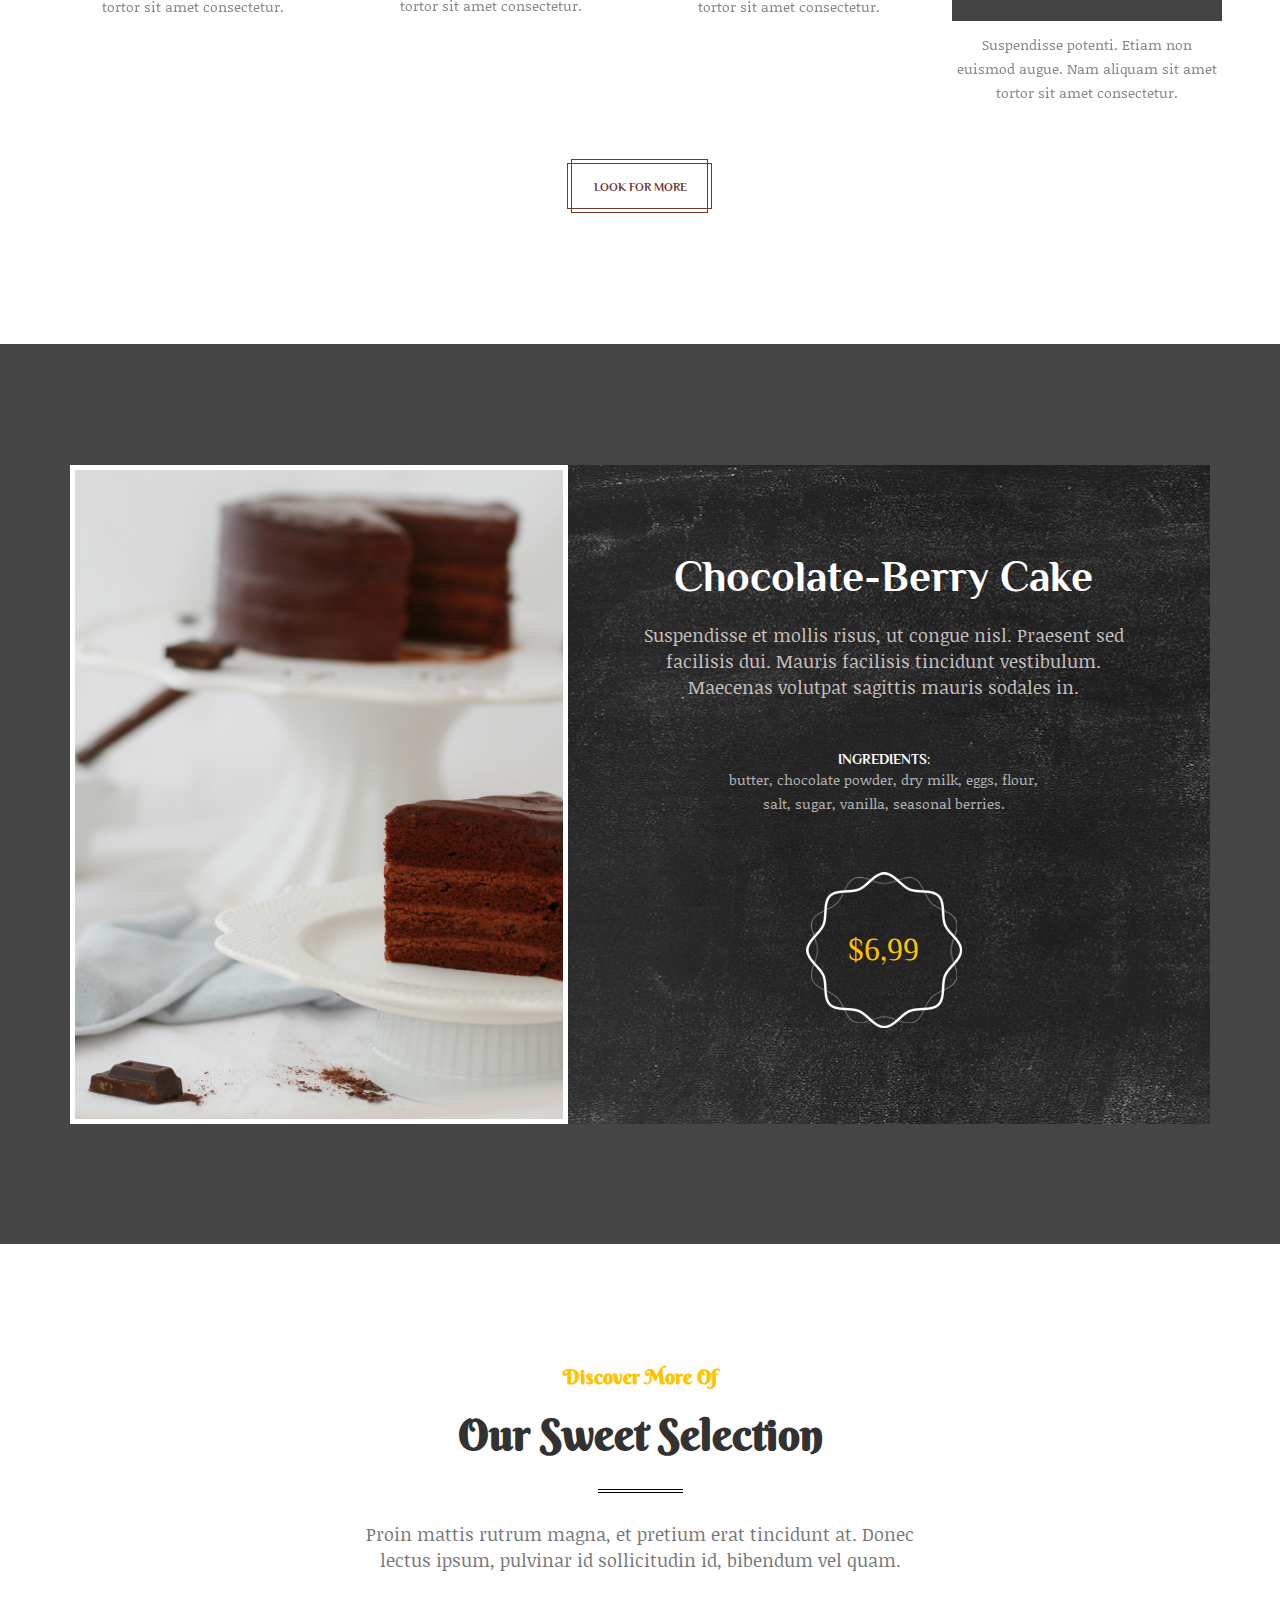
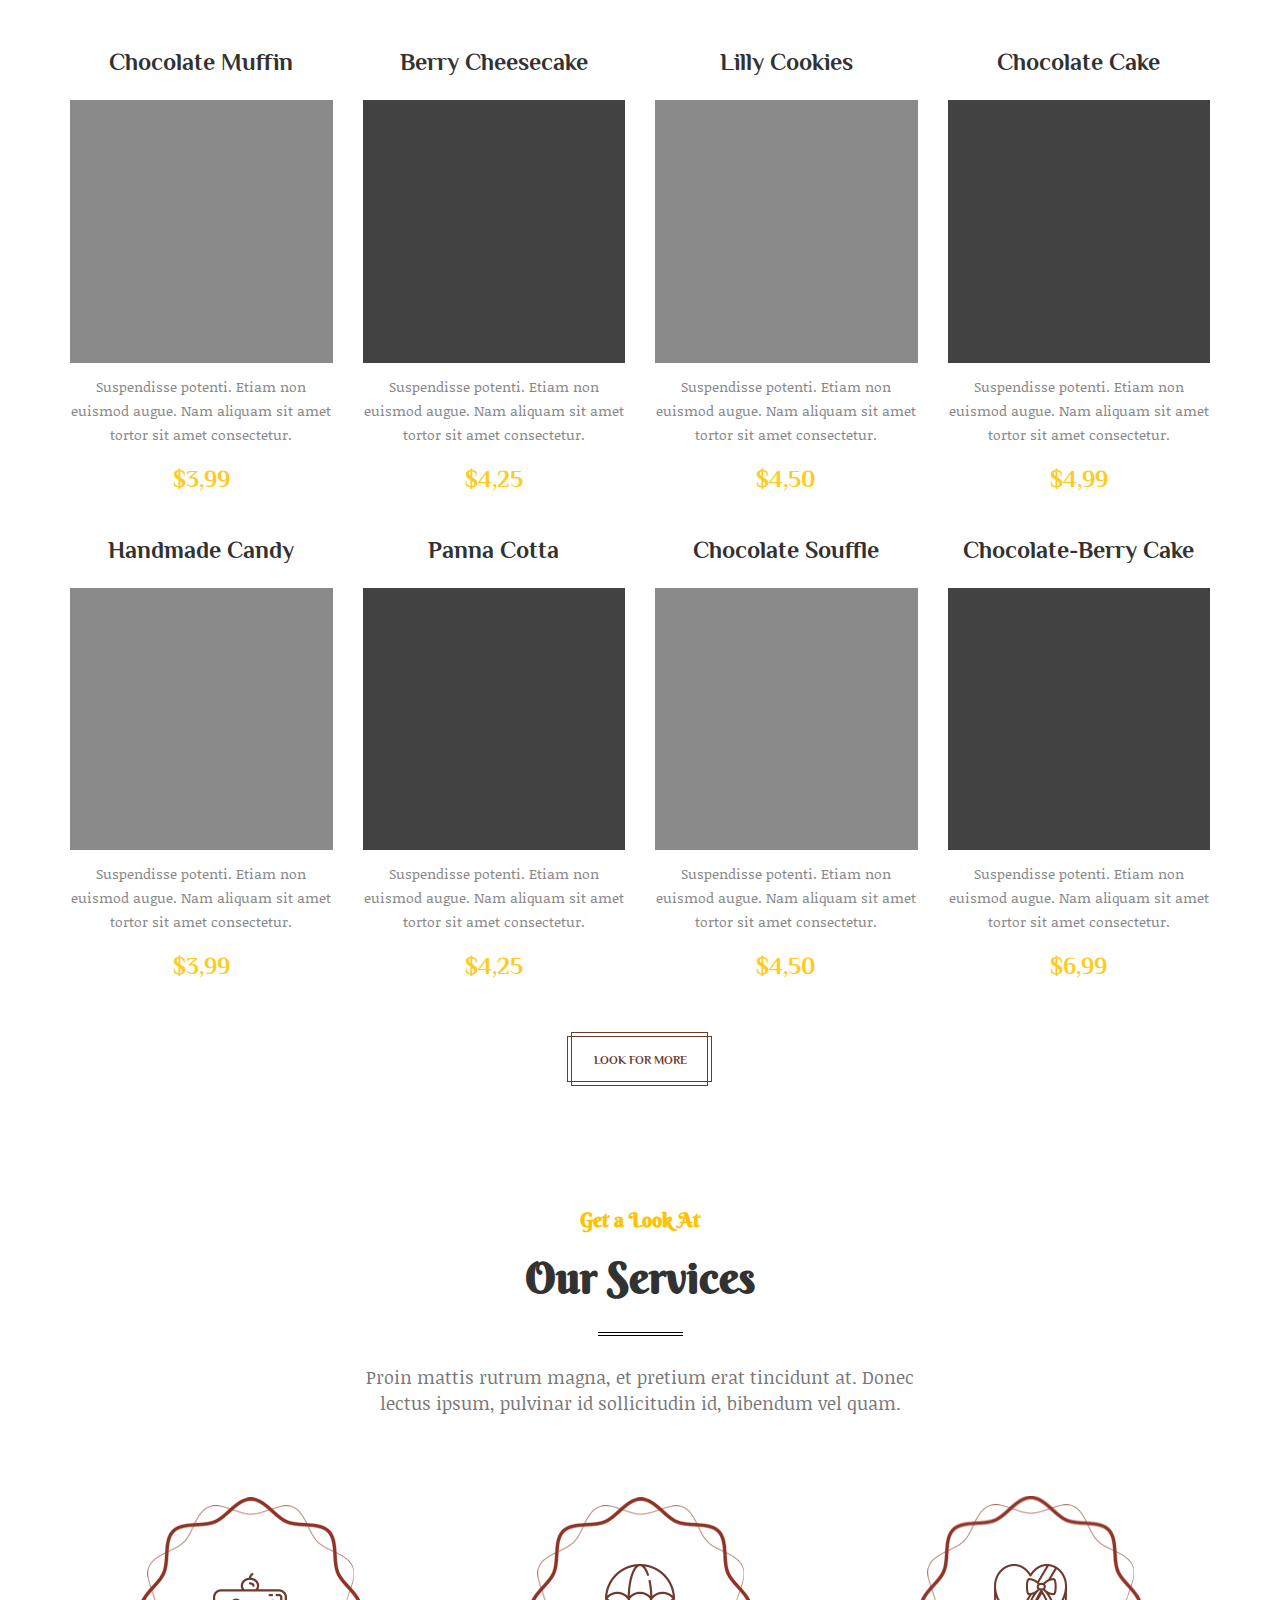
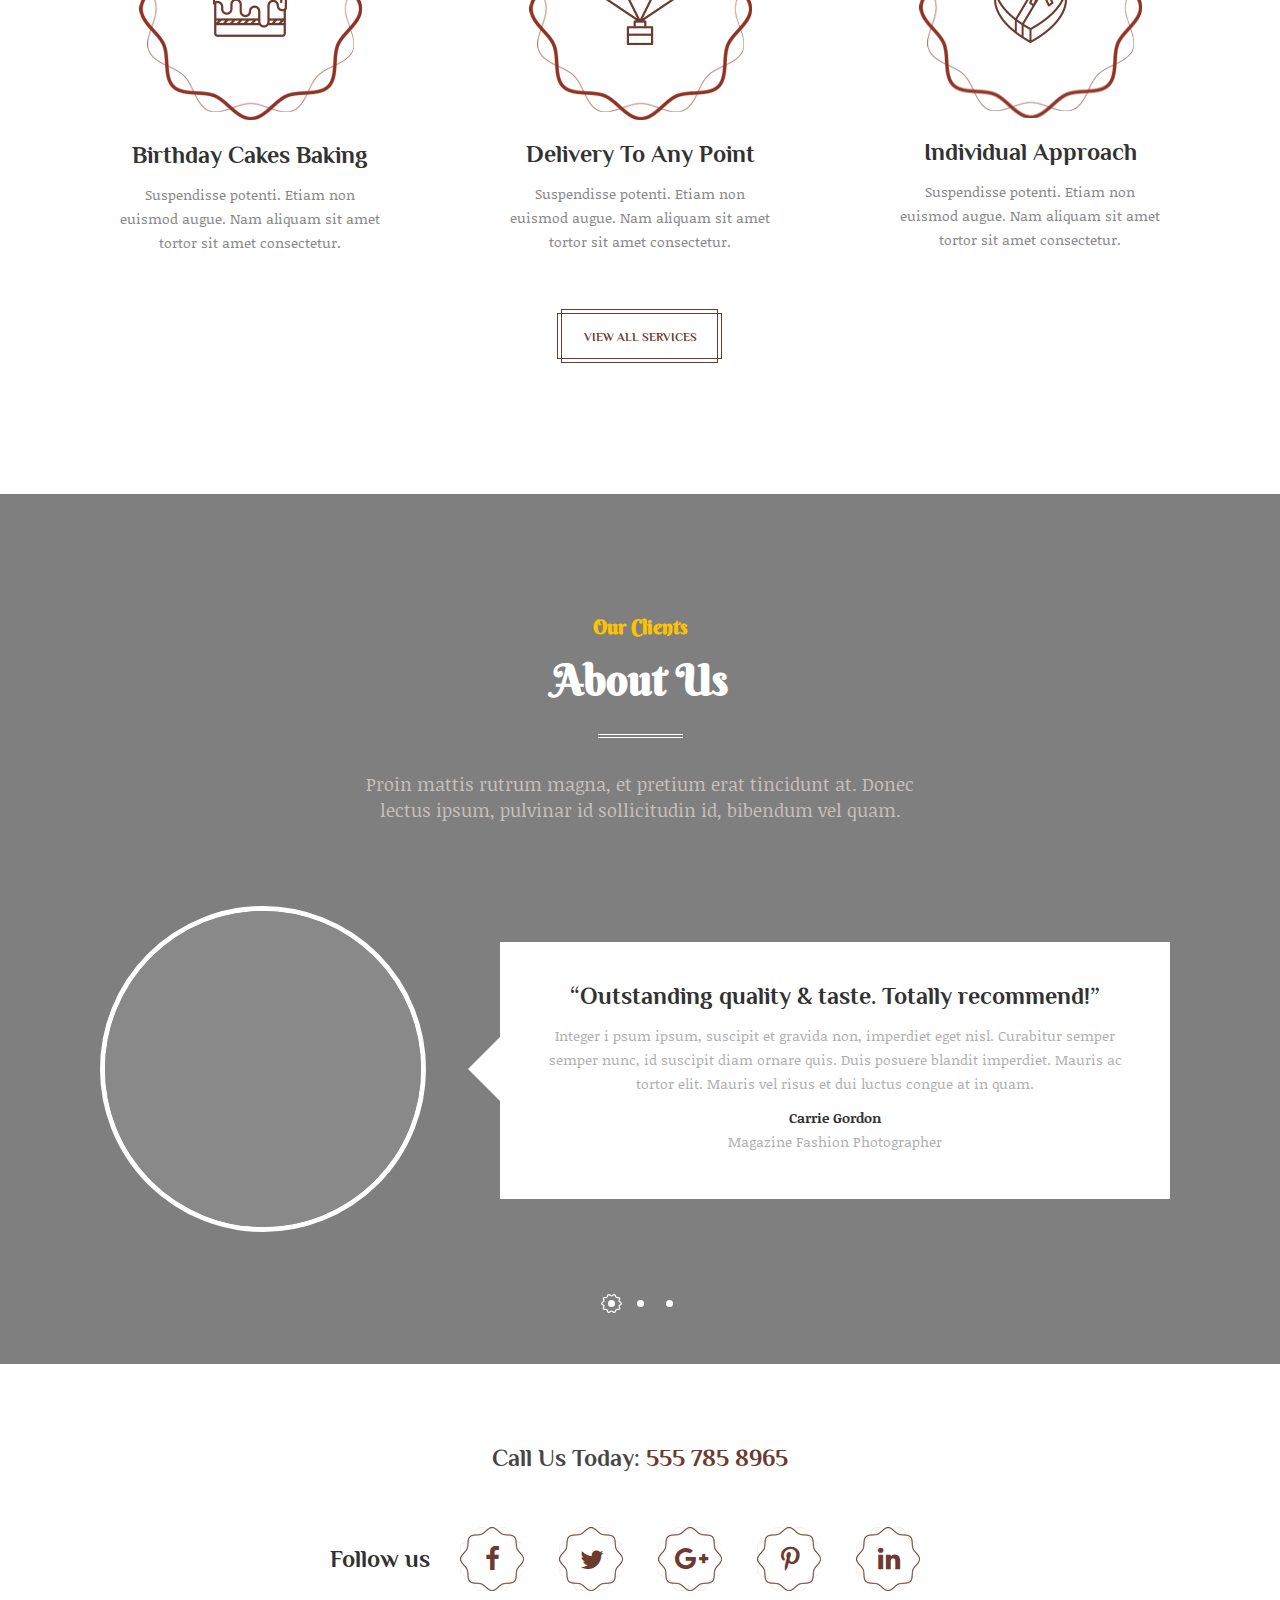
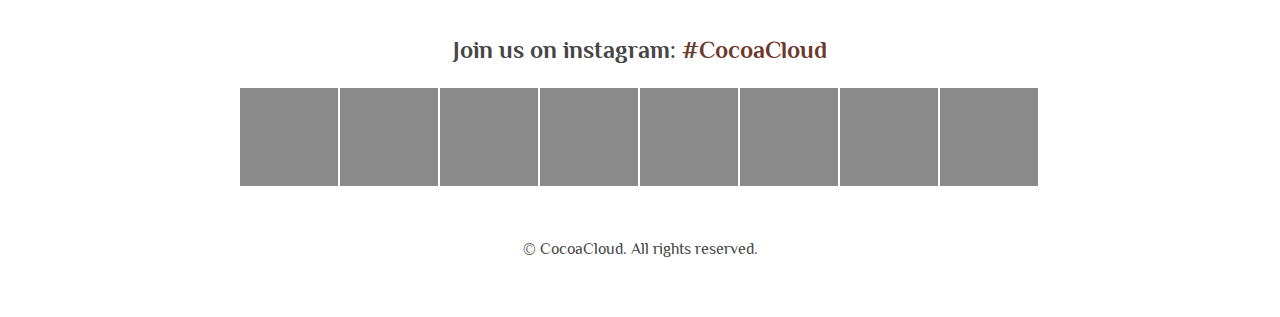
==== commit 5c32cfb8: "logo" ====
--- a/index.html
+++ b/index.html
@@ -234,7 +234,7 @@
                                 <div class="normall goodiesShortcode">
                                     <a href="products-detail.html"><h4 class="h4">Sweet Cheesecakes</h4></a>
                                     <div class="emptySpace25"></div> 
-                                    <a class="imgLayer" href="products-detail.html"><img class="imgShortcode" src="img/main-slide2.jpg" alt=""><span></span><span></span></a>
+                                    <a class="imgLayer" href="products-detail.html"><img class="imgShortcode" src="img/main-slide5.jpg" alt=""><span></span><span></span></a>
                                     <div class="emptySpace5"></div>
                                     <p>Suspendisse potenti. Etiam non euismod augue. Nam aliquam sit amet tortor sit amet consectetur.</p>
                                 </div>
@@ -244,7 +244,7 @@
                                 <div class="normall goodiesShortcode">
                                     <a href="products-detail.html"><h4 class="h4">Crunchy Cookies</h4></a>
                                     <div class="emptySpace25"></div> 
-                                    <a class="imgLayer" href="products-detail.html"><img class="imgShortcode" src="img/main-slide3.jpg" alt=""><span></span><span></span></a>
+                                    <a class="imgLayer" href="products-detail.html"><img class="imgShortcode" src="img/main-slide6.jpg" alt=""><span></span><span></span></a>
                                     <div class="emptySpace5"></div>
                                     <p>Suspendisse potenti. Etiam non euismod augue. Nam aliquam sit amet tortor sit amet consectetur.</p>
                                 </div>
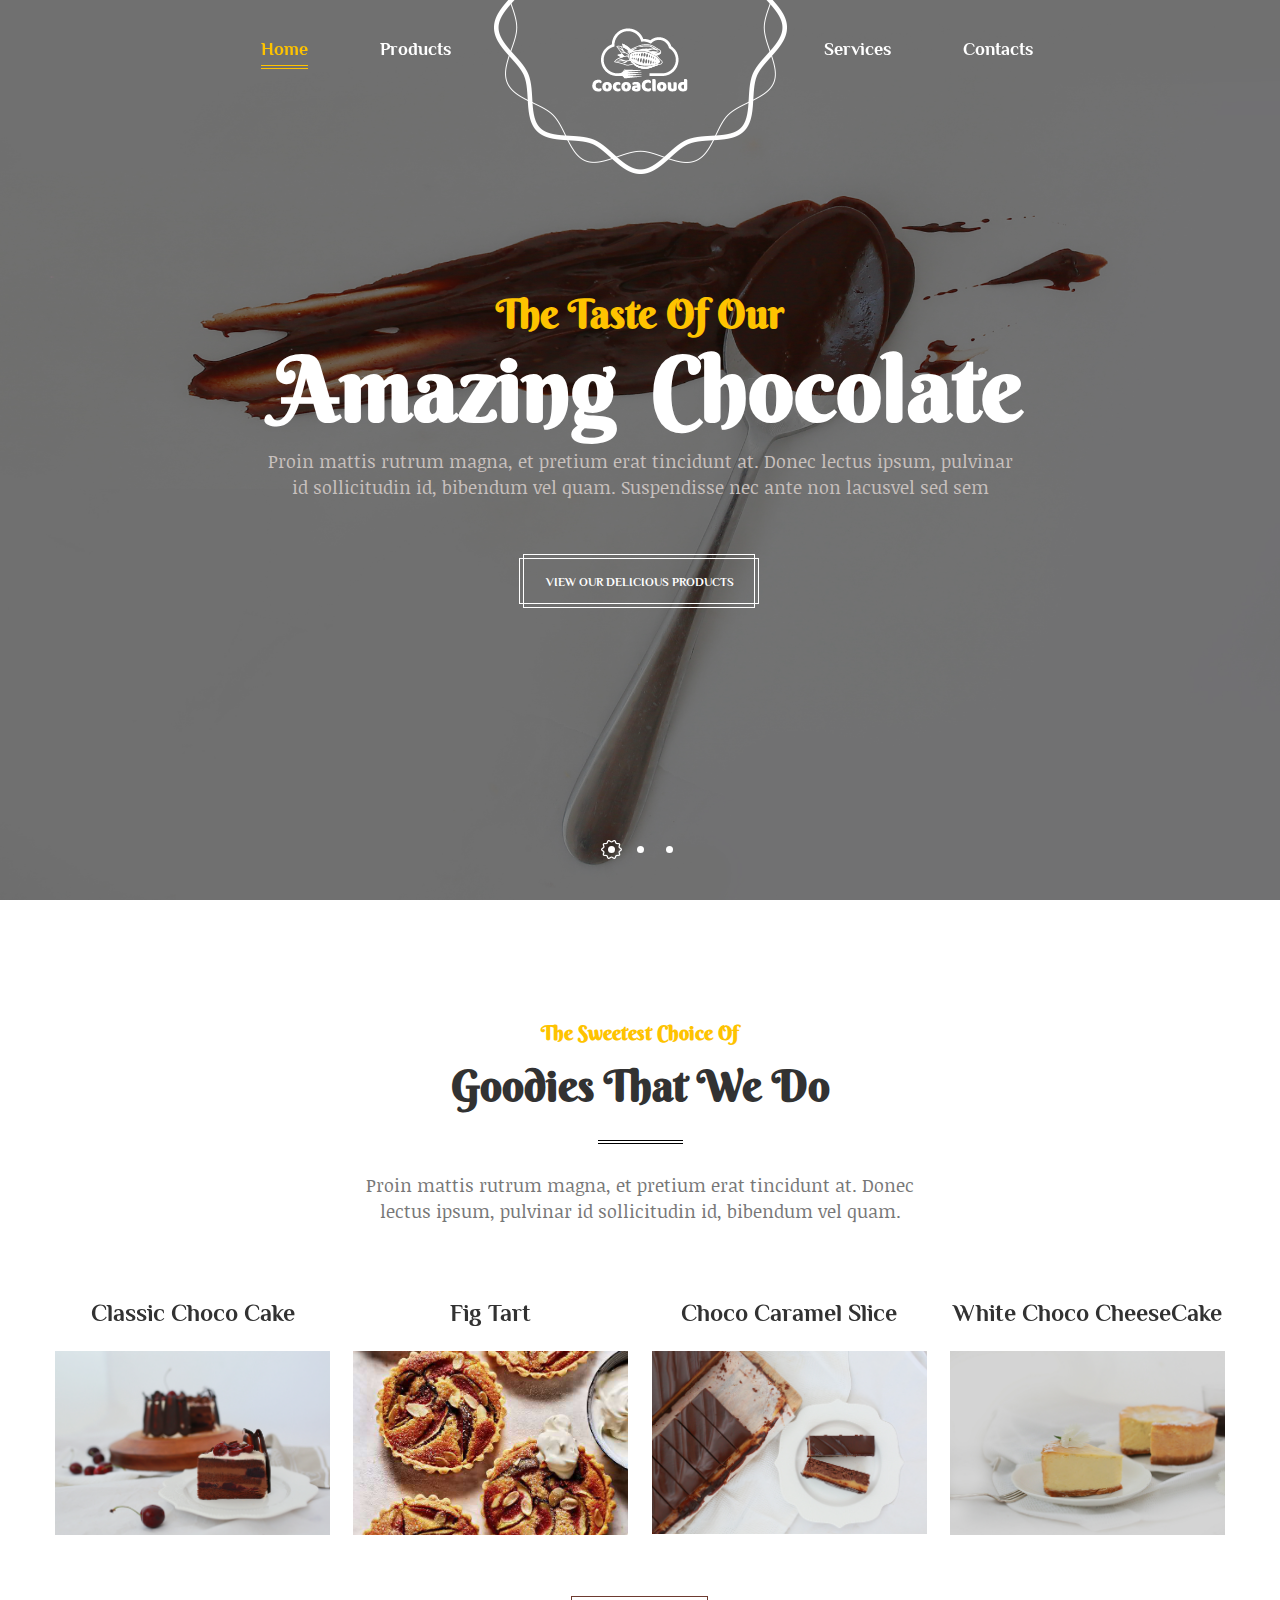
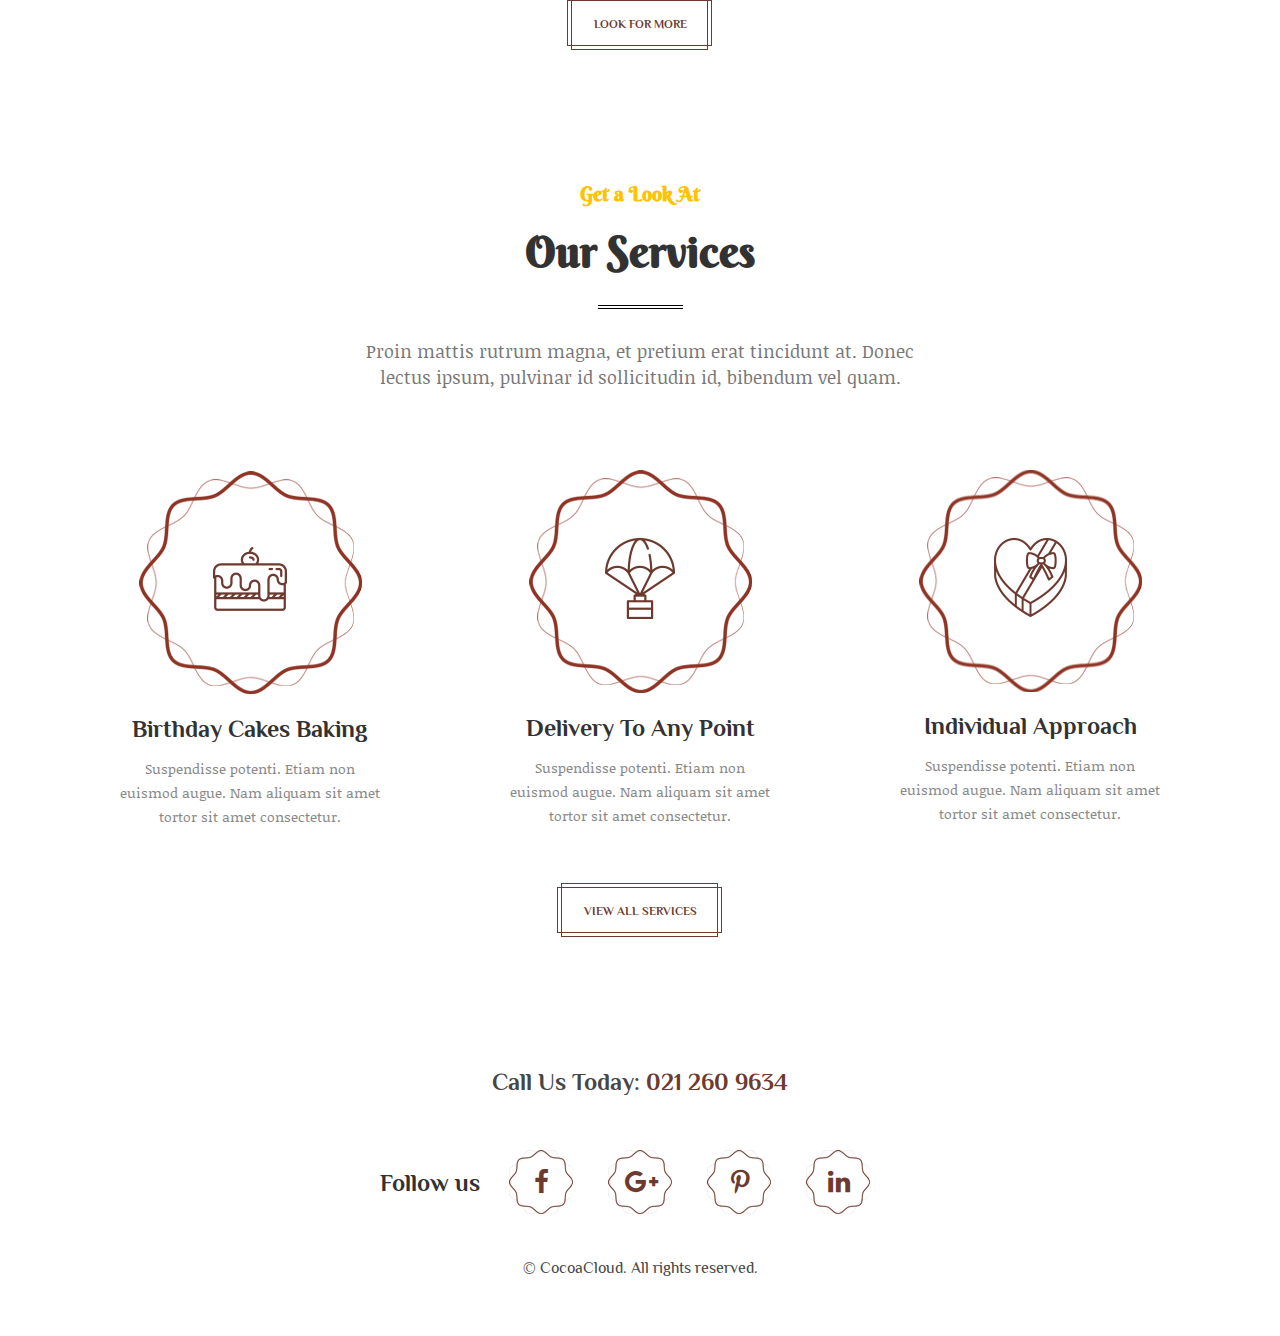
==== commit 03be5140: "16mar" ====
--- a/index.html
+++ b/index.html
@@ -31,49 +31,22 @@
                 <div class="row">
                     <a class="logo" href="index.html"><img src="img/logo.png" alt=""></a>
                     <div class="mobileWrapper">
-                        <div class="headerLikeWrapper">
-                            <div class="headerLike">
-								<i class="fa fa-heart-o likeHear"></i>
-								<!-- HeaderSocial -->
-								<div class="headerSocialWrapper">
-									<a class="headerSocial  spin spin2" href="https://www.facebook.com" target="_blank"> <i class="fa fa-facebook headerSocialIcon headerF"></i></a>
-									<div class="emptySpace5"></div>
-									<a class="headerSocial spin spin2" href="https://twitter.com" target="_blank"><i class="fa fa-twitter headerSocialIcon headerTw"></i></a>
-									<div class="emptySpace5"></div>
-									<a class="headerSocial spin spin2" href="https://plus.google.com" target="_blank"><i class="fa fa-google-plus headerSocialIcon headerGl"></i></a>
-									<div class="emptySpace5"></div>
-									<a class="headerSocial spin spin2" href="https://pinterest.com" target="_blank"> <i class="fa fa-pinterest-p headerSocialIcon headerPi"></i></a>
-									<div class="emptySpace5"></div>
-									<a class="headerSocial spin spin2" href="https://www.linkedin.com/" target="_blank"> <i class="fa fa-linkedin headerSocialIcon headerIn"></i></a>
-								</div>
-                        	</div>
-                        </div>
-                        <div class="headerScearch open-popup" data-rel="2">
-                        	<i class="fa fa-search headerSearchIcon"></i>
-                        </div>
                         <nav>
                             <ul class="leftMenu">
                                 <li><a class="headerActive" href="index.html">Home</a></li>
-                                <li><a href="about.html">About</a></li>
+
                                 <li>
                                 	<a href="products.html">Products</a>
                                 	<span class="drowDownIcon"></span>
                                 	<ul class="dropDownMenu">
-                                		<li><a href="products-detail.html">Product Detail</a></li>
+                                        <li><a href="products-detail.html">Chocolate Cake</a></li>
+                                        <li><a href="products-detail.html">Frangipane Tart</a></li>
+                                        <li><a href="products-detail.html">Cookies</a></li>
                                 	</ul>
                                 </li>
                             </ul>
                             <ul class="RightMenu">
                                 <li><a href="services.html">Services</a></li>
-                                <li>
-                                	<a href="blog.html">Blog</a>
-                                	<span class="drowDownIcon"></span>
-                                	<ul class="dropDownMenu">
-                                		<li><a href="blog2.html">Blog 2</a></li>
-                                		<li><a href="blog3.html">Blog 3</a></li>
-                                		<li><a href="blog-detail.html">Blog Detail</a></li>
-                                	</ul>
-                                </li>
                                 <li><a href="contacts.html">Contacts</a></li>
                             </ul>
                         </nav> 
@@ -109,7 +82,7 @@
                                     <div class="col-md-8 col-md-offset-2">
                                         <div class="big titleShortcode">
                                             <h3 class="h3">The Taste Of Our</h3>
-                                            <h2 class="h1">Amazing <span>Cakes</span></h2>
+                                            <h2 class="h1">Amazing <span>Chocolate</span></h2>
                                             <div class="emptySpace5"></div>
                                             <p>Proin mattis rutrum magna, et pretium erat tincidunt at. Donec lectus ipsum, pulvinar id sollicitudin id, bibendum vel quam. Suspendisse nec ante non lacusvel sed sem </p>
                                             <div class="emptySpace55 emptySpace-xs25"></div> 
@@ -130,7 +103,7 @@
                                     <div class="col-md-8 col-md-offset-2">
                                        <div class="big titleShortcode">
                                             <h3 class="h3">The Taste Of Our</h3>
-                                            <h2 class="h1">Sweet <span>Chocolate</span></h2>
+                                            <h2 class="h1">Chocolate <span>Cakes</span></h2>
                                             <div class="emptySpace5"></div>
                                             <p>Proin mattis rutrum magna, et pretium erat tincidunt at. Donec lectus ipsum, pulvinar id sollicitudin id, bibendum vel quam. Suspendisse nec ante non lacusvel sed sem </p>
                                             <div class="emptySpace50 emptySpace-xs25"></div> 
@@ -151,7 +124,7 @@
                                     <div class="col-md-8 col-md-offset-2">
                                        <div class="big titleShortcode">
                                             <h3 class="h3">The Taste Of Our</h3>
-                                            <h2 class="h1">Cheesecakes</h2>
+                                            <h2 class="h1">Frangipane Tart</h2>
                                             <div class="emptySpace5"></div>
                                             <p>Proin mattis rutrum magna, et pretium erat tincidunt at. Donec lectus ipsum, pulvinar id sollicitudin id, bibendum vel quam. Suspendisse nec ante non lacusvel sed sem </p>
                                             <div class="emptySpace50 emptySpace-xs25"></div> 
@@ -192,81 +165,33 @@
                             <!-- Slide-1 -->
                             <div class="swiper-slide">
                                 <div class="normall goodiesShortcode">
-                                    <a href="products-detail.html"><h4 class="h4">Colorful Muffins</h4></a>
+                                    <a href="products-detail.html"><h4 class="h4">Classic Choco Cake</h4></a>
                                     <div class="emptySpace25"></div>
                                     <a class="imgLayer" href="products-detail.html"><img class="imgShortcode" src="img/main-slide.jpg" alt=""> <span></span><span></span></a>
-                                    <div class="emptySpace5"></div>
-                                    <p>Suspendisse potenti. Etiam non euismod augue. Nam aliquam sit amet tortor sit amet consectetur.</p>
                                 </div>
                             </div>
                             <!-- Slide-2 -->
                             <div class="swiper-slide">
                                 <div class="normall goodiesShortcode">
-                                    <a href="products-detail.html"><h3 class="h4">Sweet Cheesecakes</h3></a>
+                                    <a href="products-detail.html"><h3 class="h4">Fig Tart</h3></a>
                                     <div class="emptySpace25"></div> 
                                     <a class="imgLayer" href="products-detail.html"><img class="imgShortcode" src="img/main-slide2.jpg" alt=""><span></span><span></span></a>
-                                    <div class="emptySpace5"></div>
-                                    <p>Suspendisse potenti. Etiam non euismod augue. Nam aliquam sit amet tortor sit amet consectetur.</p>
                                 </div>
                             </div>
                             <!-- Slide-3 -->
                             <div class="swiper-slide">
                                 <div class="normall goodiesShortcode">
-                                    <a href="products-detail.html"><h4 class="h4 ">Crunchy Cookies</h4></a>
+                                    <a href="products-detail.html"><h4 class="h4 ">Choco Caramel Slice</h4></a>
                                     <div class="emptySpace25"></div> 
                                     <a class="imgLayer" href="products-detail.html"><img class="imgShortcode" src="img/main-slide3.jpg" alt=""><span></span><span></span></a>
-                                    <div class="emptySpace5"></div>
-                                    <p>Suspendisse potenti. Etiam non euismod augue. Nam aliquam sit amet tortor sit amet consectetur.</p>
                                 </div>
                             </div>
                             <!-- Slide-4 -->
                             <div class="swiper-slide">
                                 <div class="normall goodiesShortcode">
-                                    <a href="products-detail.html"><h4 class="h4">Delicious Cakes</h4></a>
+                                    <a href="products-detail.html"><h4 class="h4">White Choco CheeseCake</h4></a>
                                     <div class="emptySpace25"></div>
                                     <a class="imgLayer" href="products-detail.html"><img class="imgShortcode" src="img/main-slide4.jpg" alt=""><span></span><span></span></a>
-                                    <div class="emptySpace5"></div>
-                                    <p>Suspendisse potenti. Etiam non euismod augue. Nam aliquam sit amet tortor sit amet consectetur.</p>
-                                </div>
-                            </div>
-                            <!-- Slide-5 -->
-                            <div class="swiper-slide">
-                                <div class="normall goodiesShortcode">
-                                    <a href="products-detail.html"><h4 class="h4">Sweet Cheesecakes</h4></a>
-                                    <div class="emptySpace25"></div> 
-                                    <a class="imgLayer" href="products-detail.html"><img class="imgShortcode" src="img/main-slide5.jpg" alt=""><span></span><span></span></a>
-                                    <div class="emptySpace5"></div>
-                                    <p>Suspendisse potenti. Etiam non euismod augue. Nam aliquam sit amet tortor sit amet consectetur.</p>
-                                </div>
-                            </div>
-                            <!-- Slide-6 -->
-                            <div class="swiper-slide">
-                                <div class="normall goodiesShortcode">
-                                    <a href="products-detail.html"><h4 class="h4">Crunchy Cookies</h4></a>
-                                    <div class="emptySpace25"></div> 
-                                    <a class="imgLayer" href="products-detail.html"><img class="imgShortcode" src="img/main-slide6.jpg" alt=""><span></span><span></span></a>
-                                    <div class="emptySpace5"></div>
-                                    <p>Suspendisse potenti. Etiam non euismod augue. Nam aliquam sit amet tortor sit amet consectetur.</p>
-                                </div>
-                            </div>
-                            <!-- Slide-7 -->
-                            <div class="swiper-slide">
-                                <div class="normall goodiesShortcode">
-                                    <a href="products-detail.html"><h4 class="h4">Delicious Cakes</h4></a>
-                                    <div class="emptySpace25"></div>
-                                    <a class="imgLayer" href="products-detail.html"><img class="imgShortcode" src="img/main-slide.jpg" alt=""><span></span><span></span></a>
-                                    <div class="emptySpace5"></div>
-                                    <p>Suspendisse potenti. Etiam non euismod augue. Nam aliquam sit amet tortor sit amet consectetur.</p>
-                                </div>
-                            </div>
-                            <!-- Slide-8 -->
-                            <div class="swiper-slide">
-                                <div class="normall goodiesShortcode">
-                                    <a href="products-detail.html"><h4 class="h4">Colorful Muffins</h4></a>
-                                    <div class="emptySpace25"></div>
-                                    <a class="imgLayer" href="products-detail.html"><img class="imgShortcode" src="img/main-slide4.jpg" alt=""><span></span><span></span></a>
-                                    <div class="emptySpace5"></div>
-                                    <p>Suspendisse potenti. Etiam non euismod augue. Nam aliquam sit amet tortor sit amet consectetur.</p>
                                 </div>
                             </div>
                         </div>
@@ -290,249 +215,6 @@
             </div>
             </div>
         <div class="emptySpace-xs60 emptySpace130"></div>
-        
-        <!-- Product -->
-        <div class="bgImages">
-            <!-- Swiper -->
-            <div class="swiper-container" data-loop="1">
-                <!-- Swiper-Arrow -->
-                <div class="arrowWrapper"> 
-                    <div class="swiper-button-prev hidden-xs hidden-sm spin spin2">
-                        <img class="arrowShortcode" src="img/left-hover-arrow.png" alt="">
-                    </div>
-                    <div class="swiper-button-next hidden-xs hidden-sm spin spin2">
-                        <img class="arrowShortcode" src="img/right-hover-arrow.png" alt="">
-                    </div>
-                </div>
-                <div class="swiper-wrapper">
-                    <!-- Slide-1 -->
-                    <div class="swiper-slide opacityLayer" style="background-image: url(img/slide1.jpg); background-position: 50% 50%; background-size: cover;">
-                        <div class="container">
-                            <div class="cell-view tableCellVH">
-                                <div class="emptySpace25 emptySpace-md75"></div>
-                                <div class="productWrapper">
-                                    <div class="row">
-                                        <div class="product" style="background: url(img/product-slide.jpg); background-position: 50% 50%; background-size: cover;"></div>
-                                        <div class="col-md-7 col-md-push-5">
-                                            <div class="productBg">
-                                                <div class="emptySpace85 emptySpace-md50 emptySpace-xs30"></div>
-                                                <div class="big contentShortcode5">
-                                                    <h2 class="h2">Chocolate-Berry Cake</h2>
-                                                    <div class="emptySpace20"></div>
-                                                    <p>Suspendisse et mollis risus, ut congue nisl. Praesent sed facilisis dui. Mauris facilisis tincidunt vestibulum. Maecenas volutpat sagittis mauris sodales in.</p>
-                                                </div>
-                                                <div class="emptySpace50 emptySpace-xs30"></div>
-                                                <div class="normall ingShortcode2">
-                                                    <h6 class="h6">Ingredients:</h6>
-                                                    <p>butter, chocolate powder, dry milk, eggs, flour, salt, sugar, vanilla, seasonal berries.</p>
-                                                    <div class="emptySpace55 emptySpace-md30"></div>
-                                                    <a class="sweetPrice2 spin spin2">$6,99</a> 
-                                                </div>   
-                                                <div class="emptySpace95 emptySpace-md60"></div>
-                                            </div>
-                                        </div>
-                                    </div>
-                                </div>
-                                <div class="emptySpace25 emptySpace-md75"></div>
-                            </div>
-                        </div>
-                    </div>
-                    <!-- Slide-2 -->
-                    <div class="swiper-slide opacityLayer" style="background-image: url(img/slide2.jpg); background-position: 50% 50%; background-size: cover;">
-                    <div class="container">
-                            <div class="cell-view tableCellVH">
-                                <div class="emptySpace50 emptySpace-md75"></div>
-                                <div class="productWrapper">
-                                    <div class="row">
-                                        <div class="product" style="background: url(img/product-slide2.jpg); background-position: 50% 50%; background-size: cover;"></div>
-                                        <div class="col-md-7 col-md-push-5">
-                                            <div class="productBg">
-                                                <div class="emptySpace85 emptySpace-md50 emptySpace-xs30"></div>
-                                                <div class="big contentShortcode5">
-                                                    <h2 class="h2">Berry-Forest Cake</h2>
-                                                    <div class="emptySpace20"></div>
-                                                    <p>Suspendisse et mollis risus, ut congue nisl. Praesent sed facilisis dui. Mauris facilisis tincidunt vestibulum. Maecenas volutpat sagittis mauris sodales in.</p>
-                                                </div>
-                                                <div class="emptySpace50 emptySpace-xs30"></div>
-                                                <div class="normall ingShortcode2">
-                                                    <h6 class="h6">Ingredients:</h6>
-                                                    <p>butter, chocolate powder, dry milk, eggs, flour, salt, sugar, vanilla, seasonal berries.</p>
-                                                    <div class="emptySpace55 emptySpace-md30"></div>
-                                                    <a class="sweetPrice2 spin spin2">$7,99</a> 
-                                                </div>   
-                                                <div class="emptySpace95 emptySpace-md60"></div>
-                                            </div>
-                                        </div>
-                                    </div>
-                                </div>
-                                <div class="emptySpace50 emptySpace-md75"></div>
-                            </div>
-                        </div>
-                    </div>
-                    <!-- Slide-3 -->
-                    <div class="swiper-slide opacityLayer" style="background-image: url(img/slide3.jpg); background-position: 50% 50%; background-size: cover;">
-                        <div class="container">
-                            <div class="cell-view tableCellVH">
-                                <div class="emptySpace50 emptySpace-md75"></div>
-                                <div class="productWrapper">
-                                    <div class="row">
-                                        <div class="product" style="background: url(img/product-slide3.jpg); background-position: 50% 50%; background-size: cover;"></div>
-                                        <div class="col-md-7 col-md-push-5">
-                                            <div class="productBg">
-                                                <div class="emptySpace85 emptySpace-md50 emptySpace-xs30"></div>
-                                                <div class="big contentShortcode5">
-                                                    <h2 class="h2">Colorful Muffins</h2>
-                                                    <div class="emptySpace20"></div>
-                                                    <p>Suspendisse et mollis risus, ut congue nisl. Praesent sed facilisis dui. Mauris facilisis tincidunt vestibulum. Maecenas volutpat sagittis mauris sodales in.</p>
-                                                </div>
-                                                <div class="emptySpace50 emptySpace-xs30"></div>
-                                                <div class="normall ingShortcode2">
-                                                    <h6 class="h6">Ingredients:</h6>
-                                                    <p>butter, chocolate powder, dry milk, eggs, flour, salt, sugar, vanilla, seasonal berries.</p>
-                                                    <div class="emptySpace55 emptySpace-md30"></div>
-                                                    <a class="sweetPrice2 spin spin2">$9,99</a> 
-                                                </div>   
-                                                <div class="emptySpace95 emptySpace-md60"></div>
-                                            </div>
-                                        </div>
-                                    </div>
-                                </div>
-                                <div class="emptySpace50 emptySpace-md75"></div>
-                            </div>
-                        </div>
-                    </div>
-                </div> 
-                <div class="swiper-pagination swiper-pagination-white visible-xs visible-sm"></div> 
-            </div>
-        </div>
-        <div class="emptySpace-xs60 emptySpace120"></div>
-        
-        <!-- Sweet-Selection -->
-        <div class="bgWhite">
-            <div class="container">
-               <div class="row">
-                    <!-- Sweet-Selection-Title -->
-                   <div class="col-sm-8 col-sm-offset-2 col-md-6 col-md-offset-3">
-                        <div class="big titleShortcode">
-                            <h5 class="h5">Discover More Of</h5>
-                            <div class="emptySpace20"></div>
-                            <h2 class="h2 bottomLine">Our Sweet Selection</h2>
-                            <div class="emptySpace30"></div>
-                            <p>Proin mattis rutrum magna, et pretium erat tincidunt at. Donec lectus ipsum, pulvinar id sollicitudin id, bibendum vel quam. </p> 
-                            <div class="emptySpace75 emptySpace-xs30"></div>   
-                        </div>
-                   </div>
-               </div>
-                <div class="row tumbmailClearFix">
-                    <!-- Sweets-1 -->
-                    <div class="col-sm-6 col-lg-3">
-                       <div class="normall contentShortcode">
-                            <a href="products.html"><h4 class="h4">Chocolate Muffin</h4></a>
-                            <div class="emptySpace-xs15 emptySpace25"></div>
-                            <a class="imgLayer" href="products.html"><img class="imgShortcode" src="img/sweet-img.jpg" alt=""><span></span><span></span></a>
-                            <div class="emptySpace5"></div>
-                            <p>Suspendisse potenti. Etiam non euismod augue. Nam aliquam sit amet tortor sit amet consectetur.</p>
-                            <div class="emptySpace20"></div>
-                            <div class="sweetPrice">$3,99</div>
-                        </div>
-                    </div>
-                    <!-- Sweets-2 -->
-                    <div class="col-sm-6 col-lg-3">
-                        <div class="emptySpace-xs30"></div>
-                        <div class="normall contentShortcode">
-                            <a href="products.html"><h4 class="h4">Berry Cheesecake</h4></a>
-                            <div class="emptySpace-xs15 emptySpace25"></div> 
-                            <a class="imgLayer" href="products.html"><img class="imgShortcode" src="img/sweet-img2.jpg" alt=""><span></span><span></span></a>
-                            <div class="emptySpace5"></div>
-                            <p>Suspendisse potenti. Etiam non euismod augue. Nam aliquam sit amet tortor sit amet consectetur.</p>
-                            <div class="emptySpace20"></div>
-                            <div class="sweetPrice">$4,25</div>
-                        </div>
-                    </div>
-                    <!-- Sweets-3 -->
-                    <div class="col-sm-6 col-lg-3">
-                        <div class="emptySpace-md30"></div>
-                        <div class="normall contentShortcode">
-                            <a href="products.html"><h4 class="h4">Lilly Cookies</h4></a>
-                            <div class="emptySpace-xs15 emptySpace-xs15 emptySpace25"></div> 
-                            <a class="imgLayer" href="products.html"><img class="imgShortcode" src="img/sweet-img3.jpg" alt=""><span></span><span></span></a>
-                            <div class="emptySpace5"></div>
-                            <p>Suspendisse potenti. Etiam non euismod augue. Nam aliquam sit amet tortor sit amet consectetur.</p>
-                            <div class="emptySpace20"></div>
-                            <div class="sweetPrice">$4,50</div>
-                        </div>
-                    </div>
-                    <!-- Sweets-4 -->
-                    <div class="col-sm-6 col-lg-3">
-                        <div class="emptySpace-md30"></div>
-                        <div class="normall contentShortcode">
-                            <a href="products.html"><h4 class="h4">Chocolate Cake</h4></a>
-                            <div class="emptySpace-xs15 emptySpace25"></div> 
-                            <a class="imgLayer" href="products.html"><img class="imgShortcode" src="img/sweet-img4.jpg" alt=""><span></span><span></span></a>
-                            <div class="emptySpace5"></div>
-                            <p>Suspendisse potenti. Etiam non euismod augue. Nam aliquam sit amet tortor sit amet consectetur.</p>
-                            <div class="emptySpace20"></div>
-                            <div class="sweetPrice">$4,99</div>
-                        </div>
-                    </div>
-                    <!-- Sweets-5 -->
-                    <div class="col-sm-6 col-lg-3">
-                        <div class="emptySpace-md30 emptySpace45"></div>
-                        <div class="normall contentShortcode">
-                            <a href="products.html"><h4 class="h4">Handmade Candy</h4></a>
-                            <div class="emptySpace-xs15 emptySpace25"></div>
-                            <a class="imgLayer" href="products.html"><img class="imgShortcode" src="img/sweet-img5.jpg" alt=""><span></span><span></span></a>
-                            <div class="emptySpace5"></div>
-                            <p>Suspendisse potenti. Etiam non euismod augue. Nam aliquam sit amet tortor sit amet consectetur.</p>
-                            <div class="emptySpace20"></div>
-                            <div class="sweetPrice">$3,99</div>
-                        </div>
-                    </div>
-                    <!-- Sweets-6 -->
-                    <div class="col-sm-6 col-lg-3">
-                        <div class="emptySpace-md30 emptySpace45"></div>
-                        <div class="normall contentShortcode">
-                            <a href="products.html"><h4 class="h4">Panna Cotta</h4></a>
-                            <div class="emptySpace-xs15 emptySpace-xs15 emptySpace25"></div> 
-                            <a class="imgLayer" href="products.html"><img class="imgShortcode" src="img/sweet-img6.jpg" alt=""><span></span><span></span></a>
-                            <div class="emptySpace5"></div>
-                            <p>Suspendisse potenti. Etiam non euismod augue. Nam aliquam sit amet tortor sit amet consectetur.</p>
-                            <div class="emptySpace20"></div>
-                            <div class="sweetPrice">$4,25</div>
-                        </div>
-                    </div>
-                    <!-- Sweets-7 -->
-                    <div class="col-sm-6 col-lg-3">
-                        <div class="emptySpace-md30 emptySpace45"></div>
-                        <div class="normall contentShortcode">
-                            <a href="products.html"><h4 class="h4">Chocolate Souffle</h4></a>
-                            <div class="emptySpace-xs15 emptySpace25"></div> 
-                            <a class="imgLayer" href="products.html"><img class="imgShortcode" src="img/sweet-img7.jpg" alt=""><span></span><span></span></a>
-                            <div class="emptySpace5"></div>
-                            <p>Suspendisse potenti. Etiam non euismod augue. Nam aliquam sit amet tortor sit amet consectetur.</p>
-                            <div class="emptySpace20"></div>
-                            <div class="sweetPrice">$4,50</div>
-                        </div>
-                    </div>
-                    <!-- Sweets-8 -->
-                    <div class="col-sm-6 col-lg-3">
-                        <div class="emptySpace-md30 emptySpace45"></div>
-                        <div class="normall contentShortcode">
-                            <a href="products.html"><h4 class="h4">Chocolate-Berry Cake</h4></a>
-                            <div class="emptySpace-xs15 emptySpace25"></div>
-                            <a class="imgLayer" href="products.html"><img class="imgShortcode" src="img/sweet-img8.jpg" alt=""><span></span><span></span></a>
-                            <div class="emptySpace5"></div>
-                            <p>Suspendisse potenti. Etiam non euismod augue. Nam aliquam sit amet tortor sit amet consectetur.</p>
-                            <div class="emptySpace20"></div>
-                            <div class="sweetPrice">$6,99</div>
-                        </div>
-                    </div>
-                </div>
-                <div class="emptySpace55 emptySpace-xs30"></div> 
-                <div class="btnAlign"><a href="blog.html" class="button">Look for more</a></div>
-            </div>
-        </div>
-        <div class="emptySpace-xs60 emptySpace120"></div>
         
         <!-- Services -->
         <div class="bgWhite">
@@ -591,134 +273,13 @@
         </div>
         <div class="emptySpace-xs60 emptySpace130"></div>
         
-        <!-- About-Us -->
-        <div class="bgImages opacityLayer" style="background-image: url(img/about-us.jpg); background-position: 50% 50%; background-size: cover">
-            <div class="container">
-                <div class="row">
-                    <!-- About-Us-Title -->
-                    <div class="col-sm-6 col-sm-offset-3">
-                        <div class="big titleShortcode">
-                            <div class="emptySpace120 emptySpace-xs60"></div>
-                            <h5 class="h5">Our Clients</h5>
-                            <div class="emptySpace15"></div>
-                            <h2 class="h2 bottomLine">About Us</h2>
-                            <div class="emptySpace35"></div>
-                            <p>Proin mattis rutrum magna, et pretium erat tincidunt at. Donec lectus ipsum, pulvinar id sollicitudin id, bibendum vel quam. </p>
-                        </div>  
-                        <div class="emptySpace80 emptySpace-xs30"></div>
-                    </div>
-                </div>
-            </div>
-            <!-- Swiper -->
-            <div class="swiper-container" data-loop="1">
-                <div class="swiper-wrapper">
-                    <!-- Slide-1 -->
-                    <div class="swiper-slide">
-                        <div class="container">
-                            <div class="row">
-							    <div class="col-sm-4">
-									<div class="cell-view cvHeight">
-										<img class="aboutUsImg" src="img/client-image.png" alt="">
-									</div>
-							    </div>
-								<div class="col-sm-8">
-								   <div class="cell-view cvHeight">
-										<div class="aboutUsBox">
-											<div class="normall aboutUsShortcode">
-												<div class="emptySpace40"></div>
-												<h4 class="h4">“Outstanding quality & taste. Totally recommend!”</h4>
-												<div class="emptySpace15"></div>
-												<p>Integer i psum ipsum, suscipit et gravida non, imperdiet eget nisl. Curabitur semper semper nunc, id suscipit diam ornare quis. Duis posuere blandit imperdiet. Mauris ac tortor elit. Mauris vel risus et dui luctus congue at in quam.</p>
-												<div class="emptySpace10"></div>
-												<a class="personeName" href="#">Carrie Gordon</a>
-												<p>Magazine Fashion Photographer</p>
-												<div class="emptySpace45"></div>
-											</div>  
-										</div>
-								   </div>
-								</div>
-                            </div>
-                        </div>
-                    </div>
-                    <!-- Slide-2 -->
-                    <div class="swiper-slide">
-                        <div class="container">
-                            <div class="row">
-							    <div class="col-sm-4">
-									<div class="cell-view cvHeight">
-										<img class="aboutUsImg" src="img/client-image2.png" alt="">
-									</div>
-							    </div>
-								<div class="col-sm-8">
-								   <div class="cell-view cvHeight">
-										<div class="aboutUsBox">
-											<div class="normall aboutUsShortcode">
-												<div class="emptySpace40"></div>
-												<h4 class="h4">“Outstanding quality & taste. Totally recommend!”</h4>
-												<div class="emptySpace15"></div>
-												<p>Integer i psum ipsum, suscipit et gravida non, imperdiet eget nisl. Curabitur semper semper nunc, id suscipit diam ornare quis. Duis posuere blandit imperdiet. Mauris ac tortor elit. Mauris vel risus et dui luctus congue at in quam.</p>
-												<div class="emptySpace10"></div>
-												<a class="personeName" href="#">Carrie Gordon</a>
-												<p>Magazine Fashion Photographer</p>
-												<div class="emptySpace45"></div>
-											</div>  
-										</div>
-								   </div>
-								</div>
-                            </div>
-                        </div>
-                    </div>
-                    <!-- Slide-3 -->
-                    <div class="swiper-slide">
-                        <div class="container">
-                            <div class="row">
-							    <div class="col-sm-4">
-									<div class="cell-view cvHeight">
-										<img class="aboutUsImg" src="img/client-image3.png" alt="">
-									</div>
-							    </div>
-								<div class="col-sm-8">
-								   <div class="cell-view cvHeight">
-										<div class="aboutUsBox">
-											<div class="normall aboutUsShortcode">
-												<div class="emptySpace40"></div>
-												<h4 class="h4">“Outstanding quality & taste. Totally recommend!”</h4>
-												<div class="emptySpace15"></div>
-												<p>Integer i psum ipsum, suscipit et gravida non, imperdiet eget nisl. Curabitur semper semper nunc, id suscipit diam ornare quis. Duis posuere blandit imperdiet. Mauris ac tortor elit. Mauris vel risus et dui luctus congue at in quam.</p>
-												<div class="emptySpace10"></div>
-												<a class="personeName" href="#">Carrie Gordon</a>
-												<p>Magazine Fashion Photographer</p>
-												<div class="emptySpace45"></div>
-											</div>  
-										</div>
-								   </div>
-								</div>
-                            </div>
-                        </div>
-                    </div>
-                </div>
-                <!-- Swiper-Arrow -->
-                <div class="arrowWrapper"> 
-                    <div class="swiper-button-prev hidden-xs hidden-sm spin spin2 arrowPosition">
-                        <img class="arrowShortcode" src="img/left-hover-arrow.png" alt="">
-                    </div>
-                    <div class="swiper-button-next hidden-xs hidden-sm spin spin2 arrowPosition">
-                        <img class="arrowShortcode" src="img/right-hover-arrow.png" alt="">
-                    </div>
-                </div>
-                <div class="swiper-pagination relative-pagination swiper-pagination-white pagiPosition"></div>
-            </div>
-        <div class="emptySpace35"></div>
-        </div>
-        <div class="emptySpace80 emptySpace-xs40"></div>
-        
         <!-- FOOTER -->
         <footer>
             <div class="bgWhite">
                <div class="container">
                     <!-- Contacts -->
                     <h4 class="h4 contentShortcode"> 
-                        <a class="phone" href="tel:5557858965">Call Us Today: <span>555 785 8965</span></a>
+                        <a class="phone" href="tel:0211479266">Call Us Today: <span>021 260 9634</span></a>
                     </h4>
                     <div class="emptySpace55 emptySpace-xs20"></div>
                     <!-- Social -->
@@ -726,9 +287,6 @@
                         <h4 class="h4 follow">Follow us</h4>
                         <a class="social footerSocilaBg fb spin spin2" href="https://www.facebook.com/" target="_blank">
                         	<i class="fa fa-facebook footerSocial footerF"></i>
-                        </a>
-                        <a class="social footerSocilaBg tw spin spin2" href="https://twitter.com" target="_blank">
-                        	<i class="fa fa-twitter footerSocial footerTw"></i>
                         </a>
                         <a class="social footerSocilaBg gl spin spin2" href="https://plus.google.com/" target="_blank">
                         	<i class="fa fa-google-plus footerSocial footerGl"></i>
@@ -741,23 +299,6 @@
                         </a>
                     </div>
                     <div class="emptySpace45 emptySpace-xs20"></div>
-                    <!-- Instagram -->
-                    <h4 class="h4 contentShortcode">
-                        <a class="inst" href="https://www.instagram.com" target="_blank">Join us on instagram: <span>#CocoaCloud</span></a>
-                    </h4>   
-                    <div class="emptySpace25"></div>
-                    <!-- Instagram-Images -->
-                    <div class="instagram">
-                        <a class="imgLayer" href="https://www.instagram.com" target="_blank"><img src="img/insta-image1.jpg" alt=""><span></span><span></span></a>
-                        <a class="imgLayer" href="https://www.instagram.com" target="_blank"><img src="img/insta-image2.jpg" alt=""><span></span><span></span></a>
-                        <a class="imgLayer" href="https://www.instagram.com" target="_blank"><img src="img/insta-image3.jpg" alt=""><span></span><span></span></a>
-                        <a class="imgLayer" href="https://www.instagram.com" target="_blank"><img src="img/insta-image4.jpg" alt=""><span></span><span></span></a>
-                        <a class="imgLayer" href="https://www.instagram.com" target="_blank"><img src="img/insta-image5.jpg" alt=""><span></span><span></span></a>
-                        <a class="imgLayer" href="https://www.instagram.com" target="_blank"><img src="img/insta-image6.jpg" alt=""><span></span><span></span></a>
-                        <a class="imgLayer" href="https://www.instagram.com" target="_blank"><img src="img/insta-image7.jpg" alt=""><span></span><span></span></a>
-                        <a class="imgLayer" href="https://www.instagram.com" target="_blank"><img src="img/insta-image8.jpg" alt=""><span></span><span></span></a>
-                    </div>  
-                    <div class="emptySpace55 emptySpace-xs20"></div>
                     <!-- Copy -->
                     <div class="copy">
                         <p>© CocoaCloud. All rights reserved.</p>
--- a/css/style.css
+++ b/css/style.css
@@ -2123,6 +2123,9 @@
     font-family: 'Philosopher';
     color: #fecb22;
 }
+.sweetPrice span{
+    font-size: 16px;
+}
 
 /*Services*/
 
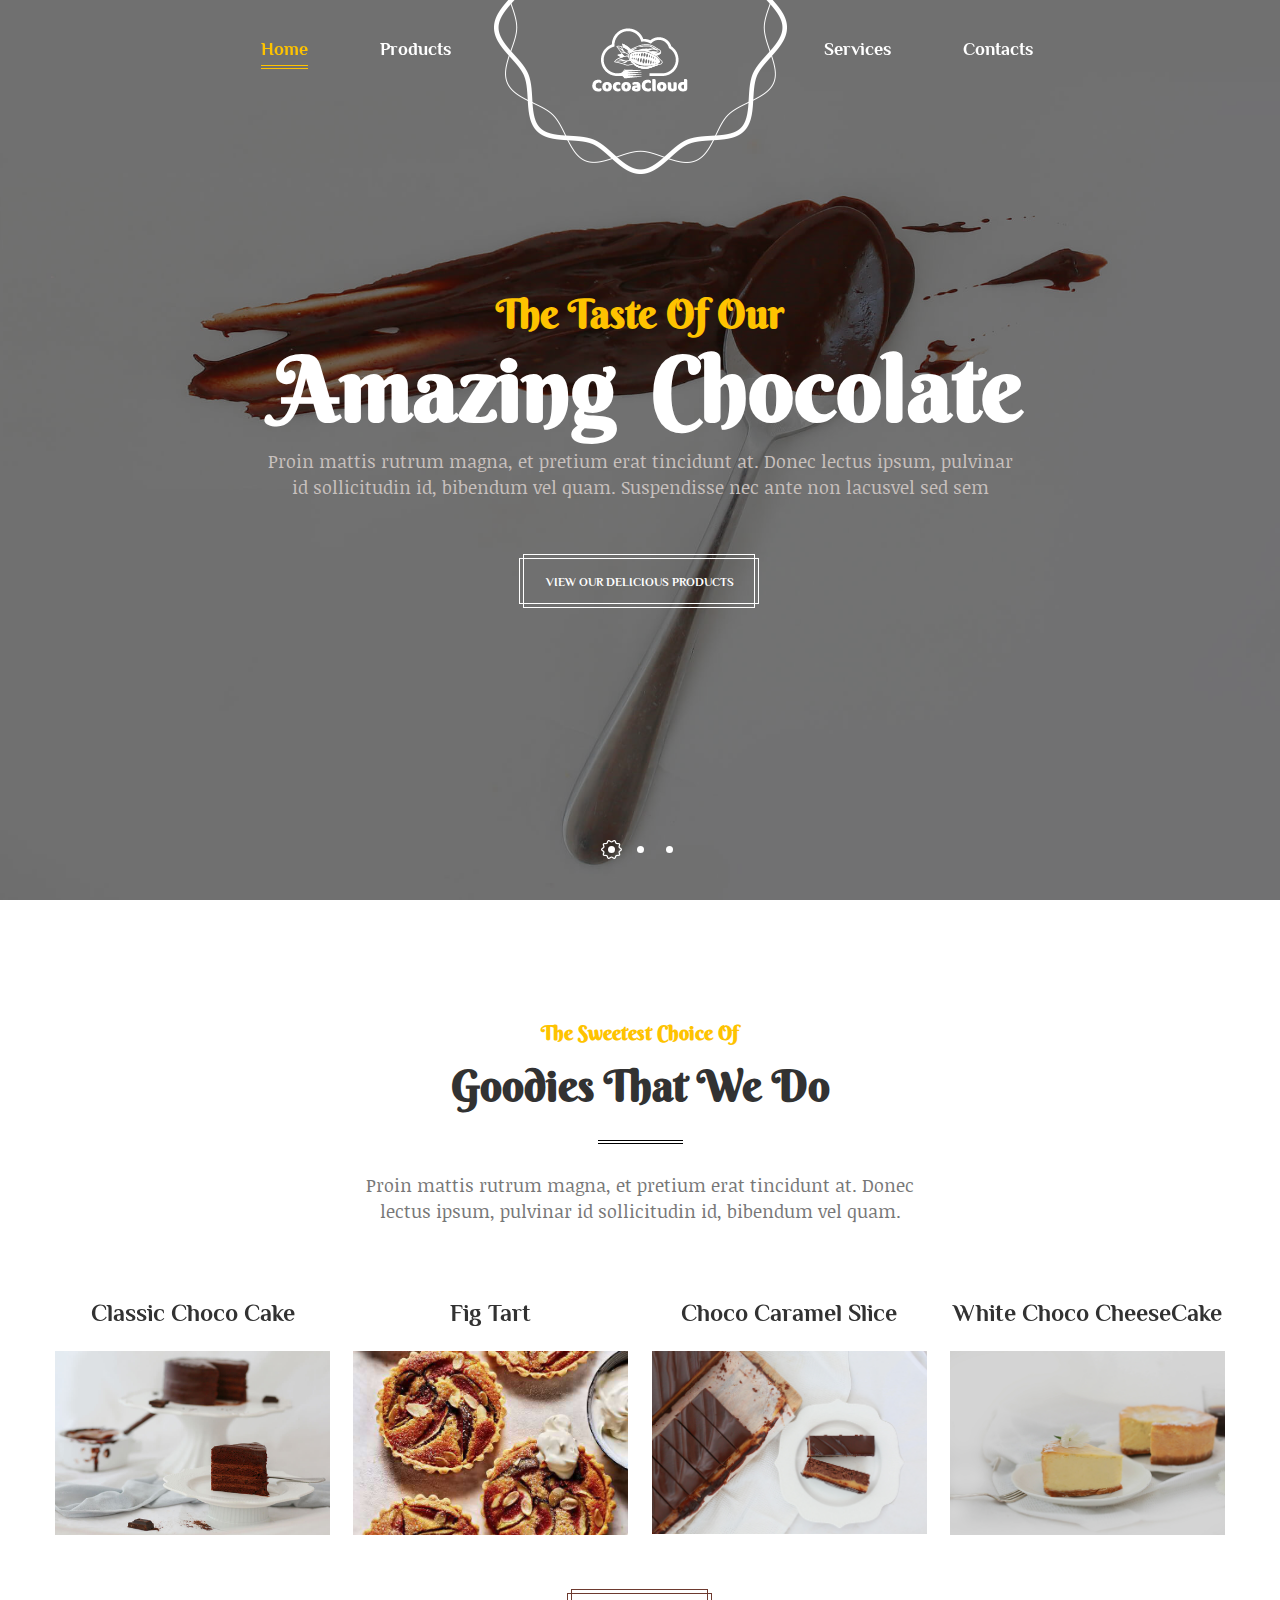
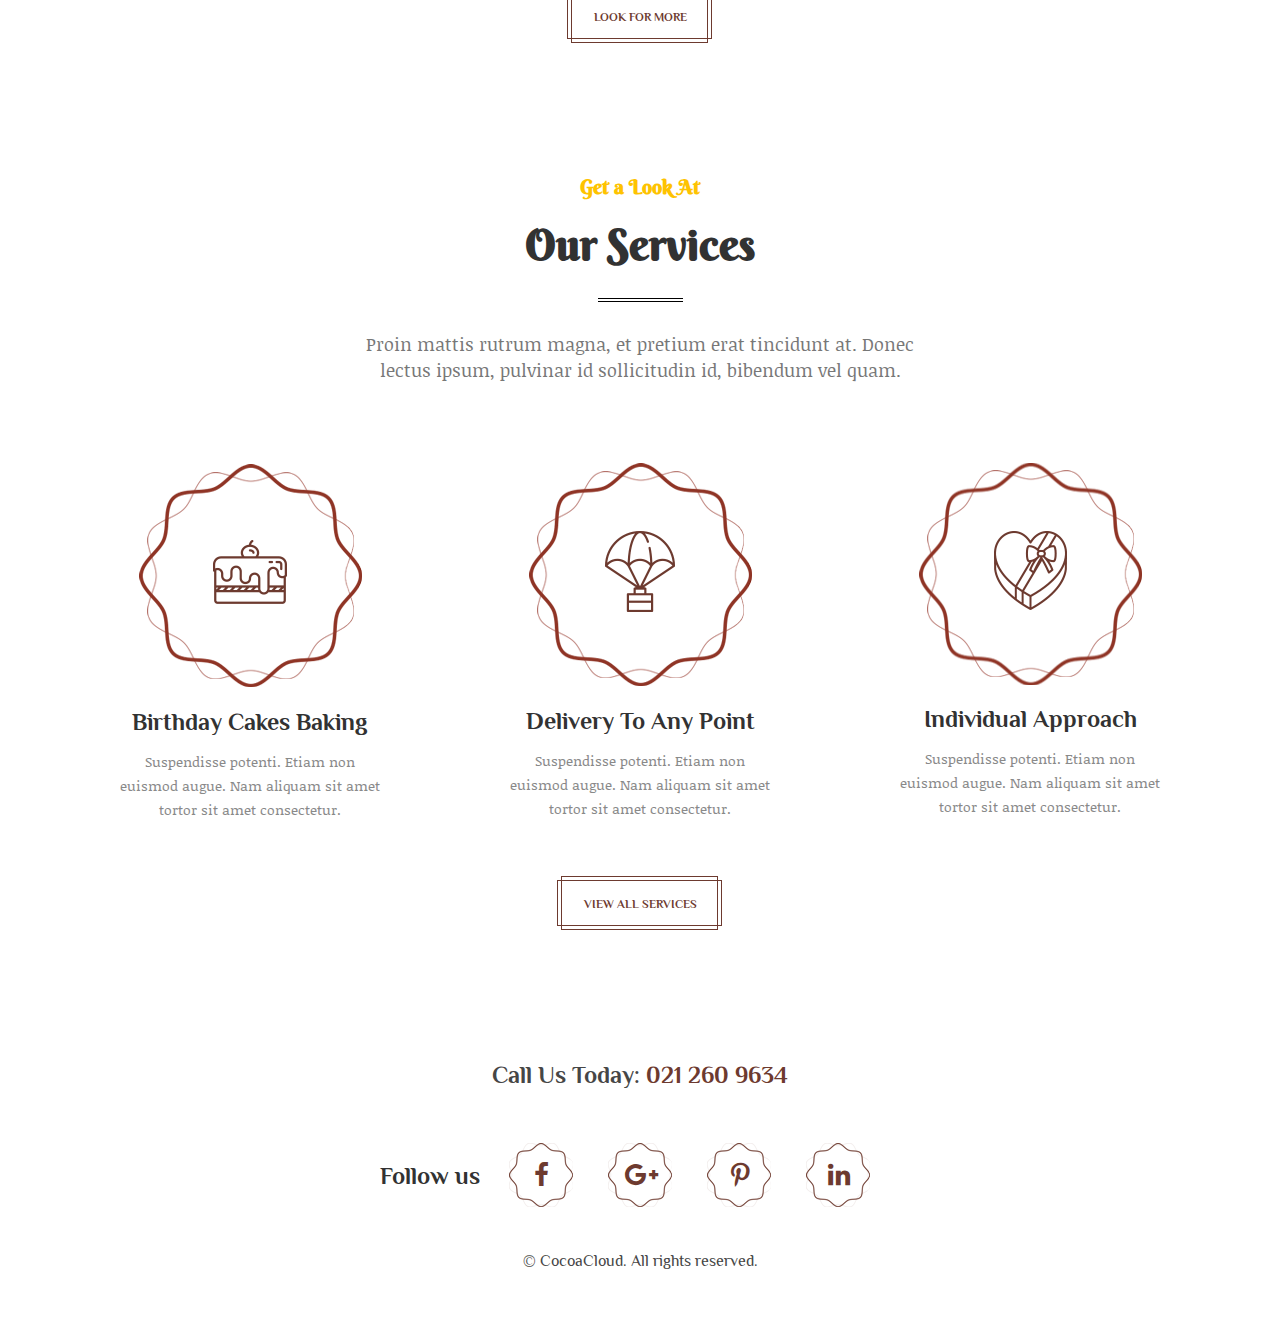
==== commit af5ab17e: "20MAR" ====
--- a/index.html
+++ b/index.html
@@ -5,15 +5,18 @@
     <meta http-equiv="content-type" content="text/html; charset=utf-8" />
     <meta name="format-detection" content="telephone=no" />
     <meta name="apple-mobile-web-app-capable" content="yes" />
-    <meta name="viewport" content="width=device-width, initial-scale=1, maximum-scale=1.0, user-scalable=no, minimal-ui" />
+    <meta name="viewport"
+        content="width=device-width, initial-scale=1, maximum-scale=1.0, user-scalable=no, minimal-ui" />
     <!-- fonts -->
-    <link href="https://fonts.googleapis.com/css?family=Noticia+Text:400,700|Philosopher:400,700|Berkshire+Swash " rel="stylesheet">
-    <link href="https://maxcdn.bootstrapcdn.com/bootstrap/3.3.6/css/bootstrap.min.css" rel="stylesheet" type="text/css" />
+    <link href="https://fonts.googleapis.com/css?family=Noticia+Text:400,700|Philosopher:400,700|Berkshire+Swash "
+        rel="stylesheet">
+    <link href="https://maxcdn.bootstrapcdn.com/bootstrap/3.3.6/css/bootstrap.min.css" rel="stylesheet"
+        type="text/css" />
     <link href="css/swiper.css" rel="stylesheet" type="text/css" />
     <link href="css/font-awesome.min.css" rel="stylesheet" type="text/css" />
     <link href="css/style.css" rel="stylesheet" type="text/css" />
     <link rel="shortcut icon" href="img/favicon.ico" />
-    <title>CocoaCloud</title>
+    <title>CocoaCloud | Home</title>
 </head>
 
 <body>
@@ -23,11 +26,11 @@
         <div class="loaderShortcode loaderShapeLeft"></div>
         <div class="loaderShortcode loaderLogo"></div>
     </div>
-    
+
     <div id="content-block">
         <!-- HEADER -->
         <header>
-           <div class="container">
+            <div class="container">
                 <div class="row">
                     <a class="logo" href="index.html"><img src="img/logo.png" alt=""></a>
                     <div class="mobileWrapper">
@@ -36,35 +39,29 @@
                                 <li><a class="headerActive" href="index.html">Home</a></li>
 
                                 <li>
-                                	<a href="products.html">Products</a>
-                                	<span class="drowDownIcon"></span>
-                                	<ul class="dropDownMenu">
-                                        <li><a href="products-detail.html">Chocolate Cake</a></li>
-                                        <li><a href="products-detail.html">Frangipane Tart</a></li>
-                                        <li><a href="products-detail.html">Cookies</a></li>
-                                	</ul>
+                                    <a href="products.html">Products</a>
                                 </li>
                             </ul>
                             <ul class="RightMenu">
                                 <li><a href="services.html">Services</a></li>
                                 <li><a href="contacts.html">Contacts</a></li>
                             </ul>
-                        </nav> 
-                    </div>
-                    <div class="menuIcon"> 
-                        <span></span> 
-                        <span></span> 
-                        <span></span> 
-                        <span></span> 
-                    </div>
-                </div>
-           </div>
+                        </nav>
+                    </div>
+                    <div class="menuIcon">
+                        <span></span>
+                        <span></span>
+                        <span></span>
+                        <span></span>
+                    </div>
+                </div>
+            </div>
         </header>
-        
+
         <!-- Header-Slider -->
         <div class="bgImages">
             <div class="swiper-container" data-loop="1">
-               <div class="arrowWrapper"> 
+                <div class="arrowWrapper">
                     <div class="swiper-button-prev hidden-xs hidden-sm spin spin2">
                         <img class="arrowShortcode" src="img/left-hover-arrow.png" alt="">
                     </div>
@@ -74,7 +71,8 @@
                 </div>
                 <div class="swiper-wrapper">
                     <!-- Slide-1 -->
-                    <div class="swiper-slide opacityLayer" style="background-image: url(img/header-slide.jpg); background-position: 50% 50%; background-size: cover;">
+                    <div class="swiper-slide opacityLayer"
+                        style="background-image: url(img/slides/header-slide.jpg); background-position: 50% 50%; background-size: cover;">
                         <div class="container">
                             <div class="cell-view tableCellVH">
                                 <div class="emptySpace150"></div>
@@ -84,56 +82,64 @@
                                             <h3 class="h3">The Taste Of Our</h3>
                                             <h2 class="h1">Amazing <span>Chocolate</span></h2>
                                             <div class="emptySpace5"></div>
-                                            <p>Proin mattis rutrum magna, et pretium erat tincidunt at. Donec lectus ipsum, pulvinar id sollicitudin id, bibendum vel quam. Suspendisse nec ante non lacusvel sed sem </p>
-                                            <div class="emptySpace55 emptySpace-xs25"></div> 
-                                            <a href="products.html" class="button">View our delicious products</a>    
+                                            <p>Proin mattis rutrum magna, et pretium erat tincidunt at. Donec lectus
+                                                ipsum, pulvinar id sollicitudin id, bibendum vel quam. Suspendisse nec
+                                                ante non lacusvel sed sem </p>
+                                            <div class="emptySpace55 emptySpace-xs25"></div>
+                                            <a href="products.html" class="button">View our delicious products</a>
                                         </div>
-                                   </div>
-                                </div>
-                                <div class="emptySpace150"></div>
-                            </div>    
-                        </div> 
+                                    </div>
+                                </div>
+                                <div class="emptySpace150"></div>
+                            </div>
+                        </div>
                     </div>
                     <!-- Slide-2 -->
-                    <div class="swiper-slide opacityLayer" style="background-image: url(img/header-slide2.jpg); background-position: 50% 50%; background-size: cover;">
+                    <div class="swiper-slide opacityLayer"
+                        style="background-image: url(img/slides/header-slide2.jpg); background-position: 50% 50%; background-size: cover;">
                         <div class="container">
                             <div class="cell-view tableCellVH">
                                 <div class="emptySpace150"></div>
                                 <div class="row">
                                     <div class="col-md-8 col-md-offset-2">
-                                       <div class="big titleShortcode">
+                                        <div class="big titleShortcode">
                                             <h3 class="h3">The Taste Of Our</h3>
                                             <h2 class="h1">Chocolate <span>Cakes</span></h2>
                                             <div class="emptySpace5"></div>
-                                            <p>Proin mattis rutrum magna, et pretium erat tincidunt at. Donec lectus ipsum, pulvinar id sollicitudin id, bibendum vel quam. Suspendisse nec ante non lacusvel sed sem </p>
-                                            <div class="emptySpace50 emptySpace-xs25"></div> 
-                                            <a href="products.html" class="button">View our delicious products</a>    
-                                       </div>
-                                   </div>
-                                </div>
-                                <div class="emptySpace150"></div>
-                            </div>    
+                                            <p>Proin mattis rutrum magna, et pretium erat tincidunt at. Donec lectus
+                                                ipsum, pulvinar id sollicitudin id, bibendum vel quam. Suspendisse nec
+                                                ante non lacusvel sed sem </p>
+                                            <div class="emptySpace50 emptySpace-xs25"></div>
+                                            <a href="products.html" class="button">View our delicious products</a>
+                                        </div>
+                                    </div>
+                                </div>
+                                <div class="emptySpace150"></div>
+                            </div>
                         </div>
                     </div>
                     <!-- Slide-3 -->
-                    <div class="swiper-slide opacityLayer" style="background-image: url(img/header-slide3.jpg); background-position: 50% 50%; background-size: cover;">
+                    <div class="swiper-slide opacityLayer"
+                        style="background-image: url(img/slides/header-slide3.jpg); background-position: 50% 50%; background-size: cover;">
                         <div class="container">
                             <div class="cell-view tableCellVH">
                                 <div class="emptySpace150"></div>
                                 <div class="row">
                                     <div class="col-md-8 col-md-offset-2">
-                                       <div class="big titleShortcode">
+                                        <div class="big titleShortcode">
                                             <h3 class="h3">The Taste Of Our</h3>
                                             <h2 class="h1">Frangipane Tart</h2>
                                             <div class="emptySpace5"></div>
-                                            <p>Proin mattis rutrum magna, et pretium erat tincidunt at. Donec lectus ipsum, pulvinar id sollicitudin id, bibendum vel quam. Suspendisse nec ante non lacusvel sed sem </p>
-                                            <div class="emptySpace50 emptySpace-xs25"></div> 
-                                            <a href="products.html" class="button">View our delicious products</a>   
-                                       </div>
-                                   </div>
-                                </div>
-                                <div class="emptySpace150"></div>
-                            </div>    
+                                            <p>Proin mattis rutrum magna, et pretium erat tincidunt at. Donec lectus
+                                                ipsum, pulvinar id sollicitudin id, bibendum vel quam. Suspendisse nec
+                                                ante non lacusvel sed sem </p>
+                                            <div class="emptySpace50 emptySpace-xs25"></div>
+                                            <a href="products.html" class="button">View our delicious products</a>
+                                        </div>
+                                    </div>
+                                </div>
+                                <div class="emptySpace150"></div>
+                            </div>
                         </div>
                     </div>
                 </div>
@@ -141,62 +147,80 @@
             </div>
         </div>
         <div class="emptySpace-xs60 emptySpace120"></div>
-        
+
         <!-- Goodies -->
         <div class="bgWhite">
             <div class="container">
                 <div class="row">
                     <!-- Goodies-Title -->
                     <div class="col-sm-8 col-sm-offset-2 col-md-6 col-md-offset-3">
-                       <div class="big titleShortcode">
+                        <div class="big titleShortcode">
                             <h5 class="h5">The Sweetest Choice Of</h5>
                             <div class="emptySpace15"></div>
                             <h2 class="h2 bottomLine">Goodies That We Do</h2>
                             <div class="emptySpace30"></div>
-                            <p>Proin mattis rutrum magna, et pretium erat tincidunt at. Donec lectus ipsum, pulvinar id sollicitudin id, bibendum vel quam. </p>  
-                            <div class="emptySpace75 emptySpace-xs30"></div> 
-                       </div>
+                            <p>Proin mattis rutrum magna, et pretium erat tincidunt at. Donec lectus ipsum, pulvinar id
+                                sollicitudin id, bibendum vel quam. </p>
+                            <div class="emptySpace75 emptySpace-xs30"></div>
+                        </div>
                     </div>
                 </div>
                 <div class="row">
                     <!-- Swiper -->
-                    <div class="swiper-container" data-breakpoints="1" data-xs-slides="1" data-sm-slides="2" data-md-slides="3" data-slides-per-view="4" data-space="23">
+                    <div class="swiper-container" data-breakpoints="1" data-xs-slides="1" data-sm-slides="2"
+                        data-md-slides="3" data-slides-per-view="4" data-space="23">
                         <div class="swiper-wrapper">
-                            <!-- Slide-1 -->
+                            <!-- classic choco -->
                             <div class="swiper-slide">
                                 <div class="normall goodiesShortcode">
-                                    <a href="products-detail.html"><h4 class="h4">Classic Choco Cake</h4></a>
+                                    <a href="classic-choco.html">
+                                        <h4 class="h4">Classic Choco Cake</h4>
+                                    </a>
                                     <div class="emptySpace25"></div>
-                                    <a class="imgLayer" href="products-detail.html"><img class="imgShortcode" src="img/main-slide.jpg" alt=""> <span></span><span></span></a>
-                                </div>
-                            </div>
-                            <!-- Slide-2 -->
+                                    <a class="imgLayer-non" href="classic-choco.html"><img class="imgShortcode"
+                                            src="img/slides/selected_ori_choco.jpg" alt="">
+                                        <span></span><span></span></a>
+                                </div>
+                            </div>
+                            <!-- fig tart -->
                             <div class="swiper-slide">
                                 <div class="normall goodiesShortcode">
-                                    <a href="products-detail.html"><h3 class="h4">Fig Tart</h3></a>
-                                    <div class="emptySpace25"></div> 
-                                    <a class="imgLayer" href="products-detail.html"><img class="imgShortcode" src="img/main-slide2.jpg" alt=""><span></span><span></span></a>
-                                </div>
-                            </div>
-                            <!-- Slide-3 -->
+                                    <a href="fig-tart.html">
+                                        <h3 class="h4">Fig Tart</h3>
+                                    </a>
+                                    <div class="emptySpace25"></div>
+                                    <a class="imgLayer-non" href="fig-tart.html"><img class="imgShortcode"
+                                            src="img/slides/selected_fig_tart.jpg"
+                                            alt=""><span></span><span></span></a>
+                                </div>
+                            </div>
+                            <!-- choco caramel -->
                             <div class="swiper-slide">
                                 <div class="normall goodiesShortcode">
-                                    <a href="products-detail.html"><h4 class="h4 ">Choco Caramel Slice</h4></a>
-                                    <div class="emptySpace25"></div> 
-                                    <a class="imgLayer" href="products-detail.html"><img class="imgShortcode" src="img/main-slide3.jpg" alt=""><span></span><span></span></a>
-                                </div>
-                            </div>
-                            <!-- Slide-4 -->
+                                    <a href="choco-caramel.html">
+                                        <h4 class="h4 ">Choco Caramel Slice</h4>
+                                    </a>
+                                    <div class="emptySpace25"></div>
+                                    <a class="imgLayer-non" href="choco-caramel.html"><img class="imgShortcode"
+                                            src="img/slides/selected_choco_caramel.jpg"
+                                            alt=""><span></span><span></span></a>
+                                </div>
+                            </div>
+                            <!-- White Choco CheeseCake -->
                             <div class="swiper-slide">
                                 <div class="normall goodiesShortcode">
-                                    <a href="products-detail.html"><h4 class="h4">White Choco CheeseCake</h4></a>
+                                    <a href="white-choco-cheese.html">
+                                        <h4 class="h4">White Choco CheeseCake</h4>
+                                    </a>
                                     <div class="emptySpace25"></div>
-                                    <a class="imgLayer" href="products-detail.html"><img class="imgShortcode" src="img/main-slide4.jpg" alt=""><span></span><span></span></a>
+                                    <a class="imgLayer-non" href="white-choco-cheese.html"><img class="imgShortcode"
+                                            src="img/slides/white_choco_cheese.jpg"
+                                            alt=""><span></span><span></span></a>
                                 </div>
                             </div>
                         </div>
                         <!-- Swiper-Arrow -->
-                        <div class="arrowWrapper"> 
+                        <div class="arrowWrapper">
                             <div class="swiper-button-prev hidden-xs hidden-sm spin spin2">
                                 <img class="arrowShortcode" src="img/left-hover-arrow.png" alt="">
                             </div>
@@ -204,18 +228,20 @@
                                 <img class="arrowShortcode" src="img/right-hover-arrow.png" alt="">
                             </div>
                         </div>
-                        <div class="swiper-pagination relative-pagination swiper-pagination-black visible-xs visible-sm"></div>
-                    </div> 
+                        <div
+                            class="swiper-pagination relative-pagination swiper-pagination-black visible-xs visible-sm">
+                        </div>
+                    </div>
                 </div>
                 <div class="emptySpace55 emptySpace-sm20"></div>
                 <!-- Button -->
                 <div class="btnAlign">
-                    <a href="products-detail.html" class="button">Look for more</a>   
-                </div>
-            </div>
-            </div>
+                    <a href="products.html" class="button">Look for more</a>
+                </div>
+            </div>
+        </div>
         <div class="emptySpace-xs60 emptySpace130"></div>
-        
+
         <!-- Services -->
         <div class="bgWhite">
             <div class="container">
@@ -227,7 +253,8 @@
                             <div class="emptySpace20"></div>
                             <h2 class="h2 bottomLine">Our Services</h2>
                             <div class="emptySpace30"></div>
-                            <p>Proin mattis rutrum magna, et pretium erat tincidunt at. Donec lectus ipsum, pulvinar id sollicitudin id, bibendum vel quam. </p>
+                            <p>Proin mattis rutrum magna, et pretium erat tincidunt at. Donec lectus ipsum, pulvinar id
+                                sollicitudin id, bibendum vel quam. </p>
                             <div class="emptySpace80 emptySpace-xs30"></div>
                         </div>
                     </div>
@@ -236,33 +263,45 @@
                     <!-- Services-1 -->
                     <div class="col-sm-4">
                         <div class="normall servicesShortcode">
-                            <a class="services serviceIcon spin spin2" href="services.html"> <img src="img/service-icon.png" alt=""></a>
+                            <a class="services serviceIcon spin spin2" href="services.html"> <img
+                                    src="img/service-icon.png" alt=""></a>
                             <div class="emptySpace20"></div>
-                            <a href="services.html"><h4 class="h4">Birthday Cakes Baking</h4></a>
+                            <a href="services.html">
+                                <h4 class="h4">Birthday Cakes Baking</h4>
+                            </a>
                             <div class="emptySpace15"></div>
-                            <p>Suspendisse potenti. Etiam non euismod augue. Nam aliquam sit amet tortor sit amet consectetur.</p>
+                            <p>Suspendisse potenti. Etiam non euismod augue. Nam aliquam sit amet tortor sit amet
+                                consectetur.</p>
                         </div>
                     </div>
                     <!-- Services-2 -->
                     <div class="col-sm-4">
                         <div class="emptySpace-xs30"></div>
                         <div class="normall servicesShortcode">
-                            <a class="services2 spin spin2" href="services.html"><img src="img/service-icon2.png" alt=""></a>
+                            <a class="services2 spin spin2" href="services.html"><img src="img/service-icon2.png"
+                                    alt=""></a>
                             <div class="emptySpace20"></div>
-                            <a href="services.html"><h4 class="h4">Delivery To Any Point</h4></a>
+                            <a href="services.html">
+                                <h4 class="h4">Delivery To Any Point</h4>
+                            </a>
                             <div class="emptySpace15"></div>
-                            <p>Suspendisse potenti. Etiam non euismod augue. Nam aliquam sit amet tortor sit amet consectetur.</p>
+                            <p>Suspendisse potenti. Etiam non euismod augue. Nam aliquam sit amet tortor sit amet
+                                consectetur.</p>
                         </div>
                     </div>
                     <!-- Services-3 -->
                     <div class="col-sm-4">
                         <div class="emptySpace-xs30"></div>
                         <div class="normall servicesShortcode">
-                            <a class="services2 spin spin2" href="services.html"><img src="img/service-icon3.png" alt=""></a>
+                            <a class="services2 spin spin2" href="services.html"><img src="img/service-icon3.png"
+                                    alt=""></a>
                             <div class="emptySpace20"></div>
-                            <a href="services.html"><h4 class="h4">Individual Approach</h4></a>
+                            <a href="services.html">
+                                <h4 class="h4">Individual Approach</h4>
+                            </a>
                             <div class="emptySpace15"></div>
-                            <p>Suspendisse potenti. Etiam non euismod augue. Nam aliquam sit amet tortor sit amet consectetur.</p>
+                            <p>Suspendisse potenti. Etiam non euismod augue. Nam aliquam sit amet tortor sit amet
+                                consectetur.</p>
                         </div>
                     </div>
                 </div>
@@ -272,13 +311,13 @@
             </div>
         </div>
         <div class="emptySpace-xs60 emptySpace130"></div>
-        
+
         <!-- FOOTER -->
         <footer>
             <div class="bgWhite">
-               <div class="container">
+                <div class="container">
                     <!-- Contacts -->
-                    <h4 class="h4 contentShortcode"> 
+                    <h4 class="h4 contentShortcode">
                         <a class="phone" href="tel:0211479266">Call Us Today: <span>021 260 9634</span></a>
                     </h4>
                     <div class="emptySpace55 emptySpace-xs20"></div>
@@ -286,61 +325,50 @@
                     <div class="contentShortcode">
                         <h4 class="h4 follow">Follow us</h4>
                         <a class="social footerSocilaBg fb spin spin2" href="https://www.facebook.com/" target="_blank">
-                        	<i class="fa fa-facebook footerSocial footerF"></i>
+                            <i class="fa fa-facebook footerSocial footerF"></i>
                         </a>
                         <a class="social footerSocilaBg gl spin spin2" href="https://plus.google.com/" target="_blank">
-                        	<i class="fa fa-google-plus footerSocial footerGl"></i>
+                            <i class="fa fa-google-plus footerSocial footerGl"></i>
                         </a>
-                        <a class="social footerSocilaBg pi spin spin2" href="https://www.pinterest.com/" target="_blank">
-                        	<i class="fa fa-pinterest-p footerSocial footerPi"></i>
+                        <a class="social footerSocilaBg pi spin spin2" href="https://www.pinterest.com/"
+                            target="_blank">
+                            <i class="fa fa-pinterest-p footerSocial footerPi"></i>
                         </a>
                         <a class="social footerSocilaBg in spin spin2" href="https://www.linkedin.com/" target="_blank">
-                        	<i class="fa fa-linkedin footerSocial footerIn"></i>
+                            <i class="fa fa-linkedin footerSocial footerIn"></i>
                         </a>
                     </div>
                     <div class="emptySpace45 emptySpace-xs20"></div>
                     <!-- Copy -->
                     <div class="copy">
                         <p>© CocoaCloud. All rights reserved.</p>
-                    </div>   
-               </div>
+                    </div>
+                </div>
             </div>
         </footer>
         <div class="emptySpace60"></div>
     </div>
-        <!-- Popup -->
-        <div class="popup-wrapper">
-            <div class="bg-layer"></div>
-            <div class="popup-content" data-rel="1">
-                <div class="layer-close"></div>
-                <div class="popup-container size-1">
-                   <div class="embed-responsive embed-responsive-16by9">
-
-                   </div>
-                   <div class="button-close"> <span></span><span></span></div>
-                </div>
-            </div>
-            <!-- Search-Popup -->
-            <div class="popup-content" data-rel="2">
-                <div class="layer-close"></div>
-                <div class="popup-container size-1">
-                   <form>
-                       <input class="popupSearch" type="search" placeholder="Search">
-                       <input class="searchicon" type="submit">
-                   </form>
-                  	<i class="fa fa-search searchPopUpIcon"></i>
-                   <div class="button-close"> <span></span><span></span></div>
-                </div>
+    <!-- Popup -->
+    <div class="popup-wrapper">
+        <div class="bg-layer"></div>
+        <div class="popup-content" data-rel="1">
+            <div class="layer-close"></div>
+            <div class="popup-container size-1">
+                <div class="embed-responsive embed-responsive-16by9">
+
+                </div>
+                <div class="button-close"> <span></span><span></span></div>
             </div>
         </div>
-        
-        
+    </div>
+
+
     <script src="https://ajax.googleapis.com/ajax/libs/jquery/2.2.4/jquery.min.js"></script>
     <script src="js/swiper.jquery.min.js"></script>
     <script src="https://npmcdn.com/isotope-layout@3.0/dist/isotope.pkgd.min.js"></script>
     <script src="js/jquery.circliful.min.js"></script>
     <script src="js/global.js"></script>
-    <script type='text/javascript' data-cfasync='false'>window.purechatApi = { l: [], t: [], on: function () { this.l.push(arguments); } }; (function () { var done = false; var script = document.createElement('script'); script.async = true; script.type = 'text/javascript'; script.src = 'https://app.purechat.com/VisitorWidget/WidgetScript'; document.getElementsByTagName('HEAD').item(0).appendChild(script); script.onreadystatechange = script.onload = function (e) { if (!done && (!this.readyState || this.readyState == 'loaded' || this.readyState == 'complete')) { var w = new PCWidget({c: '51c1b2b6-906a-4bae-b733-5a9340f3fe09', f: true }); done = true; } }; })();</script>
+    <script src="https://code.tidio.co/xgiikvbvzdb7vt8kjtemmymqlisyx7wj.js" async></script>
 </body>
 
 </html>--- a/css/style.css
+++ b/css/style.css
@@ -75,7 +75,7 @@
 }
 
 .loaderLogo {
-    background: url(../img/invisio.png) no-repeat center center;
+    background: url(../img/logo.png) no-repeat center center;
     animation: loaderOpacity 800ms linear infinite alternate;
 }
 
@@ -2123,9 +2123,6 @@
     font-family: 'Philosopher';
     color: #fecb22;
 }
-.sweetPrice span{
-    font-size: 16px;
-}
 
 /*Services*/
 
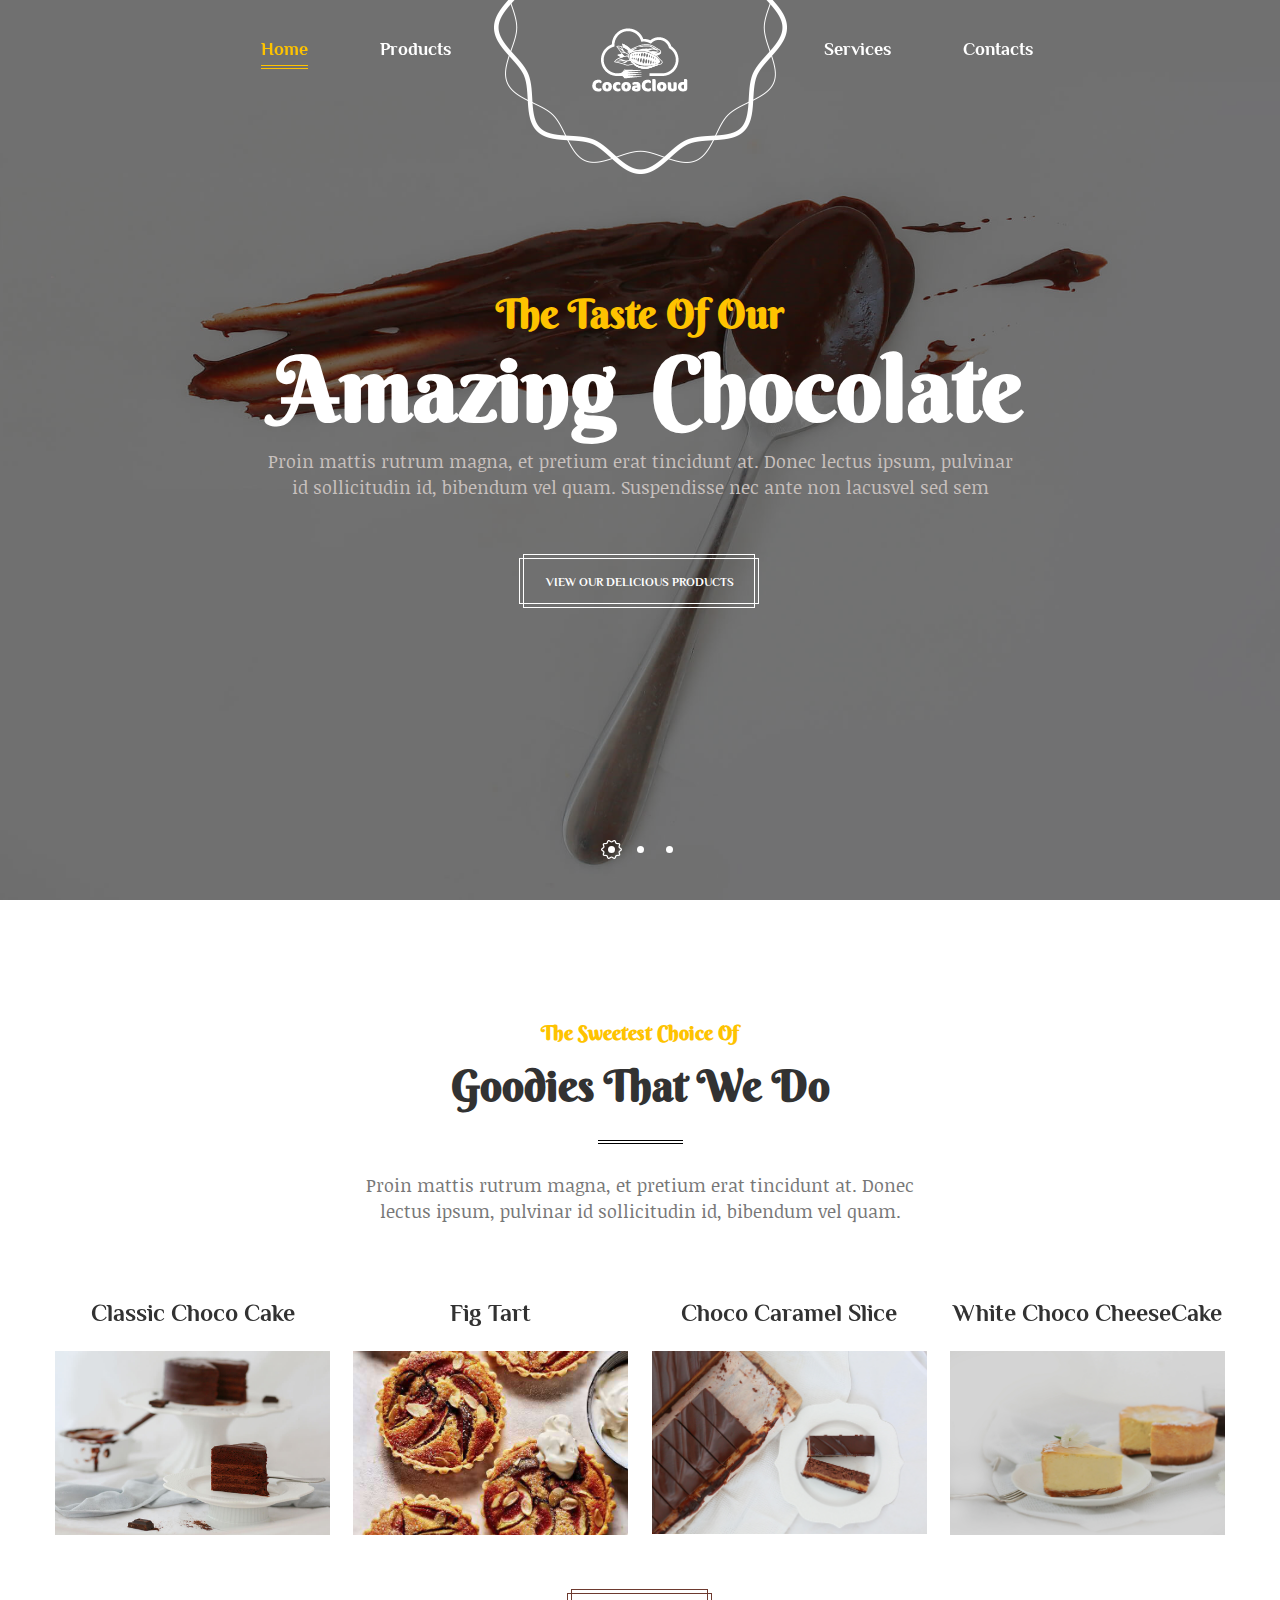
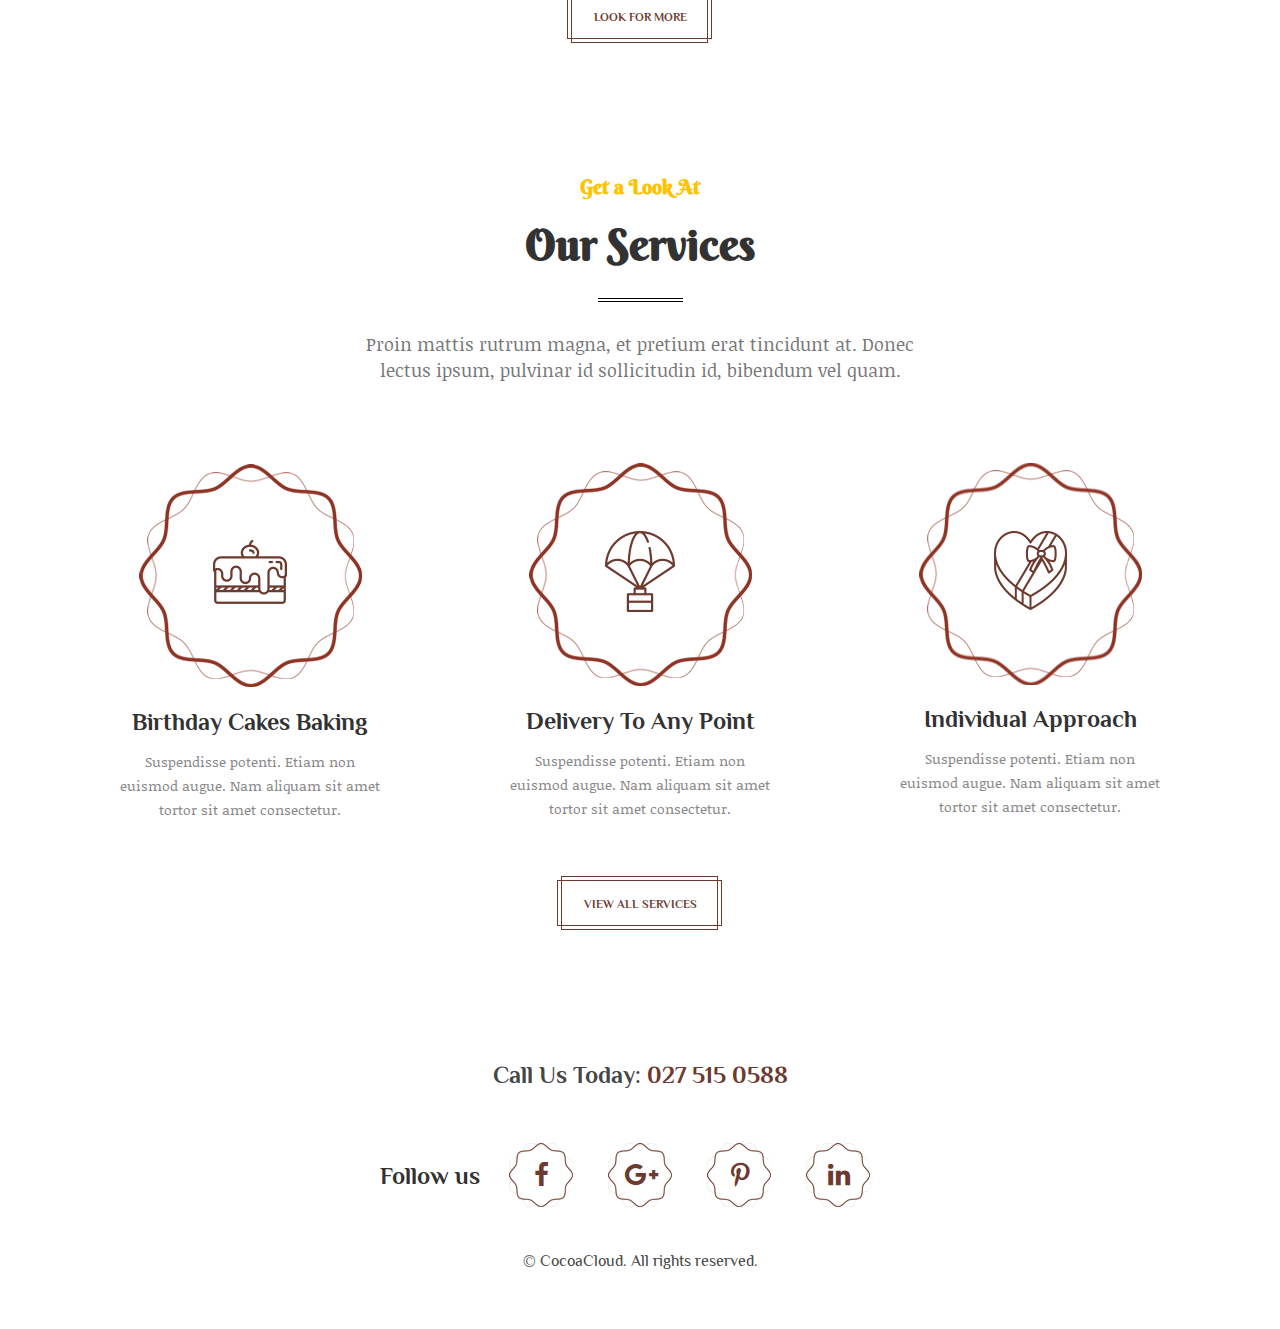
==== commit ac078e2f: "change tel no to 027 515 0588" ====
--- a/index.html
+++ b/index.html
@@ -173,11 +173,11 @@
                             <!-- classic choco -->
                             <div class="swiper-slide">
                                 <div class="normall goodiesShortcode">
-                                    <a href="classic-choco.html">
+                                    <a href="contacts.html">
                                         <h4 class="h4">Classic Choco Cake</h4>
                                     </a>
                                     <div class="emptySpace25"></div>
-                                    <a class="imgLayer-non" href="classic-choco.html"><img class="imgShortcode"
+                                    <a class="imgLayer-non" href="contacts.html"><img class="imgShortcode"
                                             src="img/slides/selected_ori_choco.jpg" alt="">
                                         <span></span><span></span></a>
                                 </div>
@@ -185,11 +185,11 @@
                             <!-- fig tart -->
                             <div class="swiper-slide">
                                 <div class="normall goodiesShortcode">
-                                    <a href="fig-tart.html">
+                                    <a href="contacts.html">
                                         <h3 class="h4">Fig Tart</h3>
                                     </a>
                                     <div class="emptySpace25"></div>
-                                    <a class="imgLayer-non" href="fig-tart.html"><img class="imgShortcode"
+                                    <a class="imgLayer-non" href="contacts.html"><img class="imgShortcode"
                                             src="img/slides/selected_fig_tart.jpg"
                                             alt=""><span></span><span></span></a>
                                 </div>
@@ -197,11 +197,11 @@
                             <!-- choco caramel -->
                             <div class="swiper-slide">
                                 <div class="normall goodiesShortcode">
-                                    <a href="choco-caramel.html">
+                                    <a href="contacts.html">
                                         <h4 class="h4 ">Choco Caramel Slice</h4>
                                     </a>
                                     <div class="emptySpace25"></div>
-                                    <a class="imgLayer-non" href="choco-caramel.html"><img class="imgShortcode"
+                                    <a class="imgLayer-non" href="contacts.html"><img class="imgShortcode"
                                             src="img/slides/selected_choco_caramel.jpg"
                                             alt=""><span></span><span></span></a>
                                 </div>
@@ -209,11 +209,11 @@
                             <!-- White Choco CheeseCake -->
                             <div class="swiper-slide">
                                 <div class="normall goodiesShortcode">
-                                    <a href="white-choco-cheese.html">
+                                    <a href="contacts.html">
                                         <h4 class="h4">White Choco CheeseCake</h4>
                                     </a>
                                     <div class="emptySpace25"></div>
-                                    <a class="imgLayer-non" href="white-choco-cheese.html"><img class="imgShortcode"
+                                    <a class="imgLayer-non" href="contacts.html"><img class="imgShortcode"
                                             src="img/slides/white_choco_cheese.jpg"
                                             alt=""><span></span><span></span></a>
                                 </div>
@@ -263,10 +263,10 @@
                     <!-- Services-1 -->
                     <div class="col-sm-4">
                         <div class="normall servicesShortcode">
-                            <a class="services serviceIcon spin spin2" href="services.html"> <img
+                            <a class="services serviceIcon spin spin2" href="contacts.html"> <img
                                     src="img/service-icon.png" alt=""></a>
                             <div class="emptySpace20"></div>
-                            <a href="services.html">
+                            <a href="contacts.html">
                                 <h4 class="h4">Birthday Cakes Baking</h4>
                             </a>
                             <div class="emptySpace15"></div>
@@ -278,10 +278,10 @@
                     <div class="col-sm-4">
                         <div class="emptySpace-xs30"></div>
                         <div class="normall servicesShortcode">
-                            <a class="services2 spin spin2" href="services.html"><img src="img/service-icon2.png"
+                            <a class="services2 spin spin2" href="contacts.html"><img src="img/service-icon2.png"
                                     alt=""></a>
                             <div class="emptySpace20"></div>
-                            <a href="services.html">
+                            <a href="contacts.html">
                                 <h4 class="h4">Delivery To Any Point</h4>
                             </a>
                             <div class="emptySpace15"></div>
@@ -293,10 +293,10 @@
                     <div class="col-sm-4">
                         <div class="emptySpace-xs30"></div>
                         <div class="normall servicesShortcode">
-                            <a class="services2 spin spin2" href="services.html"><img src="img/service-icon3.png"
+                            <a class="services2 spin spin2" href="contacts.html"><img src="img/service-icon3.png"
                                     alt=""></a>
                             <div class="emptySpace20"></div>
-                            <a href="services.html">
+                            <a href="contacts.html">
                                 <h4 class="h4">Individual Approach</h4>
                             </a>
                             <div class="emptySpace15"></div>
@@ -318,7 +318,7 @@
                 <div class="container">
                     <!-- Contacts -->
                     <h4 class="h4 contentShortcode">
-                        <a class="phone" href="tel:0211479266">Call Us Today: <span>021 260 9634</span></a>
+                        <a class="phone" href="tel:0275150588">Call Us Today: <span>027 515 0588</span></a>
                     </h4>
                     <div class="emptySpace55 emptySpace-xs20"></div>
                     <!-- Social -->
